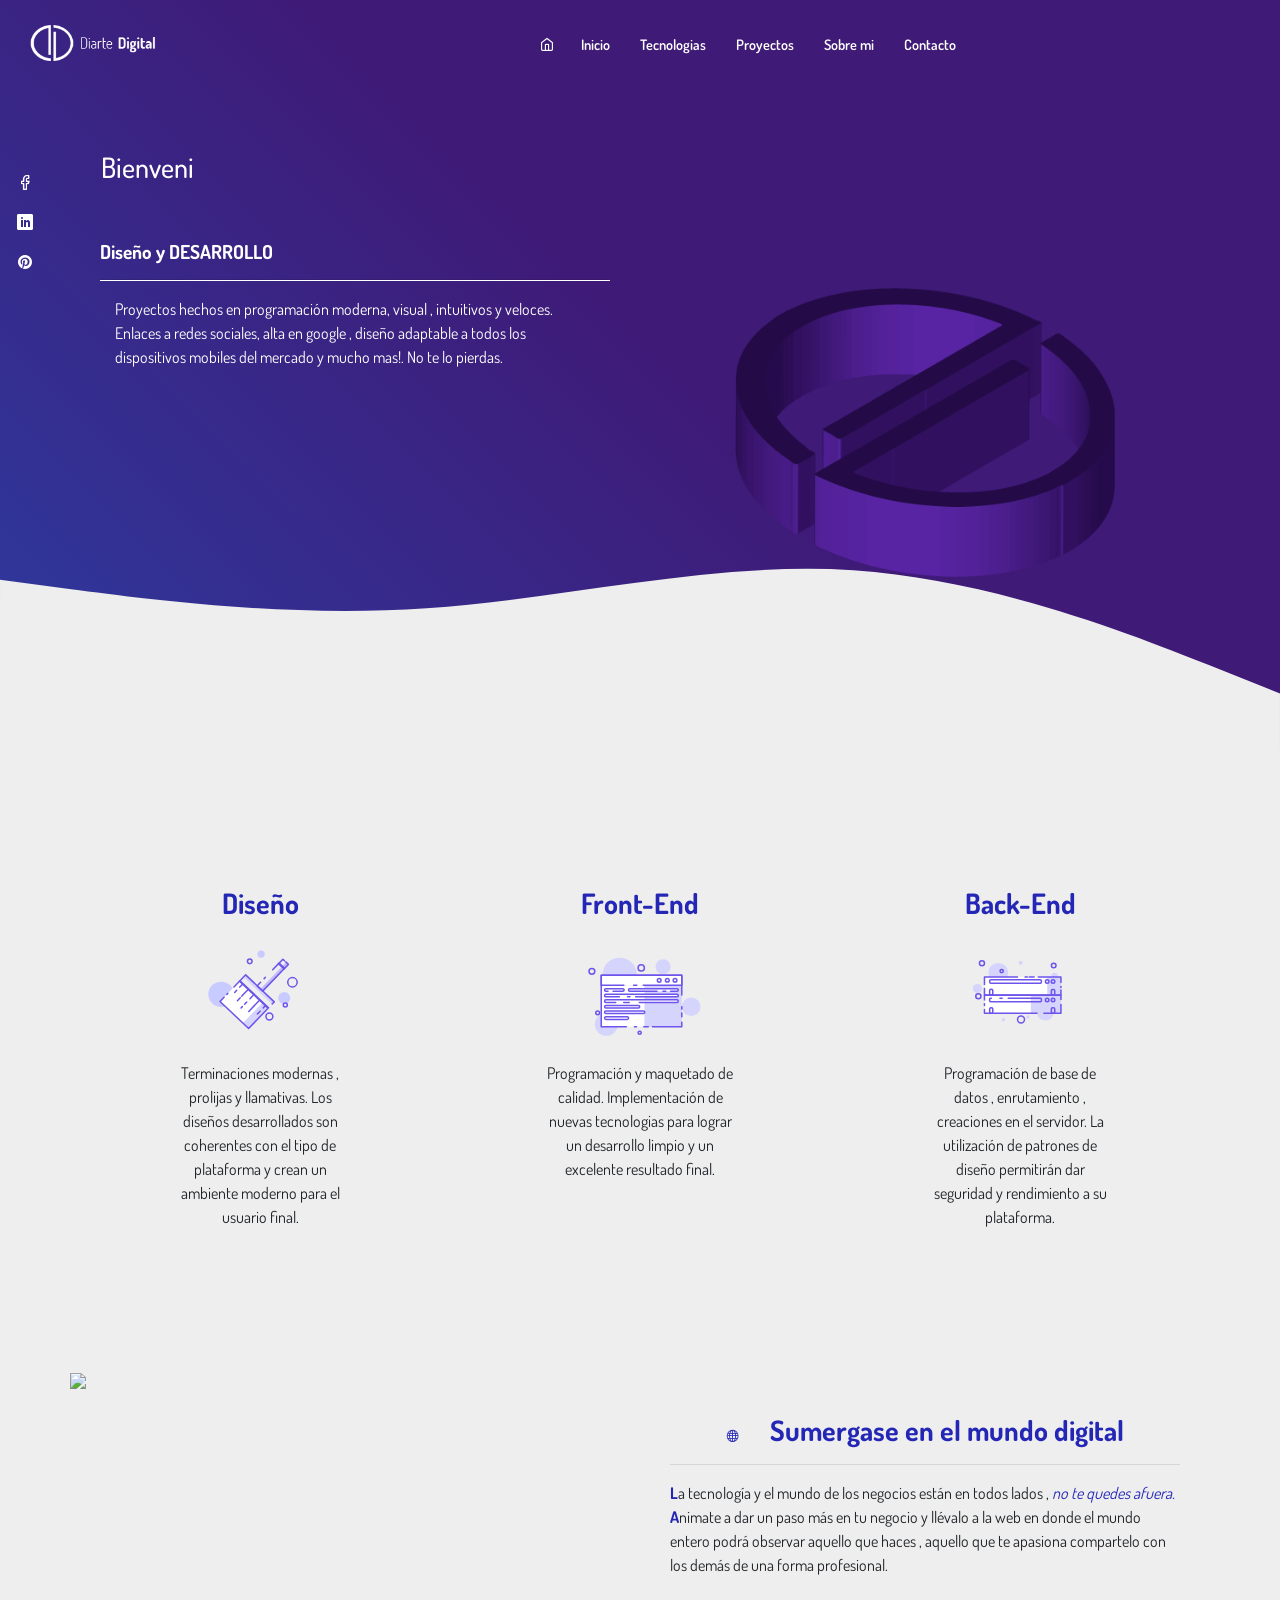
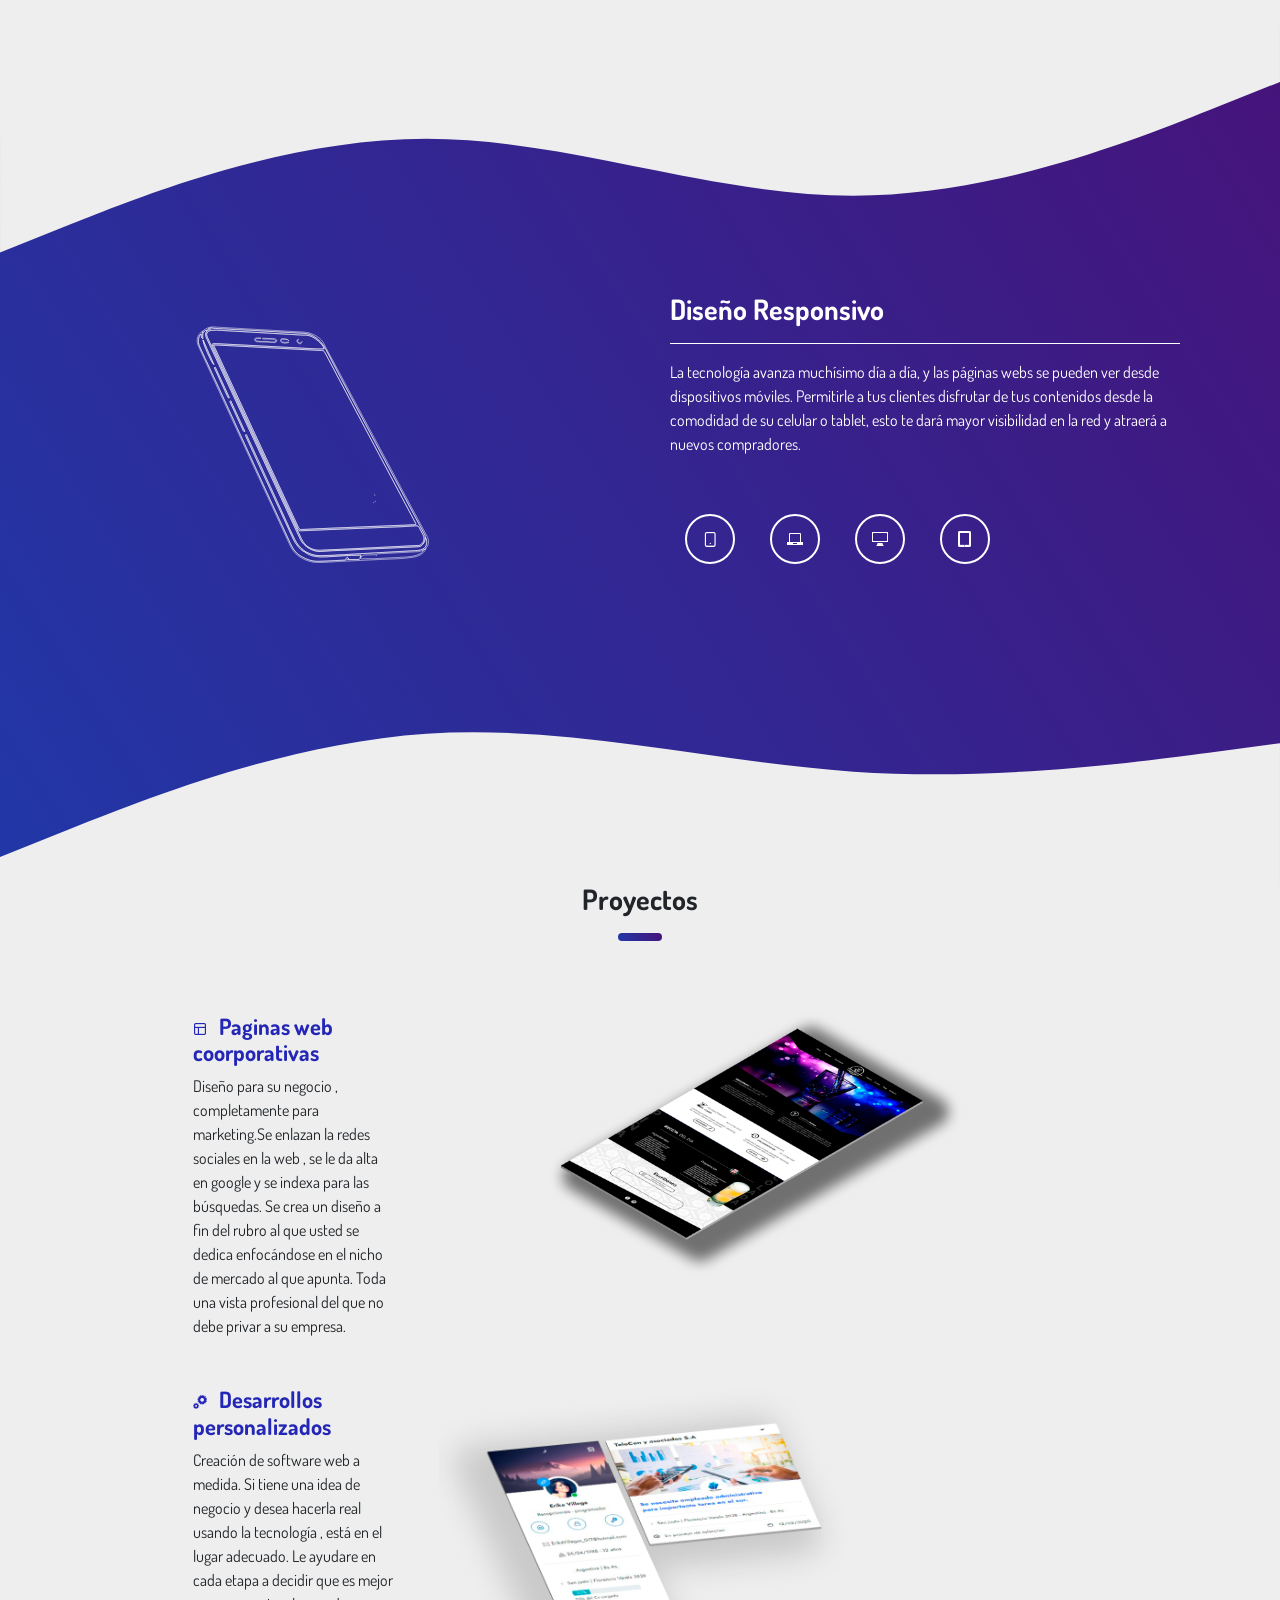
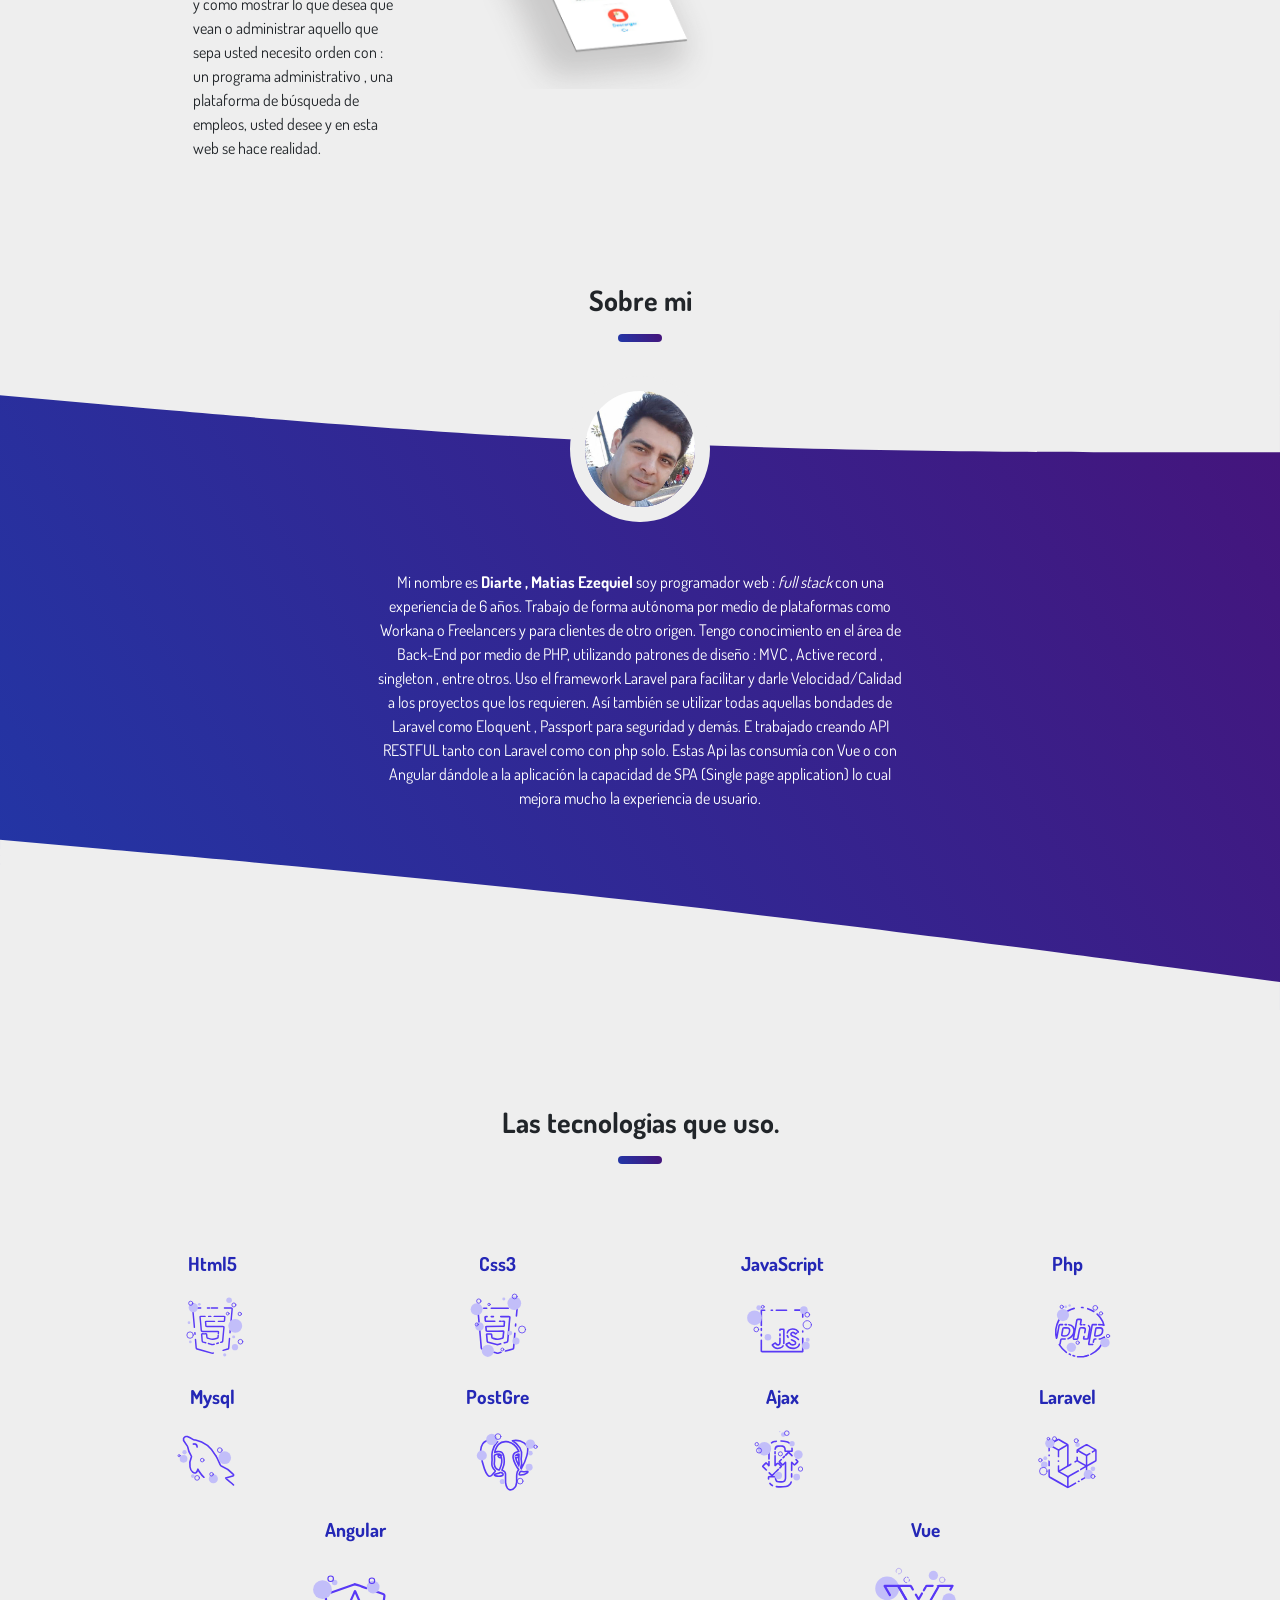
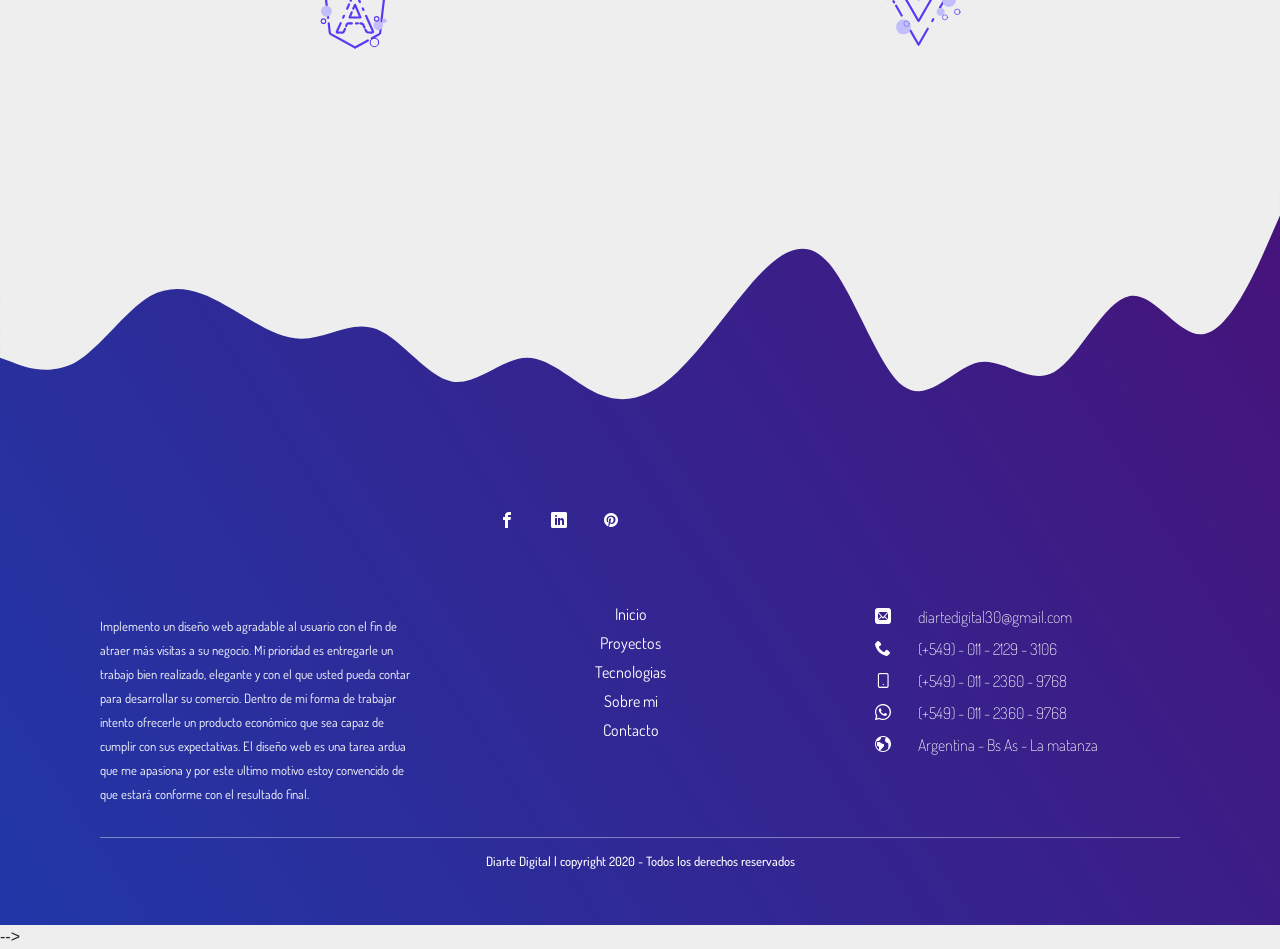
==== index.html @ a12a77ba "Subiendo archivos" ====
<!DOCTYPE html>
<html lang="en">
<head>
    <meta charset="UTF-8">
    <meta name="viewport" content="width=device-width, initial-scale=1.0">
    <title>Diarte Digital - Diseño y desarollo web</title>
    <link rel="stylesheet" href="css/Topacia.css">
    <link rel="stylesheet" href="css/style.css">
    <link rel="stylesheet" href="css/Icons/style.css">
    <link rel="stylesheet" href="css/Responsive.css">
    <link rel="stylesheet" href="https://stackpath.bootstrapcdn.com/bootstrap/4.5.0/css/bootstrap.min.css" integrity="sha384-9aIt2nRpC12Uk9gS9baDl411NQApFmC26EwAOH8WgZl5MYYxFfc+NcPb1dKGj7Sk" crossorigin="anonymous">
    <link href="https://fonts.googleapis.com/css2?family=Dosis:wght@300;400;600;800&display=swap" rel="stylesheet">
</head>
<body>

    <div class="col-xl-12 p-0 slide-bck">

        <!-- REDES SOCIALES -->

        <div class="box-social-network">
            <a href="https://www.facebook.com/Diarte-Digital-1869510406501667/?modal=admin_todo_tour" target="_blanck" class="box-icon-social-network">
                <span class="icon-facebook3 c-w1 d-block text-center mt-4"></span>
            </a>
            <a href="#" class="box-icon-social-network d-none">
                <span class="icon-dribbble c-w1 d-block text-center mt-4"></span>
            </a>
            <a href="https://www.linkedin.com/in/matias-diarte-b57632143/" class="box-icon-social-network" target="_blanck">
                <span class="icon-linkedin c-w1 d-block text-center mt-4"></span>
            </a>
            <a href="https://ar.pinterest.com/diartedigital/boards/" class="box-icon-social-network" target="_blanck">
                <span class="icon-pinterest c-w1 d-block text-center mt-4"></span>
            </a>
            <a href="" class="box-icon-social-network d-none"> 
                <span class="icon-behance c-w1 d-block text-center mt-4"></span>
            </a>
        </div>

        <!-- NAVEGACION -->

        <nav class="nav" id="scroll-nav">
            <!-- logo -->
            <li class="logo">
                <img src="Imagenes/logo/logo.png" class="logo-image">
            </li>
            <!-- nav -->
            <ul class="list" id="main-menu">
                <div class="box-cancel cp" id="cancel-button">
                    <span class="icon-cross c-w1"></span>
                </div>
                <li class="btns">
                    <a href="#Home" class="links">
                        <span class="icon-home4 mr-4"></span>
                        Inicio
                    </a>
                </li>
                <li class="btns d-none">
                    <a href="#services" class="links">
                        Servicios
                    </a>
                </li>
                <li class="btns d-none">
                    <a href="#" class="links">
                        Blog
                    </a>
                </li>
                <li class="btns">
                    <a href="#technologies" class="links">
                        Tecnologias
                    </a>
                </li>
                <li class="btns">
                    <a href="#Proyectos" class="links">
                        Proyectos
                    </a>
                </li>
                <li class="btns">
                    <a href="#Sobremi" class="links">
                        Sobre mi
                    </a>
                </li>
                <li class="btns">
                    <a href="#Contact" class="links">
                        Contacto
                    </a>
                </li>
            </ul>
            <!-- end | logo -->
            <!-- log btns -->
            <li class="log-btn cp d-none">
                <span>Ingresar</span>
                <span class="icon-log-in ml-2"></span>
            </li> 

            <li class="register-btn cp d-none">
                <span>Registrarse</span>
                <span class="icon-user2 ml-2"></span>
            </li> 
            <li class="box-icon-menu" id="box-menu">
                <span class="icon-menu"></span>
            </li>
            <!-- end | log-btns -->
        </nav>

        <div class="container content-slide" id="Home">
            <div class="col-xl-12 MachineBx">
                <h3 class="c-w1 text-left" id="TxtTtlSlide" style="float:left;"></h3>
                <p id="Carr" style="color:white;float:left;margin-top:10px;font-size:2.4rem;">|</p>
            </div> 

            <div class="row">
                <div class="col-xl-6 col-lg-6 col-md-6 col-12">
                    <div class="col-xl-12">
                        <h2 class="c-w1 title-slide fw-b f-4">Diseño <span> y DESARROLLO </span></h2>
                        <hr style="border-bottom:1px solid white !important;">
                        <div class="col-xl-12">
                            <p class="c-w1">
                                Proyectos hechos en programación moderna, visual , intuitivos y veloces. Enlaces a redes sociales, alta en google , diseño adaptable a todos los dispositivos mobiles del mercado y mucho mas!. No te lo pierdas.
                            </p>
                        </div>
                        <!-- <div class="col-xl-12 col-lg-12 col-md-8 col-sm-12 col-10 mx-auto px-0 py-1">
                            <div class="row">
                                <div class="col-xl-1 col-lg-1 col-md-1 col-sm-1 col-1">
                                    <div class="num-slide-counter cp">
                                        <div class="crecent-circle" for="1"></div>
                                    </div>
                                </div>
                                <div class="col-xl-1 col-lg-1 col-md-1 col-sm-1 col-1">
                                    <div class="num-slide-counter cp">
                                        <div class="crecent-circle" for="2"></div>
                                    </div>
                                </div>
                                <div class="col-xl-1 col-lg-1 col-md-1 col-sm-1 col-1">
                                    <div class="num-slide-counter cp">
                                        <div class="crecent-circle" for="3"></div>
                                    </div>
                                </div>
                                <div class="col-xl-1 col-lg-1 col-md-1 col-sm-1 col-1">
                                    <div class="num-slide-counter cp">
                                        <div class="crecent-circle" for="4"></div>
                                    </div>
                                </div>
                            </div>
                        </div> -->
                    </div>
                </div>
                <div class="col-xl-6 col-lg-6 col-md-6 col-12 p-5">
                    <img src="Imagenes/logo/3dLogo.png" class="img-3d-logo">
                </div>
            </div>
        </div>


        <svg class="slide-svg" xmlns="http://www.w3.org/2000/svg" viewBox="0 0 1440 320">
            <path fill="#eeeeee" fill-opacity="1" d="M0,128L80,138.7C160,149,320,171,480,160C640,149,800,107,960,117.3C1120,128,1280,192,1360,224L1440,256L1440,320L1360,320C1280,320,1120,320,960,320C800,320,640,320,480,320C320,320,160,320,80,320L0,320Z"></path>
        </svg>
    </div>

    <div class="col-xl-12 py-5">
        <div class="container py-5">
            <div class="row">

                <!-- DESSING -->

                <div class="col-xl-4 col-lg-4 col-md-6 col-sm-6 col-12 mt-3 mx-auto">
                    <div class="scrollflow -pop -opacity col-xl-10 col-lg-12 col-md-12 col-sm-12 col-12 mx-auto py-4 cp box-develope">
                        <div class="col-xl-12">
                            <h3 class="text-center fw-b c-c1">Diseño</h3>
                        </div>
                        <img src="Imagenes/Svg/Front.svg" class="icons-service d-block mx-auto">
                        <div class="col-xl-10 mx-auto mt-3">
                            <p class="text-center">
                                Terminaciones modernas , prolijas y llamativas. Los diseños desarrollados son coherentes con 
                                el tipo de plataforma y crean un ambiente moderno para el usuario final.
                            </p>
                        </div>
                    </div>
                </div>

                <!-- FONT-END -->

                <div class="col-xl-4 col-lg-4 col-md-6 col-sm-6 col-12 mt-3 mx-auto">
                    <div class="scrollflow -pop -opacity col-xl-10 col-lg-12 col-md-12 col-sm-12 col-12 mx-auto py-4 cp box-develope">
                        <div class="col-xl-12">
                            <h3 class="text-center fw-b c-c1">Front-End</h3>
                        </div>
                        <img src="Imagenes/Svg/FontEnd.svg" class="icons-service d-block mx-auto">
                        <div class="col-xl-10 mx-auto mt-3">
                            <p class="text-center">
                                Programación y maquetado de calidad. Implementación de nuevas tecnologias para lograr un desarrollo limpio y un excelente resultado final.
                            </p>
                        </div>
                    </div>
                </div>

                <!-- BACK-END -->

                <div class="col-xl-4 col-lg-4 col-md-6 col-sm-6 col-12 mt-3 mx-auto">
                    <div class="scrollflow -pop -opacity col-xl-10 col-lg-12 col-md-12 col-sm-12 col-12 mx-auto py-4 cp box-develope">
                        <div class="col-xl-12">
                            <h3 class="text-center fw-b c-c1">Back-End</h3>
                        </div>
                        <img src="Imagenes/Svg/BackEnd.svg" class="icons-service d-block mx-auto">
                        <div class="col-xl-10 mx-auto mt-3">
                            <p class="text-center">
                                Programación de base de datos , enrutamiento , creaciones en el servidor. La utilización de patrones de diseño permitirán dar seguridad y rendimiento a su plataforma.
                            </p>
                        </div>
                    </div>
                </div>
                
            </div>
        </div>
    </div>


    <div class="col-xl-12 p-0">
        <div class="container">
            <div class="row">
                <div class="col-xl-6 col-lg-6 col-md-6 col-sm-10 col-12 mx-auto p-0">
                    <img src="Imagenes/Svg/buzo.svg" class="img-full">
                </div>
                <div class="col-xl-6 col-lg-6 col-md-6 col-sm-6 col-sm-12 col-12 py-5">
                    <div class="scrollflow -bottom -opacity col-xl-12 col-md-10 col-sm-8 col-8 mx-auto">
                            <h3 class="fw-b c-c1 text-center">
                                <span class="icon-sphere f-7 mr-4"></span>
                                Sumergase en el mundo digital
                            </h3>
                        <hr>
                        <span class="fw-b c-c1">L</span>a tecnología y el mundo de los 
                        negocios están en todos lados , <em class="c-c1">no te quedes afuera.</em>
                        <span class="fw-b c-c1">A</span>nimate a dar un paso más en tu negocio y llévalo a la web en donde el mundo entero podrá observar aquello que haces , aquello que te apasiona compartelo con los demás de una forma profesional.  
                    </div>
                </div>
            </div>
        </div>
    </div>
    
    <!-- Responsive dessing -->

    <div class="col-xl-12 responsive-box p-0">
        <svg class="svg-responsive-top" xmlns="http://www.w3.org/2000/svg" viewBox="0 0 1440 320">
            <path fill="#eeeeee" fill-opacity="1" d="M0,256L80,224C160,192,320,128,480,128C640,128,800,192,960,192C1120,192,1280,128,1360,96L1440,64L1440,0L1360,0C1280,0,1120,0,960,0C800,0,640,0,480,0C320,0,160,0,80,0L0,0Z"></path>
        </svg>

        <div class="container">
            <div class="row">
                <div class="col-xl-6 col-lg-6 col-md-4 col-8 mx-auto">
                    <img src="Imagenes/Svg/Cel.svg" class="cel-img"></img>
                </div>
                <div class="col-xl-6 col-lg-6 col-md-8 col-12 cont-flag-bck scrollflow -pop -opacity">
                    <div class="col-xl-12 col-lg-12 col-md-12 col-sm-10 col-10 py-2 mx-auto">
                        <h3 class="fw-b c-w1">Diseño Responsivo</h3>
                        <hr style="border-top:1px solid white;">
                        <p class="c-w1">
                            La tecnología avanza muchísimo día a día, y las páginas webs se pueden ver desde dispositivos móviles. Permitirle a tus clientes disfrutar de tus contenidos desde la comodidad de su celular o tablet, esto te dará mayor visibilidad en la red y atraerá a nuevos compradores.
                        </p>
                        <div class="col-xl-12 mt-5 responsive-icons">
                            <div class="row">
                                <div class="col-xl-2 col-lg-2 col-md-2 col-sm-2 col-3 py-4" title="Celular">
                                    <span class="icon-smartphone c-w1 cp text-center radius-box"></span>
                                </div>
                                <div class="col-xl-2 col-lg-2 col-md-2 col-sm-2 col-3 py-4" title="PC">
                                    <span class="icon-laptop c-w1 cp text-center radius-box"></span>
                                </div>
                                <div class="col-xl-2 col-lg-2 col-md-2 col-sm-2 col-3 py-4" title="Televisor">
                                    <span class="icon-display c-w1 cp text-center radius-box"></span>
                                </div>
                                <div class="col-xl-2 col-lg-2 col-md-2 col-sm-2 col-3 py-4" title="Tablet">
                                    <span class="icon-tablet c-w1 cp text-center radius-box"></span>
                                </div>
                            </div>
                        </div>
                    </div>
                </div>
            </div>
        </div>

        <svg class="svg-responsive-bottom" xmlns="http://www.w3.org/2000/svg" viewBox="0 0 1440 320" id="Proyectos">
            <path fill="#eeeeee" fill-opacity="1" d="M0,288L80,256C160,224,320,160,480,149.3C640,139,800,181,960,192C1120,203,1280,181,1360,170.7L1440,160L1440,320L1360,320C1280,320,1120,320,960,320C800,320,640,320,480,320C320,320,160,320,80,320L0,320Z"></path>
        </svg>
    </div>

    <!-- pages type dessing -->

    <div class="col-xl-12 mt-5">
        <div class="container">
            <div class="col-xl-6 col-lg-4 col-md-6 col-sm-8 col-8 mx-auto bx-title-about-me">
                <h3 class="text-center fw-b" >Proyectos</h3>
                <div class="sub-underline col-xl-1 col-lg-1 col-md-2 col-sm-2 col-1 mt-3 py-1 mx-auto"></div>
            </div>
            <br>
            <div class="col-xl-10 mx-auto mt-5">
                <div class="row">
                    <div class="col-xl-3 col-lg-3 col-md-12 col-sm-12 col-12 col-3">
                        <h3 class="f-3 c-c1 fw-b">
                            <span class="icon-layout f-6 mr-2"></span>
                            Paginas web coorporativas
                        </h3>
                            Diseño para su negocio , completamente para marketing.Se enlazan la redes sociales en la web , se le da alta en google y se indexa para las búsquedas. Se crea un diseño a fin del rubro al que usted se dedica enfocándose en el nicho de mercado al que apunta. Toda una vista profesional del que no debe privar a su empresa. 
                    </div>
                    <div class="col-xl-9 col-lg-9 col-md-12 col-sm-12 col-12 col-3">
                        <div class="col-xl-8 col-md-8 col-10 col-12 mx-auto">
                            <img src="Imagenes/bcks/layout_01_3d.png" class="img-layout-3d">
                        </div>
                    </div>
                </div>
            </div>
            <div class="col-xl-10 mx-auto mt-5">
                <div class="row">
                    <div class="col-xl-3 col-lg-3 col-md-12 col-sm-12 col-12 col-3">
                        <h3 class="f-3 c-c1 fw-b">
                            <span class="icon-cogs f-6 mr-2"></span>
                            Desarrollos personalizados
                        </h3>
                        Creación de software web a medida. Si tiene una idea de negocio y desea hacerla real usando la tecnología , está en el lugar adecuado. Le ayudare en cada etapa a decidir que es mejor y como mostrar lo que desea que vean o administrar aquello que sepa usted necesito orden con : un programa administrativo , una plataforma de búsqueda de empleos, usted desee y en esta web se hace realidad. 
                    </div>
                    <div class="col-xl-9 col-lg-9 col-md-12 col-sm-12 col-12 col-3" id="Sobremi">
                        <div class="col-xl-8 col-md-8 col-10 col-12">
                            <img src="Imagenes/bcks/profile-workler-3d.png" class="img-layout-3d">
                        </div>
                    </div>
                </div>
            </div>
        </div>
    </div>
    
    <!-- about me | end -->

    <div class="col-xl-12 p-0 bck-about-me">
        <svg class="svg-about-top" xmlns="http://www.w3.org/2000/svg" viewBox="0 0 1440 320">
            <path fill="#eeeeee" fill-opacity="1" d="M0,96L120,106.7C240,117,480,139,720,149.3C960,160,1200,160,1320,160L1440,160L1440,0L1320,0C1200,0,960,0,720,0C480,0,240,0,120,0L0,0Z"></path>
        </svg>

        <div class="col-xl-12">
            <div class="container py-4 scrollflow -pop -opacity">
                <div class="col-xl-6 col-lg-4 col-md-6 col-sm-8 col-8 mx-auto bx-title-about-me">
                    <h3 class="text-center fw-b">Sobre mi</h3>
                    <div class="sub-underline col-xl-1 col-lg-1 col-md-2 col-sm-2 col-1 mt-3 py-1 mx-auto"></div>
                    <div class="col-xl-6 py-5 mt-3 mx-auto d-block">
                        <img src="Imagenes/bcks/profile-me.jpg" class="profile-img-me">
                    </div>
                </div>
                <div class="col-xl-6 col-lg-6 col-md-8 col-sm-10 col-10 mx-auto">
                    <p class="c-w1 text-center">
                        Mi nombre es <strong>Diarte , Matias Ezequiel</strong> soy programador web : <em>full stack </em> con una experiencia de 6 años. Trabajo de forma autónoma por medio de plataformas como Workana o Freelancers y para clientes de otro origen. Tengo conocimiento en el área de Back-End por medio de PHP, utilizando patrones de diseño : MVC , Active record , singleton , entre otros. Uso el framework Laravel para facilitar y darle Velocidad/Calidad a los proyectos que los requieren. Así también se utilizar todas aquellas bondades de Laravel como Eloquent , Passport para seguridad y demás. E trabajado creando API RESTFUL tanto con Laravel como con php solo. Estas Api las consumía con Vue o con Angular dándole a la aplicación la capacidad de SPA (Single page application) lo cual mejora mucho la experiencia de usuario.
                    </p>
                </div>
            </div>
        </div>
        <svg class="svg-about-bottom" xmlns="http://www.w3.org/2000/svg" viewBox="0 0 1440 320" id="technologies">
            <path fill="#eeeeee" fill-opacity="1" d="M0,128L120,138.7C240,149,480,171,720,197.3C960,224,1200,256,1320,272L1440,288L1440,320L1320,320C1200,320,960,320,720,320C480,320,240,320,120,320L0,320Z"></path>
        </svg>
        
    </div>


    <!-- Tecnologias un poco sobre mi -->

    <div class="col-xl-12 py-5">
        <div class="container py-5">
            <div class="col-xl-6 mx-auto">
                <h3 class="text-center fw-b">Las tecnologias que uso.</h3>
                <div class="sub-underline col-xl-1 col-lg-1 col-md-2 col-sm-2 col-1 mt-3 py-1 mx-auto">

                </div>
            </div>
            <br>

            <div class="col-xl-12 p-0 mt-5">
                <div class="row">

                    <div class="col-xl-3 col-lg-3 col-md-6 col-sm-6 col-12 mt-3 p-0">
                        <div class="col-xl-12 col-lg-12 col-md-12 col-sm-12 col-10 mx-auto">
                            <h4 class="fw-b text-center c-c1 f-4">Html5</h4>
                            <img src="Imagenes/Svg/icon-html5.svg" class="img-icons-langs">
                        </div>
                    </div>
    
                    <div class="col-xl-3 col-lg-3 col-md-6 col-sm-6 col-12 mt-3 p-0">
                        <div class="col-xl-12 col-lg-12 col-md-12 col-sm-12 col-10 mx-auto">
                            <h4 class="fw-b text-center c-c1 f-4">Css3</h4>
                            <img src="Imagenes/Svg/Icon-Css3.svg" class="img-icons-langs">
                            
                        </div>
                    </div>
    
                    <div class="col-xl-3 col-lg-3 col-md-6 col-sm-6 col-12 mt-3 p-0">
                  
                        <div class="col-xl-12 col-lg-12 col-md-12 col-sm-12 col-10 mx-auto">
                            <h4 class="fw-b text-center c-c1 f-4">JavaScript</h4>
                            <img src="Imagenes/Svg/icon-js.svg" class="img-icons-langs">
                        </div>
                        
                    </div>
    
                    <div class="col-xl-3 col-lg-3 col-md-6 col-sm-6 col-12 mt-3 p-0">
                        <div class="col-xl-12 col-lg-12 col-md-12 col-sm-12 col-10 mx-auto">
                            <h4 class="fw-b text-center c-c1 f-4">Php</h4>
                            <img src="Imagenes/Svg/icon-php.svg" class="img-icons-langs">
                        </div>
                    </div>
    
                    <div class="col-xl-3 col-lg-3 col-md-6 col-sm-6 col-12 mt-3 p-0">
                        <div class="col-xl-12 col-lg-12 col-md-12 col-sm-12 col-10 mx-auto">
                            <h4 class="fw-b text-center c-c1 f-4">Mysql</h4>
                            <img src="Imagenes/Svg/icon-mysql.svg" class="img-icons-langs">
                            
                        </div>
                    </div>
                    <div class="col-xl-3 col-lg-3 col-md-6 col-sm-6 col-12 mt-3 p-0">
                        <div class="col-xl-12 col-lg-12 col-md-12 col-sm-12 col-10 mx-auto">
                            <h4 class="fw-b text-center c-c1 f-4">PostGre</h4>
                            <img src="Imagenes/Svg/icon-postgre.svg" class="img-icons-langs">
                            
                        </div>
                    </div>
                    <div class="col-xl-3 col-lg-3 col-md-6 col-sm-6 col-12 mt-3 p-0">
                        <div class="col-xl-12 col-lg-12 col-md-12 col-sm-12 col-10 mx-auto">
                            <h4 class="fw-b text-center c-c1 f-4">Ajax</h4>
                            <img src="Imagenes/Svg/Icon-Ajax.svg" class="img-icons-langs">
                            
                        </div>
                    </div>
                    <div class="col-xl-3 col-lg-3 col-md-6 col-sm-6 col-12 mt-3 p-0">
                        <div class="col-xl-12 col-lg-12 col-md-12 col-sm-12 col-10 mx-auto">
                            <h4 class="fw-b text-center c-c1 f-4">Laravel</h4>
                            <img src="Imagenes/Svg/icon-laravel.svg" class="img-icons-langs">
                        </div>
                    </div>
    
                    <div class="col-xl-6 col-lg-6 col-md-6 col-sm-6 col-12 mt-3 p-0">
                        <div class="col-xl-8 col-lg-8 mx-auto">
                            <h4 class="fw-b text-center c-c1 f-4">Angular</h4>
                            <img src="Imagenes/Svg/icon-angular.svg" class="img-icons-langs">
                            
                        </div>
                    </div>
    
                    <div class="col-xl-6 col-lg-6 col-md-6 col-sm-6 col-12 mt-3 p-0">
                        <div class="col-xl-8 col-lg-8 mx-auto">
                            <h4 class="fw-b text-center c-c1 f-4">Vue</h4>
                            <img src="Imagenes/Svg/icon-vue.svg" class="img-icons-langs">
                            
                        </div>
                    </div>
    
                </div>
            </div>

           
                
            

            <div class="col-xl-12 mt-4">
                <div class="row">
                    

                </div>
            </div>
        </div>
    </div>

    <!-- Footer -->

    <footer class="col-xl-12 py-5 px-0">
        <svg class="svg-footer-top" xmlns="http://www.w3.org/2000/svg" viewBox="0 0 1440 320">
            <path fill="#eeeeee" fill-opacity="1" d="M0,192L14.1,197.3C28.2,203,56,213,85,197.3C112.9,181,141,139,169,122.7C197.6,107,226,117,254,133.3C282.4,149,311,171,339,170.7C367.1,171,395,149,424,160C451.8,171,480,213,508,218.7C536.5,224,565,192,593,192C621.2,192,649,224,678,234.7C705.9,245,734,235,762,208C790.6,181,819,139,847,106.7C875.3,75,904,53,932,85.3C960,117,988,203,1016,224C1044.7,245,1073,203,1101,197.3C1129.4,192,1158,224,1186,208C1214.1,192,1242,128,1271,122.7C1298.8,117,1327,171,1355,165.3C1383.5,160,1412,96,1426,64L1440,32L1440,0L1425.9,0C1411.8,0,1384,0,1355,0C1327.1,0,1299,0,1271,0C1242.4,0,1214,0,1186,0C1157.6,0,1129,0,1101,0C1072.9,0,1045,0,1016,0C988.2,0,960,0,932,0C903.5,0,875,0,847,0C818.8,0,791,0,762,0C734.1,0,706,0,678,0C649.4,0,621,0,593,0C564.7,0,536,0,508,0C480,0,452,0,424,0C395.3,0,367,0,339,0C310.6,0,282,0,254,0C225.9,0,198,0,169,0C141.2,0,113,0,85,0C56.5,0,28,0,14,0L0,0Z"></path>
        </svg>
        
        <div class="col-xl-12" style="padding-top:250px;">
            <!-- Social network | footer -->
            <div class="col-xl-3 col-lg-3 col-md-4 col-sm-6 col-10 mx-auto mt-4">
                <div class="row">
                    
                    
                    
                    <div class="col-xl-2 col-lg-2 col-md-2 col-sm-2 col-2">
                        <a href="https://www.facebook.com/Diarte-Digital-1869510406501667/?modal=admin_todo_tour" target="_blanck">
                            <span class="icon-facebook c-w1"></span>
                        </a>
                    </div>
                    <div class="col-xl-2 col-lg-2 col-md-2 col-sm-2 col-2 d-none">
                        <span class="icon-dribbble c-w1"></span>
                    </div>
                    <div class="col-xl-2 col-lg-2 col-md-2 col-sm-2 col-2">
                        <a href="https://www.linkedin.com/in/matias-diarte-b57632143/" target="_blanck">
                            <span class="icon-linkedin c-w1"></span>
                        </a>
                    </div>
                    <div class="col-xl-2 col-lg-2 col-md-2 col-sm-2 col-2">
                        <a href="https://ar.pinterest.com/diartedigital/boards/" target="_blanck">
                            <span class="icon-pinterest c-w1"></span>
                        </a>
                    </div>
                    <div class="col-xl-2 col-lg-2 col-md-2 col-sm-2 col-2 d-none">
                        <span class="icon-behance c-w1"></span>
                    </div>
                </div>
            </div>

            <div class="container mt-5" id="Contact">    
                <div class="row">
                    <div class="col-xl-4 col-lg-12 c-w1 mt-3">
                        <div class="col-xl-12 col-lg-10 mx-auto py-3">
                            <small>
                                Implemento un diseño web agradable al usuario con el fin de atraer más visitas a su negocio. Mi prioridad es entregarle un trabajo bien realizado, elegante y con el que usted pueda contar para desarrollar su comercio. Dentro de mi forma de trabajar intento ofrecerle un producto económico que sea capaz de cumplir con sus expectativas. El diseño web es una tarea ardua que me apasiona y por este ultimo motivo estoy convencido de que estará conforme con el resultado final.
                            </small>
                        </div>
                    </div>
                    <div class="col-xl-4 col-lg-6 col-md-3 mt-3">
                        <div class="col-xl-10 col-lg-12">
                            <ul>
                                
                                <li class="btn-footer-link"><a href="#Home" class="link-footer c-w1">Inicio</a></li>
                                <li class="btn-footer-link"><a href="#Proyectos" class="link-footer c-w1">Proyectos</a></li>
                                <li class="btn-footer-link"><a href="#technologies" class="link-footer c-w1">Tecnologias</a></li>
                                <li class="btn-footer-link"><a href="#Sobremi" class="link-footer c-w1">Sobre mi</a></li>
                                <li class="btn-footer-link"><a href="#Contact" class="link-footer c-w1">Contacto</a></li>
                            </ul>
                        </div>
                    </div>
                    <div class="col-xl-4 col-lg-6 col-md-9 py-2 fw-l mt-3">
                        <div class="col-xl-12 col-sm-8 col-10 mx-auto">
                            <div class="col-xl-12 c-w1 mb-2">
                                <span class="icon-mail mr-4"></span>
                                diartedigital30@gmail.com
                            </div>
                            <div class="col-xl-12 mb-2 c-w1">
                                <span class="icon-phone mr-4"></span>
                                (+549) - 011 - 2129 - 3106
                            </div>
                            <div class="col-xl-12 c-w1 mb-2">
                                <span class="icon-smartphone mr-4"></span>
                                (+549) - 011 - 2360 - 9768
                            </div>
                            <div class="col-xl-12 c-w1 mb-2">
                                <span class="icon-whatsapp mr-4"></span>
                                (+549) - 011 - 2360 - 9768
                            </div>
                            <div class="col-xl-12 c-w1">
                                <span class="icon-earth mr-4"></span>
                                Argentina - Bs As - La matanza
                            </div>
                        </div>
                    </div>
                </div>
                <div class="col-xl-12 text-center">
                    <hr style="border-top:1px solid rgba(255,255,255,.4);">
                    <h2 class="f-7 c-w1">Diarte Digital | copyright 2020 - Todos los derechos reservados</h2>
                </div>
            </div>
        </div>
    </footer>

    <script src="js/toogleMenu.js"></script>
    <script src="js/develope.js"></script>
    <script src="js/front-end.js"></script>
    <script src="js/crecent-radius.js"></script>
    <script src="js/MachineWrite.js"></script>
    <script src="https://code.jquery.com/jquery-3.5.1.slim.min.js" integrity="sha384-DfXdz2htPH0lsSSs5nCTpuj/zy4C+OGpamoFVy38MVBnE+IbbVYUew+OrCXaRkfj" crossorigin="anonymous"></script>
    <script src="https://cdn.jsdelivr.net/npm/popper.js@1.16.0/dist/umd/popper.min.js" integrity="sha384-Q6E9RHvbIyZFJoft+2mJbHaEWldlvI9IOYy5n3zV9zzTtmI3UksdQRVvoxMfooAo" crossorigin="anonymous"></script>
    <script src="https://stackpath.bootstrapcdn.com/bootstrap/4.5.0/js/bootstrap.min.js" integrity="sha384-OgVRvuATP1z7JjHLkuOU7Xw704+h835Lr+6QL9UvYjZE3Ipu6Tp75j7Bh/kR0JKI" crossorigin="anonymous"></script> -->
    <!-- <script type="text/javascript" src="https://ajax.googleapis.com/ajax/libs/jquery/1.11.2/jquery.min.js"></script>
    <script type="text/javascript" src="js/eskju.jquery.scrollflow.min.js"></script>
</body>
</html>
---- css/Topacia.css ----
/*
|
| IMAGENES
|
*/

.img-full {width:100%;}

/*
*
* BACKGROUNDS COLORS
*
*/


.bck-01 { background-color:#fff; }
.bck-02 { background-color:#000; }
.bck-03 { background-color:rgb(255, 115, 115); }
.bck-04 { background-color:rgb(109, 93, 255); }
.bck-05 { background-color:rgb(89, 194, 63); }
.bck-06 { background-color:rgb(255, 183, 75); }
.bck-07 { background-color:rgb(102, 245, 255); }

/*
*
* FONTS
*
*/

/*- FONTS SIZE -*/
.f-0 { font-size:3rem; }
.f-1 { font-size:2rem; }
.f-2 { font-size:1.8rem; }
.f-3 { font-size:1.4rem; }
.f-4 { font-size:1.2rem; }
.f-5 { font-size: 1rem; }
.f-6 { font-size:.9rem; }
.f-7 { font-size:.8rem; }
.f-8 { font-size:.7rem; }
.f-9 { font-size:.6rem; }


/*- FONTS WEIGHT -*/

.fw-l { font-weight:lighter;}
.fw-m { font-weight:400; }
.fw-b { font-weight:bold; }

/*- DEESING FONT 01 -*/

@font-face { 
    src: url(../Fonts/UbuntuCondensed-Regular.ttf);
    font-family:"Main";
}

.df-01 {font-family:"Main";}

/*- DEESING FONT 02 -*/

/*- DEESING FONT 03 -*/

/*- DEESING FONT 04 -*/

/*- TEKO -*/

@font-face{src:url(../Fonts/Teko/Teko-Light.ttf);font-family:"Tko_L";}
@font-face{src:url(../Fonts/Teko/Teko-Regular.ttf);font-family:"Tko_R";}
@font-face{src:url(../Fonts/Teko/Teko-Medium.ttf);font-family:"Tko_M";}
@font-face{src:url(../Fonts/Teko/Teko-Bold.ttf);font-family:"Tko_B";}


.Tko_L {font-family: "Tko_L";}
.Tko_R {font-family: "Tko_R";}
.Tko_M {font-family: "Tko_M";}
.Tko_B {font-family: "Tko_B";}

/*
*
* FONTS COLORS
*
*/

.c-w1 { color:#fff !important; }
.c-b1 { color:#000 !important; }
.c-b2 { color: rgba(0,0,0,.3) !important; }
.c-b3 { color: rgba(0,0,0,.7) !important; }
.c-w2 { color: rgba(255,255,255,.3) !important; }
.c-w3 { color: rgba(255,255,255,.7) !important; }
.c-r1 { color: red;}

/*CUSTON*/

.cc-1 {color:rgb(59, 105, 255);}

/*
*
* BORDERS
*
*/

.bor-a { border:1px solid rgba(0,0,0,.3); }
.bor-t { border-top:1px solid rgba(0,0,0,.3); }
.bor-b { border-bottom:1px solid rgba(0,0,0,.3); }
.bor-l { border-left:1px solid rgba(0,0,0,.3); }
.bor-r { border-right:1px solid rgba(0,0,0,.3); }


/*--- TEST BORDERS ---*/

.bor-test-1 { border:1px solid #000; }
.bor-test-2 { border:1px solid #fff; }
.bor-test-3 { border:1px solid rgb(243, 91, 21); }
.bor-test-4 { border:1px solid rgb(40, 19, 224); }
.bor-test-5 { border:1px solid rgb(14, 177, 28); }
.bor-test-6 { border:1px solid rgb(213, 255, 27); }
.bor-test-7 { border:1px solid rgb(177, 14, 177); }
.bor-test-8 { border:1px solid rgb(177, 14, 28); }
.bor-test-9 { border:1px solid rgb(243, 15, 15); }


/*
*
* PADDINGS
*
*/

/*--- Todo (a) ---*/

.pd-a-1 { padding:1px; }
.pd-a-2 { padding:2px; }
.pd-a-4 { padding:4px; }
.pd-a-6 { padding:6px; }
.pd-a-8 { padding:8px; }
.pd-a-10 { padding:10px; }
.pd-a-20 { padding:20px; }
.pd-a-30 { padding:30px; }
.pd-a-40 { padding:40px; }
.pd-a-50 { padding:50px; }
.pd-a-60 { padding:60px; }

/*--- Top ---*/

.pd-t-1 { padding-top:1px; }
.pd-t-2 { padding-top:2px; }
.pd-t-4 { padding-top:4px; }
.pd-t-6 { padding-top:6px; }
.pd-t-8 { padding-top:8px; }
.pd-t-10 { padding-top:10px; }
.pd-t-15 { padding-top:15px; }
.pd-t-20 { padding-top:20px; }
.pd-t-25 { padding-top:25px; }
.pd-t-30 { padding-top:30px; }

/*--- Bottom ---*/

.pd-b-1 { padding-bottom:1px; }
.pd-b-2 { padding-bottom:2px; }
.pd-b-4 { padding-bottom:4px; }
.pd-b-6 { padding-bottom:6px; }
.pd-b-8 { padding-bottom:8px; }
.pd-b-10 { padding-bottom:10px; }
.pd-b-15 { padding-bottom:15px; }
.pd-b-20 { padding-bottom:20px; }
.pd-b-25 { padding-bottom:25px; }
.pd-b-30 { padding-bottom:30px; }

/*--- Right ---*/

.pd-r-1 { padding-right:1px; }
.pd-r-2 { padding-right:2px; }
.pd-r-4 { padding-right:4px; }
.pd-r-6 { padding-right:6px; }
.pd-r-8 { padding-right:8px; }
.pd-r-10 { padding-right:10px; }
.pd-r-15 { padding-right:15px; }
.pd-r-20 { padding-right:20px; }
.pd-r-25 { padding-right:25px; }
.pd-r-30 { padding-right:30px; }

/*--- Left ---*/

.pd-l-1 { padding-left:1px; }
.pd-l-2 { padding-left:2px; }
.pd-l-4 { padding-left:4px; }
.pd-l-6 { padding-left:6px; }
.pd-l-8 { padding-left:8px; }
.pd-l-10 { padding-left:10px; }
.pd-l-15 { padding-left:15px; }
.pd-l-20 { padding-left:20px; }
.pd-l-25 { padding-left:25px; }
.pd-l-30 { padding-left:30px; }



/*
*
* MARGINS
*
*/

/*--- Top ---*/

.mg-t-1 { margin-top:1px; }
.mg-t-2 { margin-top:2px; }
.mg-t-4 { margin-top:4px; }
.mg-t-6 { margin-top:6px; }
.mg-t-8 { margin-top:8px; }
.mg-t-10 { margin-top:10px; }
.mg-t-15 { margin-top:15px; }
.mg-t-20 { margin-top:20px; }
.mg-t-25 { margin-top:25px; }
.mg-t-30 { margin-top:30px; }

/*--- Bottom ---*/

.mg-b-1 { margin-bottom:1px; }
.mg-b-2 { margin-bottom:2px; }
.mg-b-4 { margin-bottom:4px; }
.mg-b-6 { margin-bottom:6px; }
.mg-b-8 { margin-bottom:8px; }
.mg-b-10 { margin-bottom:10px; }
.mg-b-15 { margin-bottom:15px; }
.mg-b-20 { margin-bottom:20px; }
.mg-b-25 { margin-bottom:25px; }
.mg-b-30 { margin-bottom:30px; }

/*--- Right ---*/

.mg-r-1 { margin-right:1px; }
.mg-r-2 { margin-right:2px; }
.mg-r-4 { margin-right:4px; }
.mg-r-6 { margin-right:6px; }
.mg-r-8 { margin-right:8px; }
.mg-r-10 { margin-right:10px; }
.mg-r-15 { margin-right:15px; }
.mg-r-20 { margin-right:20px; }
.mg-r-25 { margin-right:25px; }
.mg-r-30 { margin-right:30px; }

/*--- Left ---*/

.mg-l-1 { margin-left:1px; }
.mg-l-2 { margin-left:2px; }
.mg-l-4 { margin-left:4px; }
.mg-l-6 { margin-left:6px; }
.mg-l-8 { margin-left:8px; }
.mg-l-10 { margin-left:10px; }
.mg-l-15 { margin-left:15px; }
.mg-l-20 { margin-left:20px; }
.mg-l-25 { margin-left:25px; }
.mg-l-30 { margin-left:30px; }

/*
*
* BOXES
*
*/

.box-1 { width:100%; }
.box-2 { width:50%; }
.box-3 { width:33.3%; }
.box-4 { width:25%; }
.box-5 { width:20%; }

/*
*
* HEIGHTS
*
*/
.box-ha {height:100vh;}
.box-h1 {height:100px;}
.box-h2 {height:200px;}
.box-h3 {height:250px;}
.box-h4 {height:350px;}
.box-h5 {height:400px;}
.box-h6 {height:450px;}
.box-h7 {height:500px;}
.box-h8 {height:550px;}
.box-h9 {height:600px;}
.box-h10 {height:650px;}
.box-h11 {height:700px;}
.box-h12 {height:750px;}
.box-h13 {height:800px;}
.box-h14 {height:850px;}
.box-h15 {height:900px;}
.box-h16 {height:950px;}
.box-h17 {height:1000px;}

/*
*
* FLOATS
*
*/

.fl { float:left; }
.fr { float:right; }


/*
*
* CENTER
*
*/

.c-bx-a {
    margin:0 auto;
    max-width:1100px;
}

/*
*
* OVERFLOWS
*
*/

.ov-h { overflow:hidden; }

.center {
    position:absolute;
    margin:auto;
    top:0;
    left:0;
    right:0;
    bottom:0;
}

.first-div {
    z-index:4000;
}

/*
*
* Cursores
*
*/

.cp {cursor:pointer;}
---- css/style.css ----
* {font-family: 'Dosis', sans-serif;}

body {background-color:#eeeeee !important;}



/*- Machine write -*/

.MachineBx {height:90px;border:1px solid transparent;}

/*#eeeeee color de fondo para no lastmimar la vista */ 
/*
|
| TEXT COLOR 
|
*/

.c-c1 {color:rgb(36, 39, 182);}


/*
|
| NAV
|
*/


.logo {
    float:left;
    width:180px;
    height:90px;
    padding:15px 0px 0px 25px;
}

.logo-image {width:100%;}

.box-icon-menu {
    position: fixed;
    right:0px;
    padding:30px;
    color:rgba(255,255,255,.7);
    display:none;
}


.nav {
    width:100%;
    height:90px;
    position:fixed;
    z-index:2;
    transition:.2s;
}

.list {
    margin:0px auto;
    height:90px;
    width:100%;
    max-width:500px;
    list-style:none;
}

.box-cancel {
    display:none;
}


.btns {
    float:left;
    padding:10px 10px;
    margin-top:22px;
    margin-left:10px;
    border-radius:10px;
    transition:.2s;
    cursor:pointer;
}

.btns:hover {
    background-color:rgba(255,255,255,.3);
}

.links {
    color:#fff;
    font-weight:600;
    font-size:.9rem;
}

.links:hover {
    color:#fff !important;
    text-decoration:none !important;
}


/* LOG BTNS */

.register-btn,
.log-btn {
    color:rgba(255,255,255,.9);
    float:left;
    padding:10px 25px;
    height:40px;
    margin-top:25px;
    border-radius:20px;
    font-size:.8rem;
    background-color:rgba(255,255,255,.3);
}

.log-btn { margin-left:50px; }

.register-btn { 
    margin-left:15px;
    margin-right:60px;
}

.slide-bck {
    width:100%;
    height:750px;
    background: rgba(45,59,160,1);
    background: -moz-linear-gradient(45deg, rgba(45,59,160,1) 0%, rgba(61,30,124,1) 46%, rgba(63,26,119,1) 52%);
    background: -webkit-gradient(left bottom, right top, color-stop(0%, rgba(45,59,160,1)), color-stop(46%, rgba(61,30,124,1)), color-stop(52%, rgba(63,26,119,1)));
    background: -webkit-linear-gradient(45deg, rgba(45,59,160,1) 0%, rgba(61,30,124,1) 46%, rgba(63,26,119,1) 52%);
    background: -o-linear-gradient(45deg, rgba(45,59,160,1) 0%, rgba(61,30,124,1) 46%, rgba(63,26,119,1) 52%);
    background: -ms-linear-gradient(45deg, rgba(45,59,160,1) 0%, rgba(61,30,124,1) 46%, rgba(63,26,119,1) 52%);
    background: linear-gradient(45deg, rgba(45,59,160,1) 0%, rgba(61,30,124,1) 46%, rgba(63,26,119,1) 52%);
    filter: progid:DXImageTransform.Microsoft.gradient( startColorstr='#2d3ba0', endColorstr='#3f1a77', GradientType=1 );
}

.slide-svg {
    position: absolute;
    bottom:0px;
}

/* content - slide */

.content-slide {
    position:relative;
    padding:150px 0px 50px 0px;
}

.img-3d-logo {
    width:80%;
    margin:0px auto;
    display:block;
}

.num-slide {
    position:absolute;
    right:0px;
    bottom:-180px;
    font-size:550px;
    color:rgba(255,255,255,.1);
    padding:0px;
}

/* EFFECT */

.crecent-circle {
    border:1px solid white;
    border-radius:50%;
    width:10px;
    height:10px;
    cursor: pointer;
    position:absolute;
    z-index:20;
    margin:auto;
    top:0px;
    bottom:0px;
    right:0px;
    left:0px;
    box-shadow:0px 0px 15px #fff;
    visibility:hidden;
    transition:0.2s;
}

.num-slide-counter {
    border-radius:50%;
    width:15px;
    height:15px;
    background-color:rgba(255,255,255,.4);
    position:relative;
}

.box-social-network {
    width:50px;
    height:700px;
    margin-top:150px;
    position:absolute;
}

.icons-service{width:80%;}

.icons-develope {
    width:40%;
    margin:0 auto;
    display:block;
}

.box-develope {
    border:1px solid transparent;
    border-radius:5px;
    transition:.3s;
}

.box-develope:hover {
    border:1px solid rgba(0,0,0,.1);
    border-radius:5px;
    box-shadow:0px 0px 25px rgba(0,0,0,.2);
    background-color:#fff;
}

.responsive-box {
    height:860px;
    position:relative;
    background: rgb(33,55,167);
    background: linear-gradient(57deg, rgba(33,55,167,1) 0%, rgba(70,19,122,1) 100%);   
}

.svg-responsive-top {
    position:absolute;
    top:0px;
}

.svg-responsive-bottom {
    position:absolute;
    bottom:0px;
}

.cont-flag-bck {
    margin-top:260px;
}

.cel-img {
    width:60%;
    margin:300px 0px 0px 100px;
}

.radius-box {
    border-radius:50%;
    border:2px solid white;
    padding:15px;
}

.img-layout-3d {
    width:100%;
}

.img-layout-3d-02 {
    width:55%;
}


/* FOOTER */

footer {
    background: rgb(33,55,167);
    background: linear-gradient(57deg, rgba(33,55,167,1) 0%, rgba(70,19,122,1) 100%);   
}

.svg-footer-top {
    position:absolute;
    top:0px;
}

/* IMGS SVG */

.img-icons-langs {
    width:60%;
    margin:0 auto;
    display:block;
}

.btn-footer-link {list-style:none;}
.link-footer {
    text-align:center;
    display:block;
    margin-top:5px;
}


/* ABOUT ME */

.bck-about-me {
    position:relative;
    height:700px;
    margin-top:150px;
    background: rgb(33,55,167);
    background: linear-gradient(57deg, rgba(33,55,167,1) 0%, rgba(70,19,122,1) 100%); 
}
.svg-about-top {
    position:absolute;
    top:0;
}

.svg-about-bottom {
    position:absolute;
    bottom:0;
}

/* text-decoration titles subrayer */

.sub-underline {
    background: rgb(33,55,167);
    background: linear-gradient(57deg, rgba(33,55,167,1) 0%, rgba(70,19,122,1) 100%);
    border-radius:5px;
}

.profile-img-me {
    border-radius:50%;
    border:15px solid #eeeeee;
    width:60%;
    margin:0 auto;
    display:block;
    margin-top:-30px;
}

.bx-title-about-me {
    margin-top:-50px;
}
---- css/Icons/style.css ----
@font-face {
  font-family: 'icomoon';
  src:  url('fonts/icomoon.eot?yzyje9');
  src:  url('fonts/icomoon.eot?yzyje9#iefix') format('embedded-opentype'),
    url('fonts/icomoon.ttf?yzyje9') format('truetype'),
    url('fonts/icomoon.woff?yzyje9') format('woff'),
    url('fonts/icomoon.svg?yzyje9#icomoon') format('svg');
  font-weight: normal;
  font-style: normal;
}

[class^="icon-"], [class*=" icon-"] {
  /* use !important to prevent issues with browser extensions that change fonts */
  font-family: 'icomoon' !important;
  speak: none;
  font-style: normal;
  font-weight: normal;
  font-variant: normal;
  text-transform: none;
  line-height: 1;

  /* Better Font Rendering =========== */
  -webkit-font-smoothing: antialiased;
  -moz-osx-font-smoothing: grayscale;
}

.icon-sunrise:before {
  content: "\e900";
}
.icon-sun2:before {
  content: "\e901";
}
.icon-moon:before {
  content: "\e902";
}
.icon-sun3:before {
  content: "\e903";
}
.icon-windy:before {
  content: "\e904";
}
.icon-wind:before {
  content: "\e905";
}
.icon-snowflake:before {
  content: "\e906";
}
.icon-cloudy:before {
  content: "\e907";
}
.icon-cloud2:before {
  content: "\e908";
}
.icon-weather:before {
  content: "\e909";
}
.icon-weather2:before {
  content: "\e90a";
}
.icon-weather3:before {
  content: "\e90b";
}
.icon-lines:before {
  content: "\e90c";
}
.icon-cloud3:before {
  content: "\e90d";
}
.icon-lightning:before {
  content: "\e90e";
}
.icon-lightning2:before {
  content: "\e90f";
}
.icon-rainy:before {
  content: "\e910";
}
.icon-rainy2:before {
  content: "\e911";
}
.icon-windy2:before {
  content: "\e912";
}
.icon-windy3:before {
  content: "\e913";
}
.icon-snowy:before {
  content: "\e914";
}
.icon-snowy2:before {
  content: "\e915";
}
.icon-snowy3:before {
  content: "\e916";
}
.icon-weather4:before {
  content: "\e917";
}
.icon-cloudy2:before {
  content: "\e918";
}
.icon-cloud4:before {
  content: "\e919";
}
.icon-lightning3:before {
  content: "\e91a";
}
.icon-sun4:before {
  content: "\e91b";
}
.icon-moon2:before {
  content: "\e91c";
}
.icon-cloudy3:before {
  content: "\e91d";
}
.icon-cloud5:before {
  content: "\e91e";
}
.icon-cloud6:before {
  content: "\e91f";
}
.icon-lightning4:before {
  content: "\e920";
}
.icon-rainy3:before {
  content: "\e921";
}
.icon-rainy4:before {
  content: "\e922";
}
.icon-windy4:before {
  content: "\e923";
}
.icon-windy5:before {
  content: "\e924";
}
.icon-snowy4:before {
  content: "\e925";
}
.icon-snowy5:before {
  content: "\e926";
}
.icon-weather5:before {
  content: "\e927";
}
.icon-cloudy4:before {
  content: "\e928";
}
.icon-lightning5:before {
  content: "\e929";
}
.icon-thermometer:before {
  content: "\e92a";
}
.icon-compass3:before {
  content: "\e92b";
}
.icon-none:before {
  content: "\e92c";
}
.icon-Celsius:before {
  content: "\e92d";
}
.icon-Fahrenheit:before {
  content: "\e92e";
}
.icon-home:before {
  content: "\e92f";
}
.icon-home2:before {
  content: "\e930";
}
.icon-home3:before {
  content: "\e931";
}
.icon-office:before {
  content: "\e932";
}
.icon-newspaper:before {
  content: "\e933";
}
.icon-pencil:before {
  content: "\e934";
}
.icon-pencil2:before {
  content: "\e935";
}
.icon-quill:before {
  content: "\e936";
}
.icon-pen:before {
  content: "\e937";
}
.icon-blog:before {
  content: "\e938";
}
.icon-eyedropper:before {
  content: "\e939";
}
.icon-droplet:before {
  content: "\e93a";
}
.icon-paint-format:before {
  content: "\e93b";
}
.icon-image:before {
  content: "\e93c";
}
.icon-images:before {
  content: "\e93d";
}
.icon-camera:before {
  content: "\e93e";
}
.icon-headphones:before {
  content: "\e93f";
}
.icon-music:before {
  content: "\e940";
}
.icon-play:before {
  content: "\e941";
}
.icon-film:before {
  content: "\e942";
}
.icon-video-camera:before {
  content: "\e943";
}
.icon-dice:before {
  content: "\e944";
}
.icon-pacman:before {
  content: "\e945";
}
.icon-spades:before {
  content: "\e946";
}
.icon-clubs:before {
  content: "\e947";
}
.icon-diamonds:before {
  content: "\e948";
}
.icon-bullhorn:before {
  content: "\e949";
}
.icon-connection:before {
  content: "\e94a";
}
.icon-podcast:before {
  content: "\e94b";
}
.icon-feed:before {
  content: "\e94c";
}
.icon-mic:before {
  content: "\e94d";
}
.icon-book:before {
  content: "\e94e";
}
.icon-books:before {
  content: "\e94f";
}
.icon-library:before {
  content: "\e950";
}
.icon-file-text:before {
  content: "\e951";
}
.icon-profile:before {
  content: "\e952";
}
.icon-file-empty:before {
  content: "\e953";
}
.icon-files-empty:before {
  content: "\e954";
}
.icon-file-text2:before {
  content: "\e955";
}
.icon-file-picture:before {
  content: "\e956";
}
.icon-file-music:before {
  content: "\e957";
}
.icon-file-play:before {
  content: "\e958";
}
.icon-file-video:before {
  content: "\e959";
}
.icon-file-zip:before {
  content: "\e95a";
}
.icon-copy:before {
  content: "\e95b";
}
.icon-paste:before {
  content: "\e95c";
}
.icon-stack:before {
  content: "\e95d";
}
.icon-folder:before {
  content: "\e95e";
}
.icon-folder-open:before {
  content: "\e95f";
}
.icon-folder-plus:before {
  content: "\e960";
}
.icon-folder-minus:before {
  content: "\e961";
}
.icon-folder-download:before {
  content: "\e962";
}
.icon-folder-upload:before {
  content: "\e963";
}
.icon-price-tag:before {
  content: "\e964";
}
.icon-price-tags:before {
  content: "\e965";
}
.icon-barcode:before {
  content: "\e966";
}
.icon-qrcode:before {
  content: "\e967";
}
.icon-ticket:before {
  content: "\e968";
}
.icon-cart:before {
  content: "\e969";
}
.icon-coin-dollar:before {
  content: "\e96a";
}
.icon-coin-euro:before {
  content: "\e96b";
}
.icon-coin-pound:before {
  content: "\e96c";
}
.icon-coin-yen:before {
  content: "\e96d";
}
.icon-credit-card:before {
  content: "\e96e";
}
.icon-calculator:before {
  content: "\e96f";
}
.icon-lifebuoy:before {
  content: "\e970";
}
.icon-phone:before {
  content: "\e971";
}
.icon-phone-hang-up:before {
  content: "\e972";
}
.icon-address-book:before {
  content: "\e973";
}
.icon-envelop:before {
  content: "\e974";
}
.icon-pushpin:before {
  content: "\e975";
}
.icon-location:before {
  content: "\e976";
}
.icon-location2:before {
  content: "\e977";
}
.icon-compass:before {
  content: "\e978";
}
.icon-compass2:before {
  content: "\e979";
}
.icon-map:before {
  content: "\e97a";
}
.icon-map2:before {
  content: "\e97b";
}
.icon-history:before {
  content: "\e97c";
}
.icon-clock:before {
  content: "\e97d";
}
.icon-clock2:before {
  content: "\e97e";
}
.icon-alarm:before {
  content: "\e97f";
}
.icon-bell:before {
  content: "\e980";
}
.icon-stopwatch:before {
  content: "\e981";
}
.icon-calendar:before {
  content: "\e982";
}
.icon-printer:before {
  content: "\e983";
}
.icon-keyboard:before {
  content: "\e984";
}
.icon-display:before {
  content: "\e985";
}
.icon-laptop:before {
  content: "\e986";
}
.icon-mobile:before {
  content: "\e987";
}
.icon-mobile2:before {
  content: "\e988";
}
.icon-tablet:before {
  content: "\e989";
}
.icon-tv:before {
  content: "\e98a";
}
.icon-drawer:before {
  content: "\e98b";
}
.icon-drawer2:before {
  content: "\e98c";
}
.icon-box-add:before {
  content: "\e98d";
}
.icon-box-remove:before {
  content: "\e98e";
}
.icon-download:before {
  content: "\e98f";
}
.icon-upload:before {
  content: "\e990";
}
.icon-floppy-disk:before {
  content: "\e991";
}
.icon-drive:before {
  content: "\e992";
}
.icon-database:before {
  content: "\e993";
}
.icon-undo:before {
  content: "\e994";
}
.icon-redo:before {
  content: "\e995";
}
.icon-undo2:before {
  content: "\e996";
}
.icon-redo2:before {
  content: "\e997";
}
.icon-forward:before {
  content: "\e998";
}
.icon-reply:before {
  content: "\e999";
}
.icon-bubble:before {
  content: "\e99a";
}
.icon-bubbles:before {
  content: "\e99b";
}
.icon-bubbles2:before {
  content: "\e99c";
}
.icon-bubble2:before {
  content: "\e99d";
}
.icon-bubbles3:before {
  content: "\e99e";
}
.icon-bubbles4:before {
  content: "\e99f";
}
.icon-user:before {
  content: "\e9a0";
}
.icon-users:before {
  content: "\e9a1";
}
.icon-user-plus:before {
  content: "\e9a2";
}
.icon-user-minus:before {
  content: "\e9a3";
}
.icon-user-check:before {
  content: "\e9a4";
}
.icon-user-tie:before {
  content: "\e9a5";
}
.icon-quotes-left:before {
  content: "\e9a6";
}
.icon-quotes-right:before {
  content: "\e9a7";
}
.icon-hour-glass:before {
  content: "\e9a8";
}
.icon-spinner:before {
  content: "\e9a9";
}
.icon-spinner2:before {
  content: "\e9aa";
}
.icon-spinner3:before {
  content: "\e9ab";
}
.icon-spinner4:before {
  content: "\e9ac";
}
.icon-spinner5:before {
  content: "\e9ad";
}
.icon-spinner6:before {
  content: "\e9ae";
}
.icon-spinner7:before {
  content: "\e9af";
}
.icon-spinner8:before {
  content: "\e9b0";
}
.icon-spinner9:before {
  content: "\e9b1";
}
.icon-spinner10:before {
  content: "\e9b2";
}
.icon-spinner11:before {
  content: "\e9b3";
}
.icon-binoculars:before {
  content: "\e9b4";
}
.icon-search:before {
  content: "\e9b5";
}
.icon-zoom-in:before {
  content: "\e9b6";
}
.icon-zoom-out:before {
  content: "\e9b7";
}
.icon-enlarge:before {
  content: "\e9b8";
}
.icon-shrink:before {
  content: "\e9b9";
}
.icon-enlarge2:before {
  content: "\e9ba";
}
.icon-shrink2:before {
  content: "\e9bb";
}
.icon-key:before {
  content: "\e9bc";
}
.icon-key2:before {
  content: "\e9bd";
}
.icon-lock:before {
  content: "\e9be";
}
.icon-unlocked:before {
  content: "\e9bf";
}
.icon-wrench:before {
  content: "\e9c0";
}
.icon-equalizer:before {
  content: "\e9c1";
}
.icon-equalizer2:before {
  content: "\e9c2";
}
.icon-cog:before {
  content: "\e9c3";
}
.icon-cogs:before {
  content: "\e9c4";
}
.icon-hammer:before {
  content: "\e9c5";
}
.icon-magic-wand:before {
  content: "\e9c6";
}
.icon-aid-kit:before {
  content: "\e9c7";
}
.icon-bug:before {
  content: "\e9c8";
}
.icon-pie-chart:before {
  content: "\e9c9";
}
.icon-stats-dots:before {
  content: "\e9ca";
}
.icon-stats-bars:before {
  content: "\e9cb";
}
.icon-stats-bars2:before {
  content: "\e9cc";
}
.icon-trophy:before {
  content: "\e9cd";
}
.icon-gift:before {
  content: "\e9ce";
}
.icon-glass:before {
  content: "\e9cf";
}
.icon-glass2:before {
  content: "\e9d0";
}
.icon-mug:before {
  content: "\e9d1";
}
.icon-spoon-knife:before {
  content: "\e9d2";
}
.icon-leaf:before {
  content: "\e9d3";
}
.icon-rocket:before {
  content: "\e9d4";
}
.icon-meter:before {
  content: "\e9d5";
}
.icon-meter2:before {
  content: "\e9d6";
}
.icon-hammer2:before {
  content: "\e9d7";
}
.icon-fire:before {
  content: "\e9d8";
}
.icon-lab:before {
  content: "\e9d9";
}
.icon-magnet:before {
  content: "\e9da";
}
.icon-bin:before {
  content: "\e9db";
}
.icon-bin2:before {
  content: "\e9dc";
}
.icon-briefcase:before {
  content: "\e9dd";
}
.icon-airplane:before {
  content: "\e9de";
}
.icon-truck:before {
  content: "\e9df";
}
.icon-road:before {
  content: "\e9e0";
}
.icon-accessibility:before {
  content: "\e9e1";
}
.icon-target:before {
  content: "\e9e2";
}
.icon-shield:before {
  content: "\e9e3";
}
.icon-power:before {
  content: "\e9e4";
}
.icon-switch:before {
  content: "\e9e5";
}
.icon-power-cord:before {
  content: "\e9e6";
}
.icon-clipboard:before {
  content: "\e9e7";
}
.icon-list-numbered:before {
  content: "\e9e8";
}
.icon-list:before {
  content: "\e9e9";
}
.icon-list2:before {
  content: "\e9ea";
}
.icon-tree:before {
  content: "\e9eb";
}
.icon-menu:before {
  content: "\e9ec";
}
.icon-menu2:before {
  content: "\e9ed";
}
.icon-menu3:before {
  content: "\e9ee";
}
.icon-menu4:before {
  content: "\e9ef";
}
.icon-cloud:before {
  content: "\e9f0";
}
.icon-cloud-download:before {
  content: "\e9f1";
}
.icon-cloud-upload:before {
  content: "\e9f2";
}
.icon-cloud-check:before {
  content: "\e9f3";
}
.icon-download2:before {
  content: "\e9f4";
}
.icon-upload2:before {
  content: "\e9f5";
}
.icon-download3:before {
  content: "\e9f6";
}
.icon-upload3:before {
  content: "\e9f7";
}
.icon-sphere:before {
  content: "\e9f8";
}
.icon-earth:before {
  content: "\e9f9";
}
.icon-link:before {
  content: "\e9fa";
}
.icon-flag:before {
  content: "\e9fb";
}
.icon-attachment:before {
  content: "\e9fc";
}
.icon-eye:before {
  content: "\e9fd";
}
.icon-eye-plus:before {
  content: "\e9fe";
}
.icon-eye-minus:before {
  content: "\e9ff";
}
.icon-eye-blocked:before {
  content: "\ea00";
}
.icon-bookmark:before {
  content: "\ea01";
}
.icon-bookmarks:before {
  content: "\ea02";
}
.icon-sun:before {
  content: "\ea03";
}
.icon-contrast:before {
  content: "\ea04";
}
.icon-brightness-contrast:before {
  content: "\ea05";
}
.icon-star-empty:before {
  content: "\ea06";
}
.icon-star-half:before {
  content: "\ea07";
}
.icon-star-full:before {
  content: "\ea08";
}
.icon-heart:before {
  content: "\ea09";
}
.icon-heart-broken:before {
  content: "\ea0a";
}
.icon-man:before {
  content: "\ea0b";
}
.icon-woman:before {
  content: "\ea0c";
}
.icon-man-woman:before {
  content: "\ea0d";
}
.icon-happy:before {
  content: "\ea0e";
}
.icon-happy2:before {
  content: "\ea0f";
}
.icon-smile:before {
  content: "\ea10";
}
.icon-smile2:before {
  content: "\ea11";
}
.icon-tongue:before {
  content: "\ea12";
}
.icon-tongue2:before {
  content: "\ea13";
}
.icon-sad:before {
  content: "\ea14";
}
.icon-sad2:before {
  content: "\ea15";
}
.icon-wink:before {
  content: "\ea16";
}
.icon-wink2:before {
  content: "\ea17";
}
.icon-grin:before {
  content: "\ea18";
}
.icon-grin2:before {
  content: "\ea19";
}
.icon-cool:before {
  content: "\ea1a";
}
.icon-cool2:before {
  content: "\ea1b";
}
.icon-angry:before {
  content: "\ea1c";
}
.icon-angry2:before {
  content: "\ea1d";
}
.icon-evil:before {
  content: "\ea1e";
}
.icon-evil2:before {
  content: "\ea1f";
}
.icon-shocked:before {
  content: "\ea20";
}
.icon-shocked2:before {
  content: "\ea21";
}
.icon-baffled:before {
  content: "\ea22";
}
.icon-baffled2:before {
  content: "\ea23";
}
.icon-confused:before {
  content: "\ea24";
}
.icon-confused2:before {
  content: "\ea25";
}
.icon-neutral:before {
  content: "\ea26";
}
.icon-neutral2:before {
  content: "\ea27";
}
.icon-hipster:before {
  content: "\ea28";
}
.icon-hipster2:before {
  content: "\ea29";
}
.icon-wondering:before {
  content: "\ea2a";
}
.icon-wondering2:before {
  content: "\ea2b";
}
.icon-sleepy:before {
  content: "\ea2c";
}
.icon-sleepy2:before {
  content: "\ea2d";
}
.icon-frustrated:before {
  content: "\ea2e";
}
.icon-frustrated2:before {
  content: "\ea2f";
}
.icon-crying:before {
  content: "\ea30";
}
.icon-crying2:before {
  content: "\ea31";
}
.icon-point-up:before {
  content: "\ea32";
}
.icon-point-right:before {
  content: "\ea33";
}
.icon-point-down:before {
  content: "\ea34";
}
.icon-point-left:before {
  content: "\ea35";
}
.icon-warning:before {
  content: "\ea36";
}
.icon-notification:before {
  content: "\ea37";
}
.icon-question:before {
  content: "\ea38";
}
.icon-plus:before {
  content: "\ea39";
}
.icon-minus:before {
  content: "\ea3a";
}
.icon-info:before {
  content: "\ea3b";
}
.icon-cancel-circle:before {
  content: "\ea3c";
}
.icon-blocked:before {
  content: "\ea3d";
}
.icon-cross:before {
  content: "\ea3e";
}
.icon-checkmark:before {
  content: "\ea3f";
}
.icon-checkmark2:before {
  content: "\ea40";
}
.icon-spell-check:before {
  content: "\ea41";
}
.icon-enter:before {
  content: "\ea42";
}
.icon-exit:before {
  content: "\ea43";
}
.icon-play2:before {
  content: "\ea44";
}
.icon-pause:before {
  content: "\ea45";
}
.icon-stop:before {
  content: "\ea46";
}
.icon-previous:before {
  content: "\ea47";
}
.icon-next:before {
  content: "\ea48";
}
.icon-backward:before {
  content: "\ea49";
}
.icon-forward2:before {
  content: "\ea4a";
}
.icon-play3:before {
  content: "\ea4b";
}
.icon-pause2:before {
  content: "\ea4c";
}
.icon-stop2:before {
  content: "\ea4d";
}
.icon-backward2:before {
  content: "\ea4e";
}
.icon-forward3:before {
  content: "\ea4f";
}
.icon-first:before {
  content: "\ea50";
}
.icon-last:before {
  content: "\ea51";
}
.icon-previous2:before {
  content: "\ea52";
}
.icon-next2:before {
  content: "\ea53";
}
.icon-eject:before {
  content: "\ea54";
}
.icon-volume-high:before {
  content: "\ea55";
}
.icon-volume-medium:before {
  content: "\ea56";
}
.icon-volume-low:before {
  content: "\ea57";
}
.icon-volume-mute:before {
  content: "\ea58";
}
.icon-volume-mute2:before {
  content: "\ea59";
}
.icon-volume-increase:before {
  content: "\ea5a";
}
.icon-volume-decrease:before {
  content: "\ea5b";
}
.icon-loop:before {
  content: "\ea5c";
}
.icon-loop2:before {
  content: "\ea5d";
}
.icon-infinite:before {
  content: "\ea5e";
}
.icon-shuffle:before {
  content: "\ea5f";
}
.icon-arrow-up-left:before {
  content: "\ea60";
}
.icon-arrow-up:before {
  content: "\ea61";
}
.icon-arrow-up-right:before {
  content: "\ea62";
}
.icon-arrow-right:before {
  content: "\ea63";
}
.icon-arrow-down-right:before {
  content: "\ea64";
}
.icon-arrow-down:before {
  content: "\ea65";
}
.icon-arrow-down-left:before {
  content: "\ea66";
}
.icon-arrow-left:before {
  content: "\ea67";
}
.icon-arrow-up-left2:before {
  content: "\ea68";
}
.icon-arrow-up2:before {
  content: "\ea69";
}
.icon-arrow-up-right2:before {
  content: "\ea6a";
}
.icon-arrow-right2:before {
  content: "\ea6b";
}
.icon-arrow-down-right2:before {
  content: "\ea6c";
}
.icon-arrow-down2:before {
  content: "\ea6d";
}
.icon-arrow-down-left2:before {
  content: "\ea6e";
}
.icon-arrow-left2:before {
  content: "\ea6f";
}
.icon-circle-up:before {
  content: "\ea70";
}
.icon-circle-right:before {
  content: "\ea71";
}
.icon-circle-down:before {
  content: "\ea72";
}
.icon-circle-left:before {
  content: "\ea73";
}
.icon-tab:before {
  content: "\ea74";
}
.icon-move-up:before {
  content: "\ea75";
}
.icon-move-down:before {
  content: "\ea76";
}
.icon-sort-alpha-asc:before {
  content: "\ea77";
}
.icon-sort-alpha-desc:before {
  content: "\ea78";
}
.icon-sort-numeric-asc:before {
  content: "\ea79";
}
.icon-sort-numberic-desc:before {
  content: "\ea7a";
}
.icon-sort-amount-asc:before {
  content: "\ea7b";
}
.icon-sort-amount-desc:before {
  content: "\ea7c";
}
.icon-command:before {
  content: "\ea7d";
}
.icon-shift:before {
  content: "\ea7e";
}
.icon-ctrl:before {
  content: "\ea7f";
}
.icon-opt:before {
  content: "\ea80";
}
.icon-checkbox-checked:before {
  content: "\ea81";
}
.icon-checkbox-unchecked:before {
  content: "\ea82";
}
.icon-radio-checked:before {
  content: "\ea83";
}
.icon-radio-checked2:before {
  content: "\ea84";
}
.icon-radio-unchecked:before {
  content: "\ea85";
}
.icon-crop:before {
  content: "\ea86";
}
.icon-make-group:before {
  content: "\ea87";
}
.icon-ungroup:before {
  content: "\ea88";
}
.icon-scissors:before {
  content: "\ea89";
}
.icon-filter:before {
  content: "\ea8a";
}
.icon-font:before {
  content: "\ea8b";
}
.icon-ligature:before {
  content: "\ea8c";
}
.icon-ligature2:before {
  content: "\ea8d";
}
.icon-text-height:before {
  content: "\ea8e";
}
.icon-text-width:before {
  content: "\ea8f";
}
.icon-font-size:before {
  content: "\ea90";
}
.icon-bold:before {
  content: "\ea91";
}
.icon-underline:before {
  content: "\ea92";
}
.icon-italic:before {
  content: "\ea93";
}
.icon-strikethrough:before {
  content: "\ea94";
}
.icon-omega:before {
  content: "\ea95";
}
.icon-sigma:before {
  content: "\ea96";
}
.icon-page-break:before {
  content: "\ea97";
}
.icon-superscript:before {
  content: "\ea98";
}
.icon-subscript:before {
  content: "\ea99";
}
.icon-superscript2:before {
  content: "\ea9a";
}
.icon-subscript2:before {
  content: "\ea9b";
}
.icon-text-color:before {
  content: "\ea9c";
}
.icon-pagebreak:before {
  content: "\ea9d";
}
.icon-clear-formatting:before {
  content: "\ea9e";
}
.icon-table:before {
  content: "\ea9f";
}
.icon-table2:before {
  content: "\eaa0";
}
.icon-insert-template:before {
  content: "\eaa1";
}
.icon-pilcrow:before {
  content: "\eaa2";
}
.icon-ltr:before {
  content: "\eaa3";
}
.icon-rtl:before {
  content: "\eaa4";
}
.icon-section:before {
  content: "\eaa5";
}
.icon-paragraph-left:before {
  content: "\eaa6";
}
.icon-paragraph-center:before {
  content: "\eaa7";
}
.icon-paragraph-right:before {
  content: "\eaa8";
}
.icon-paragraph-justify:before {
  content: "\eaa9";
}
.icon-indent-increase:before {
  content: "\eaaa";
}
.icon-indent-decrease:before {
  content: "\eaab";
}
.icon-share:before {
  content: "\eaac";
}
.icon-new-tab:before {
  content: "\eaad";
}
.icon-embed:before {
  content: "\eaae";
}
.icon-embed2:before {
  content: "\eaaf";
}
.icon-terminal:before {
  content: "\eab0";
}
.icon-share2:before {
  content: "\eab1";
}
.icon-mail:before {
  content: "\eab2";
}
.icon-mail2:before {
  content: "\eab3";
}
.icon-mail3:before {
  content: "\eab4";
}
.icon-mail4:before {
  content: "\eab5";
}
.icon-amazon:before {
  content: "\eab6";
}
.icon-google:before {
  content: "\eab7";
}
.icon-google2:before {
  content: "\eab8";
}
.icon-google3:before {
  content: "\eab9";
}
.icon-google-plus:before {
  content: "\eaba";
}
.icon-google-plus2:before {
  content: "\eabb";
}
.icon-google-plus3:before {
  content: "\eabc";
}
.icon-hangouts:before {
  content: "\eabd";
}
.icon-google-drive:before {
  content: "\eabe";
}
.icon-facebook:before {
  content: "\eabf";
}
.icon-facebook2:before {
  content: "\eac0";
}
.icon-instagram:before {
  content: "\eac1";
}
.icon-whatsapp:before {
  content: "\eac2";
}
.icon-spotify:before {
  content: "\eac3";
}
.icon-telegram:before {
  content: "\eac4";
}
.icon-twitter:before {
  content: "\eac5";
}
.icon-vine:before {
  content: "\eac6";
}
.icon-vk:before {
  content: "\eac7";
}
.icon-renren:before {
  content: "\eac8";
}
.icon-sina-weibo:before {
  content: "\eac9";
}
.icon-rss:before {
  content: "\eaca";
}
.icon-rss2:before {
  content: "\eacb";
}
.icon-youtube:before {
  content: "\eacc";
}
.icon-youtube2:before {
  content: "\eacd";
}
.icon-twitch:before {
  content: "\eace";
}
.icon-vimeo:before {
  content: "\eacf";
}
.icon-vimeo2:before {
  content: "\ead0";
}
.icon-lanyrd:before {
  content: "\ead1";
}
.icon-flickr:before {
  content: "\ead2";
}
.icon-flickr2:before {
  content: "\ead3";
}
.icon-flickr3:before {
  content: "\ead4";
}
.icon-flickr4:before {
  content: "\ead5";
}
.icon-dribbble:before {
  content: "\ead6";
}
.icon-behance:before {
  content: "\ead7";
}
.icon-behance2:before {
  content: "\ead8";
}
.icon-deviantart:before {
  content: "\ead9";
}
.icon-500px:before {
  content: "\eada";
}
.icon-steam:before {
  content: "\eadb";
}
.icon-steam2:before {
  content: "\eadc";
}
.icon-dropbox:before {
  content: "\eadd";
}
.icon-onedrive:before {
  content: "\eade";
}
.icon-github:before {
  content: "\eadf";
}
.icon-npm:before {
  content: "\eae0";
}
.icon-basecamp:before {
  content: "\eae1";
}
.icon-trello:before {
  content: "\eae2";
}
.icon-wordpress:before {
  content: "\eae3";
}
.icon-joomla:before {
  content: "\eae4";
}
.icon-ello:before {
  content: "\eae5";
}
.icon-blogger:before {
  content: "\eae6";
}
.icon-blogger2:before {
  content: "\eae7";
}
.icon-tumblr:before {
  content: "\eae8";
}
.icon-tumblr2:before {
  content: "\eae9";
}
.icon-yahoo:before {
  content: "\eaea";
}
.icon-yahoo2:before {
  content: "\eaeb";
}
.icon-tux:before {
  content: "\eaec";
}
.icon-appleinc:before {
  content: "\eaed";
}
.icon-finder:before {
  content: "\eaee";
}
.icon-android:before {
  content: "\eaef";
}
.icon-windows:before {
  content: "\eaf0";
}
.icon-windows8:before {
  content: "\eaf1";
}
.icon-soundcloud:before {
  content: "\eaf2";
}
.icon-soundcloud2:before {
  content: "\eaf3";
}
.icon-skype:before {
  content: "\eaf4";
}
.icon-reddit:before {
  content: "\eaf5";
}
.icon-hackernews:before {
  content: "\eaf6";
}
.icon-wikipedia:before {
  content: "\eaf7";
}
.icon-linkedin:before {
  content: "\eaf8";
}
.icon-linkedin2:before {
  content: "\eaf9";
}
.icon-lastfm:before {
  content: "\eafa";
}
.icon-lastfm2:before {
  content: "\eafb";
}
.icon-delicious:before {
  content: "\eafc";
}
.icon-stumbleupon:before {
  content: "\eafd";
}
.icon-stumbleupon2:before {
  content: "\eafe";
}
.icon-stackoverflow:before {
  content: "\eaff";
}
.icon-pinterest:before {
  content: "\eb00";
}
.icon-pinterest2:before {
  content: "\eb01";
}
.icon-xing:before {
  content: "\eb02";
}
.icon-xing2:before {
  content: "\eb03";
}
.icon-flattr:before {
  content: "\eb04";
}
.icon-foursquare:before {
  content: "\eb05";
}
.icon-yelp:before {
  content: "\eb06";
}
.icon-paypal:before {
  content: "\eb07";
}
.icon-chrome:before {
  content: "\eb08";
}
.icon-firefox:before {
  content: "\eb09";
}
.icon-IE:before {
  content: "\eb0a";
}
.icon-edge:before {
  content: "\eb0b";
}
.icon-safari:before {
  content: "\eb0c";
}
.icon-opera:before {
  content: "\eb0d";
}
.icon-file-pdf:before {
  content: "\eb0e";
}
.icon-file-openoffice:before {
  content: "\eb0f";
}
.icon-file-word:before {
  content: "\eb10";
}
.icon-file-excel:before {
  content: "\eb11";
}
.icon-libreoffice:before {
  content: "\eb12";
}
.icon-html-five:before {
  content: "\eb13";
}
.icon-html-five2:before {
  content: "\eb14";
}
.icon-css3:before {
  content: "\eb15";
}
.icon-git:before {
  content: "\eb16";
}
.icon-codepen:before {
  content: "\eb17";
}
.icon-svg:before {
  content: "\eb18";
}
.icon-IcoMoon:before {
  content: "\eb19";
}
.icon-activity:before {
  content: "\eb1a";
}
.icon-airplay:before {
  content: "\eb1b";
}
.icon-alert-circle:before {
  content: "\eb1c";
}
.icon-alert-octagon:before {
  content: "\eb1d";
}
.icon-alert-triangle:before {
  content: "\eb1e";
}
.icon-align-center:before {
  content: "\eb1f";
}
.icon-align-justify:before {
  content: "\eb20";
}
.icon-align-left:before {
  content: "\eb21";
}
.icon-align-right:before {
  content: "\eb22";
}
.icon-anchor:before {
  content: "\eb23";
}
.icon-aperture:before {
  content: "\eb24";
}
.icon-arrow-down3:before {
  content: "\eb25";
}
.icon-arrow-down-left3:before {
  content: "\eb26";
}
.icon-arrow-down-right3:before {
  content: "\eb27";
}
.icon-arrow-left3:before {
  content: "\eb28";
}
.icon-arrow-right3:before {
  content: "\eb29";
}
.icon-arrow-up3:before {
  content: "\eb2a";
}
.icon-arrow-up-left3:before {
  content: "\eb2b";
}
.icon-arrow-up-right3:before {
  content: "\eb2c";
}
.icon-at-sign:before {
  content: "\eb2d";
}
.icon-award:before {
  content: "\eb2e";
}
.icon-bar-chart:before {
  content: "\eb2f";
}
.icon-bar-chart-2:before {
  content: "\eb30";
}
.icon-battery:before {
  content: "\eb31";
}
.icon-battery-charging:before {
  content: "\eb32";
}
.icon-bell2:before {
  content: "\eb33";
}
.icon-bell-off:before {
  content: "\eb34";
}
.icon-bluetooth:before {
  content: "\eb35";
}
.icon-bold2:before {
  content: "\eb36";
}
.icon-book2:before {
  content: "\eb37";
}
.icon-bookmark2:before {
  content: "\eb38";
}
.icon-box:before {
  content: "\eb39";
}
.icon-briefcase2:before {
  content: "\eb3a";
}
.icon-calendar2:before {
  content: "\eb3b";
}
.icon-camera2:before {
  content: "\eb3c";
}
.icon-camera-off:before {
  content: "\eb3d";
}
.icon-cast:before {
  content: "\eb3e";
}
.icon-check:before {
  content: "\eb3f";
}
.icon-check-circle:before {
  content: "\eb40";
}
.icon-check-square:before {
  content: "\eb41";
}
.icon-chevron-down:before {
  content: "\eb42";
}
.icon-chevron-left:before {
  content: "\eb43";
}
.icon-chevron-right:before {
  content: "\eb44";
}
.icon-chevron-up:before {
  content: "\eb45";
}
.icon-chevrons-down:before {
  content: "\eb46";
}
.icon-chevrons-left:before {
  content: "\eb47";
}
.icon-chevrons-right:before {
  content: "\eb48";
}
.icon-chevrons-up:before {
  content: "\eb49";
}
.icon-chrome2:before {
  content: "\eb4a";
}
.icon-circle:before {
  content: "\eb4b";
}
.icon-clipboard2:before {
  content: "\eb4c";
}
.icon-clock3:before {
  content: "\eb4d";
}
.icon-cloud7:before {
  content: "\eb4e";
}
.icon-cloud-drizzle:before {
  content: "\eb4f";
}
.icon-cloud-lightning:before {
  content: "\eb50";
}
.icon-cloud-off:before {
  content: "\eb51";
}
.icon-cloud-rain:before {
  content: "\eb52";
}
.icon-cloud-snow:before {
  content: "\eb53";
}
.icon-codepen2:before {
  content: "\eb54";
}
.icon-command2:before {
  content: "\eb55";
}
.icon-compass4:before {
  content: "\eb56";
}
.icon-copy2:before {
  content: "\eb57";
}
.icon-corner-down-left:before {
  content: "\eb58";
}
.icon-corner-down-right:before {
  content: "\eb59";
}
.icon-corner-left-down:before {
  content: "\eb5a";
}
.icon-corner-left-up:before {
  content: "\eb5b";
}
.icon-corner-right-down:before {
  content: "\eb5c";
}
.icon-corner-right-up:before {
  content: "\eb5d";
}
.icon-corner-up-left:before {
  content: "\eb5e";
}
.icon-corner-up-right:before {
  content: "\eb5f";
}
.icon-cpu:before {
  content: "\eb60";
}
.icon-credit-card2:before {
  content: "\eb61";
}
.icon-crop2:before {
  content: "\eb62";
}
.icon-crosshair:before {
  content: "\eb63";
}
.icon-delete:before {
  content: "\eb64";
}
.icon-disc:before {
  content: "\eb65";
}
.icon-download4:before {
  content: "\eb66";
}
.icon-download-cloud:before {
  content: "\eb67";
}
.icon-droplet2:before {
  content: "\eb68";
}
.icon-edit:before {
  content: "\eb69";
}
.icon-edit-2:before {
  content: "\eb6a";
}
.icon-edit-3:before {
  content: "\eb6b";
}
.icon-external-link:before {
  content: "\eb6c";
}
.icon-eye2:before {
  content: "\eb6d";
}
.icon-eye-off:before {
  content: "\eb6e";
}
.icon-facebook3:before {
  content: "\eb6f";
}
.icon-fast-forward:before {
  content: "\eb70";
}
.icon-feather:before {
  content: "\eb71";
}
.icon-file:before {
  content: "\eb72";
}
.icon-file-minus:before {
  content: "\eb73";
}
.icon-file-plus:before {
  content: "\eb74";
}
.icon-file-text3:before {
  content: "\eb75";
}
.icon-film2:before {
  content: "\eb76";
}
.icon-filter2:before {
  content: "\eb77";
}
.icon-flag2:before {
  content: "\eb78";
}
.icon-folder2:before {
  content: "\eb79";
}
.icon-github2:before {
  content: "\eb7a";
}
.icon-gitlab:before {
  content: "\eb7b";
}
.icon-globe:before {
  content: "\eb7c";
}
.icon-grid:before {
  content: "\eb7d";
}
.icon-hash:before {
  content: "\eb7e";
}
.icon-headphones2:before {
  content: "\eb7f";
}
.icon-heart2:before {
  content: "\eb80";
}
.icon-help-circle:before {
  content: "\eb81";
}
.icon-home4:before {
  content: "\eb82";
}
.icon-image2:before {
  content: "\eb83";
}
.icon-inbox:before {
  content: "\eb84";
}
.icon-info2:before {
  content: "\eb85";
}
.icon-instagram2:before {
  content: "\eb86";
}
.icon-italic2:before {
  content: "\eb87";
}
.icon-layers:before {
  content: "\eb88";
}
.icon-layout:before {
  content: "\eb89";
}
.icon-life-buoy:before {
  content: "\eb8a";
}
.icon-link2:before {
  content: "\eb8b";
}
.icon-link-2:before {
  content: "\eb8c";
}
.icon-list3:before {
  content: "\eb8d";
}
.icon-loader:before {
  content: "\eb8e";
}
.icon-lock2:before {
  content: "\eb8f";
}
.icon-log-in:before {
  content: "\eb90";
}
.icon-log-out:before {
  content: "\eb91";
}
.icon-mail5:before {
  content: "\eb92";
}
.icon-map3:before {
  content: "\eb93";
}
.icon-map-pin:before {
  content: "\eb94";
}
.icon-maximize:before {
  content: "\eb95";
}
.icon-maximize-2:before {
  content: "\eb96";
}
.icon-menu5:before {
  content: "\eb97";
}
.icon-message-circle:before {
  content: "\eb98";
}
.icon-message-square:before {
  content: "\eb99";
}
.icon-mic2:before {
  content: "\eb9a";
}
.icon-mic-off:before {
  content: "\eb9b";
}
.icon-minimize:before {
  content: "\eb9c";
}
.icon-minimize-2:before {
  content: "\eb9d";
}
.icon-minus2:before {
  content: "\eb9e";
}
.icon-minus-circle:before {
  content: "\eb9f";
}
.icon-minus-square:before {
  content: "\eba0";
}
.icon-monitor:before {
  content: "\eba1";
}
.icon-moon3:before {
  content: "\eba2";
}
.icon-more-horizontal:before {
  content: "\eba3";
}
.icon-more-vertical:before {
  content: "\eba4";
}
.icon-move:before {
  content: "\eba5";
}
.icon-music2:before {
  content: "\eba6";
}
.icon-navigation:before {
  content: "\eba7";
}
.icon-navigation-2:before {
  content: "\eba8";
}
.icon-octagon:before {
  content: "\eba9";
}
.icon-package:before {
  content: "\ebaa";
}
.icon-paperclip:before {
  content: "\ebab";
}
.icon-pause3:before {
  content: "\ebac";
}
.icon-pause-circle:before {
  content: "\ebad";
}
.icon-percent:before {
  content: "\ebae";
}
.icon-phone2:before {
  content: "\ebaf";
}
.icon-phone-call:before {
  content: "\ebb0";
}
.icon-phone-forwarded:before {
  content: "\ebb1";
}
.icon-phone-incoming:before {
  content: "\ebb2";
}
.icon-phone-missed:before {
  content: "\ebb3";
}
.icon-phone-off:before {
  content: "\ebb4";
}
.icon-phone-outgoing:before {
  content: "\ebb5";
}
.icon-pie-chart2:before {
  content: "\ebb6";
}
.icon-play4:before {
  content: "\ebb7";
}
.icon-play-circle:before {
  content: "\ebb8";
}
.icon-plus2:before {
  content: "\ebb9";
}
.icon-plus-circle:before {
  content: "\ebba";
}
.icon-plus-square:before {
  content: "\ebbb";
}
.icon-pocket:before {
  content: "\ebbc";
}
.icon-power2:before {
  content: "\ebbd";
}
.icon-printer2:before {
  content: "\ebbe";
}
.icon-radio:before {
  content: "\ebbf";
}
.icon-refresh-ccw:before {
  content: "\ebc0";
}
.icon-refresh-cw:before {
  content: "\ebc1";
}
.icon-repeat:before {
  content: "\ebc2";
}
.icon-rewind:before {
  content: "\ebc3";
}
.icon-rotate-ccw:before {
  content: "\ebc4";
}
.icon-rotate-cw:before {
  content: "\ebc5";
}
.icon-save:before {
  content: "\ebc6";
}
.icon-scissors2:before {
  content: "\ebc7";
}
.icon-search2:before {
  content: "\ebc8";
}
.icon-server:before {
  content: "\ebc9";
}
.icon-settings:before {
  content: "\ebca";
}
.icon-share3:before {
  content: "\ebcb";
}
.icon-share-2:before {
  content: "\ebcc";
}
.icon-shield2:before {
  content: "\ebcd";
}
.icon-shopping-cart:before {
  content: "\ebce";
}
.icon-shuffle2:before {
  content: "\ebcf";
}
.icon-sidebar:before {
  content: "\ebd0";
}
.icon-skip-back:before {
  content: "\ebd1";
}
.icon-skip-forward:before {
  content: "\ebd2";
}
.icon-slack:before {
  content: "\ebd3";
}
.icon-slash:before {
  content: "\ebd4";
}
.icon-sliders:before {
  content: "\ebd5";
}
.icon-smartphone:before {
  content: "\ebd6";
}
.icon-speaker:before {
  content: "\ebd7";
}
.icon-square:before {
  content: "\ebd8";
}
.icon-star:before {
  content: "\ebd9";
}
.icon-stop-circle:before {
  content: "\ebda";
}
.icon-sun5:before {
  content: "\ebdb";
}
.icon-sunrise2:before {
  content: "\ebdc";
}
.icon-sunset:before {
  content: "\ebdd";
}
.icon-tablet2:before {
  content: "\ebde";
}
.icon-tag:before {
  content: "\ebdf";
}
.icon-target2:before {
  content: "\ebe0";
}
.icon-thermometer2:before {
  content: "\ebe1";
}
.icon-thumbs-down:before {
  content: "\ebe2";
}
.icon-thumbs-up:before {
  content: "\ebe3";
}
.icon-toggle-left:before {
  content: "\ebe4";
}
.icon-toggle-right:before {
  content: "\ebe5";
}
.icon-trash:before {
  content: "\ebe6";
}
.icon-trash-2:before {
  content: "\ebe7";
}
.icon-trending-down:before {
  content: "\ebe8";
}
.icon-trending-up:before {
  content: "\ebe9";
}
.icon-triangle:before {
  content: "\ebea";
}
.icon-tv2:before {
  content: "\ebeb";
}
.icon-twitter2:before {
  content: "\ebec";
}
.icon-type:before {
  content: "\ebed";
}
.icon-umbrella:before {
  content: "\ebee";
}
.icon-underline2:before {
  content: "\ebef";
}
.icon-unlock:before {
  content: "\ebf0";
}
.icon-upload4:before {
  content: "\ebf1";
}
.icon-upload-cloud:before {
  content: "\ebf2";
}
.icon-user2:before {
  content: "\ebf3";
}
.icon-user-check2:before {
  content: "\ebf4";
}
.icon-user-minus2:before {
  content: "\ebf5";
}
.icon-user-plus2:before {
  content: "\ebf6";
}
.icon-user-x:before {
  content: "\ebf7";
}
.icon-users2:before {
  content: "\ebf8";
}
.icon-video:before {
  content: "\ebf9";
}
.icon-video-off:before {
  content: "\ebfa";
}
.icon-voicemail:before {
  content: "\ebfb";
}
.icon-volume:before {
  content: "\ebfc";
}
.icon-volume-1:before {
  content: "\ebfd";
}
.icon-volume-2:before {
  content: "\ebfe";
}
.icon-volume-x:before {
  content: "\ebff";
}
.icon-watch:before {
  content: "\ec00";
}
.icon-wifi:before {
  content: "\ec01";
}
.icon-wifi-off:before {
  content: "\ec02";
}
.icon-wind2:before {
  content: "\ec03";
}
.icon-x:before {
  content: "\ec04";
}
.icon-x-circle:before {
  content: "\ec05";
}
.icon-x-square:before {
  content: "\ec06";
}
.icon-zap:before {
  content: "\ec07";
}
.icon-zoom-in2:before {
  content: "\ec08";
}
.icon-zoom-out2:before {
  content: "\ec09";
}
.icon-box2:before {
  content: "\ec0a";
}
.icon-write:before {
  content: "\ec0b";
}
.icon-clock4:before {
  content: "\ec0c";
}
.icon-reply2:before {
  content: "\ec0d";
}
.icon-reply-all:before {
  content: "\ec0e";
}
.icon-forward4:before {
  content: "\ec0f";
}
.icon-flag3:before {
  content: "\ec10";
}
.icon-search3:before {
  content: "\ec11";
}
.icon-trash2:before {
  content: "\ec12";
}
.icon-envelope:before {
  content: "\ec13";
}
.icon-bubble3:before {
  content: "\ec14";
}
.icon-bubbles5:before {
  content: "\ec15";
}
.icon-user3:before {
  content: "\ec16";
}
.icon-users3:before {
  content: "\ec17";
}
.icon-cloud8:before {
  content: "\ec18";
}
.icon-download5:before {
  content: "\ec19";
}
.icon-upload5:before {
  content: "\ec1a";
}
.icon-rain:before {
  content: "\ec1b";
}
.icon-sun6:before {
  content: "\ec1c";
}
.icon-moon4:before {
  content: "\ec1d";
}
.icon-bell3:before {
  content: "\ec1e";
}
.icon-folder3:before {
  content: "\ec1f";
}
.icon-pin:before {
  content: "\ec20";
}
.icon-sound:before {
  content: "\ec21";
}
.icon-microphone:before {
  content: "\ec22";
}
.icon-camera3:before {
  content: "\ec23";
}
.icon-image3:before {
  content: "\ec24";
}
.icon-cog2:before {
  content: "\ec25";
}
.icon-calendar3:before {
  content: "\ec26";
}
.icon-book3:before {
  content: "\ec27";
}
.icon-map-marker:before {
  content: "\ec28";
}
.icon-store:before {
  content: "\ec29";
}
.icon-support:before {
  content: "\ec2a";
}
.icon-tag2:before {
  content: "\ec2b";
}
.icon-heart3:before {
  content: "\ec2c";
}
.icon-video-camera2:before {
  content: "\ec2d";
}
.icon-trophy2:before {
  content: "\ec2e";
}
.icon-cart2:before {
  content: "\ec2f";
}
.icon-eye3:before {
  content: "\ec30";
}
.icon-cancel:before {
  content: "\ec31";
}
.icon-chart:before {
  content: "\ec32";
}
.icon-target3:before {
  content: "\ec33";
}
.icon-printer3:before {
  content: "\ec34";
}
.icon-location3:before {
  content: "\ec35";
}
.icon-bookmark3:before {
  content: "\ec36";
}
.icon-monitor2:before {
  content: "\ec37";
}
.icon-cross2:before {
  content: "\ec38";
}
.icon-plus3:before {
  content: "\ec39";
}
.icon-left:before {
  content: "\ec3a";
}
.icon-up:before {
  content: "\ec3b";
}
.icon-browser:before {
  content: "\ec3c";
}
.icon-windows2:before {
  content: "\ec3d";
}
.icon-switch2:before {
  content: "\ec3e";
}
.icon-dashboard:before {
  content: "\ec3f";
}
.icon-play5:before {
  content: "\ec40";
}
.icon-fast-forward2:before {
  content: "\ec41";
}
.icon-next3:before {
  content: "\ec42";
}
.icon-refresh:before {
  content: "\ec43";
}
.icon-film3:before {
  content: "\ec44";
}
.icon-home5:before {
  content: "\ec45";
}
---- css/Responsive.css ----
/* @media screen and (max-width: 1199px)
{
    .slide-bck {height:665px;}
} */


@media screen and (max-width:1080px)
{
    

    .box-icon-menu {
        display:block;
    }

    .box-cancel {
        display:block;
        position: absolute;
        right:40px;
        top:40px;
    }

    .list {
        border:1px solid white;
        max-width:100%;
        height:100vh;
        position:fixed;
        z-index:100;
        background-color:#250b50;
        padding:10% 40%;
        display:none;
    }

    .box-social-network {
        width:450px;
        height:60px;
        margin-top:80px;
        margin-left:5%;
    }

    .box-icon-social-network {
        padding:15px;
        float: left;
    }

   
    .btns {
        width:80%;
        padding:10px 0px;
    }
    .links {
        padding-left:15px;
    }
    .log-btn > span:first-child,
    .register-btn > span:first-child{
        display:none;
    }
    .log-btn,
    .register-btn {
        padding:10px 15px;
        border-radius:50%;
    }

    .log-btn > .icon-log-in ,
    .register-btn > .icon-user2 {
        margin-left:0px !important;
    }

    .cel-img {
        width:100%;
        margin:250px 0px 0px 0px;
    }
}


@media screen and (max-width:990px) {
    
    .img-3d-logo {
        width:100%;
        margin-top:150px;
    }
}



@media screen and (max-width:770px) {
    
    .img-3d-logo {
        width:50%;
        margin-top:0px;
    }

    .num-slide {
        font-size:360px;
    }

    .slide-svg {
        height:300px;
    }
    .cont-flag-bck {
        margin-top:25px;
    }

    .responsive-icons {display:none;}
}

@media screen and (max-width:740px) {
    
    .num-slide {
        font-size:400px;
        top:100px;
    }

    .radius-box {
        border:1px solid rgba(255,255,255,.7);
        color:rgba(255,255,255,.7) !important;
        padding:10px !important;
    }
}

@media screen and (max-width:573px)
{
    h3 {font-size:1.4rem !important;}
}

@media screen and (max-width:530px)
{
    .bck-about-me {height:850px;}
}

@media screen and (max-width:411px)
{

    

    .box-icon-menu {
        display:block;
    }

    .logo {
        width:70px;
        overflow:hidden;
        padding:15px 0px 0px 20px;
    }

    .logo-image {
        width:150px;
    }

    .img-3d-logo {
        width:60%;
        margin-top:-50px;
    }

    .num-slide {
        font-size:200px;
        top:200px;
    }

    .title-slide {
        font-size:1.4rem;
        text-align:center;
    }
    .text-slide {
        font-size:.9rem;
        text-align:center;
    }

    .slide-svg {
        height:400px;
    }

    .profile-img-me {
        border:10px solid #fff;
        width:100%;
    }
}

@media screen and (max-width:360px)
{
    .box-icon-menu {
        display:block;
    }

    .img-3d-logo {
        width:80%;
        margin-top:-50px;
    }

    .bck-about-me {height:1200px;}

    
}
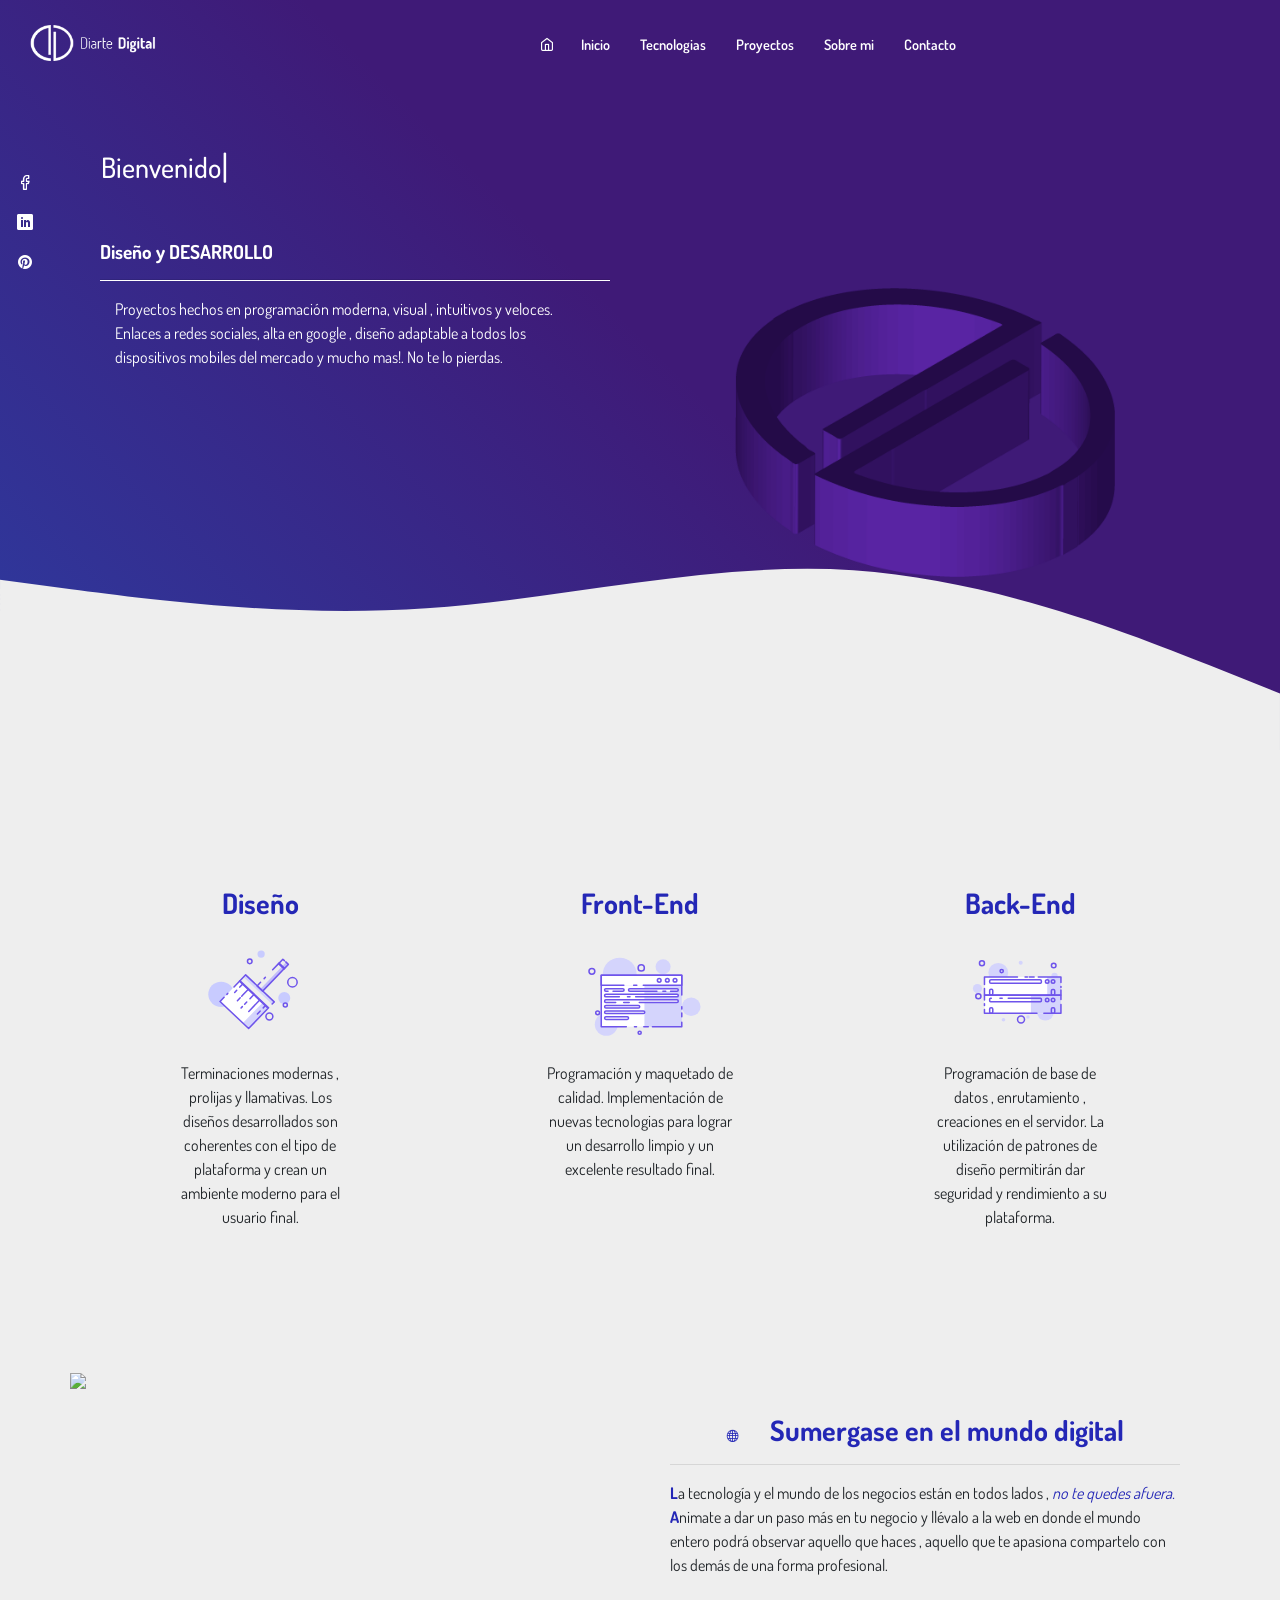
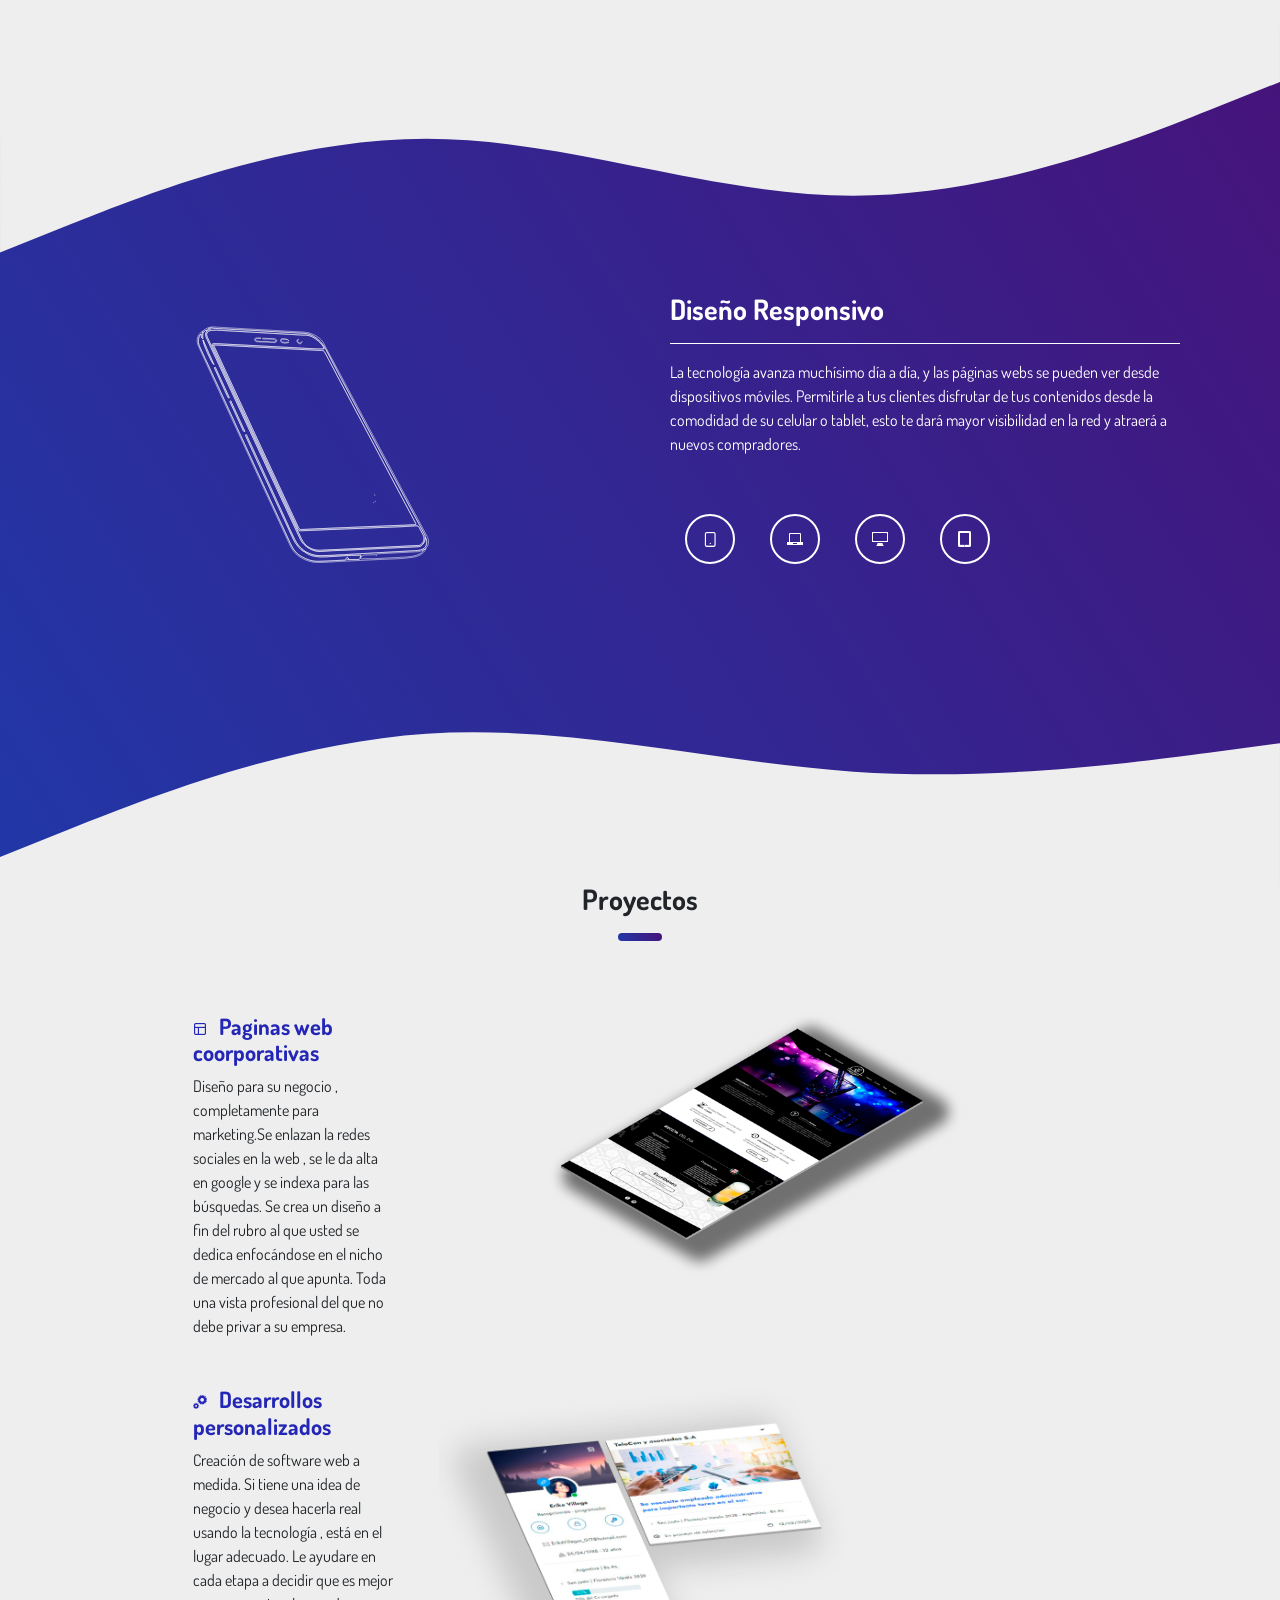
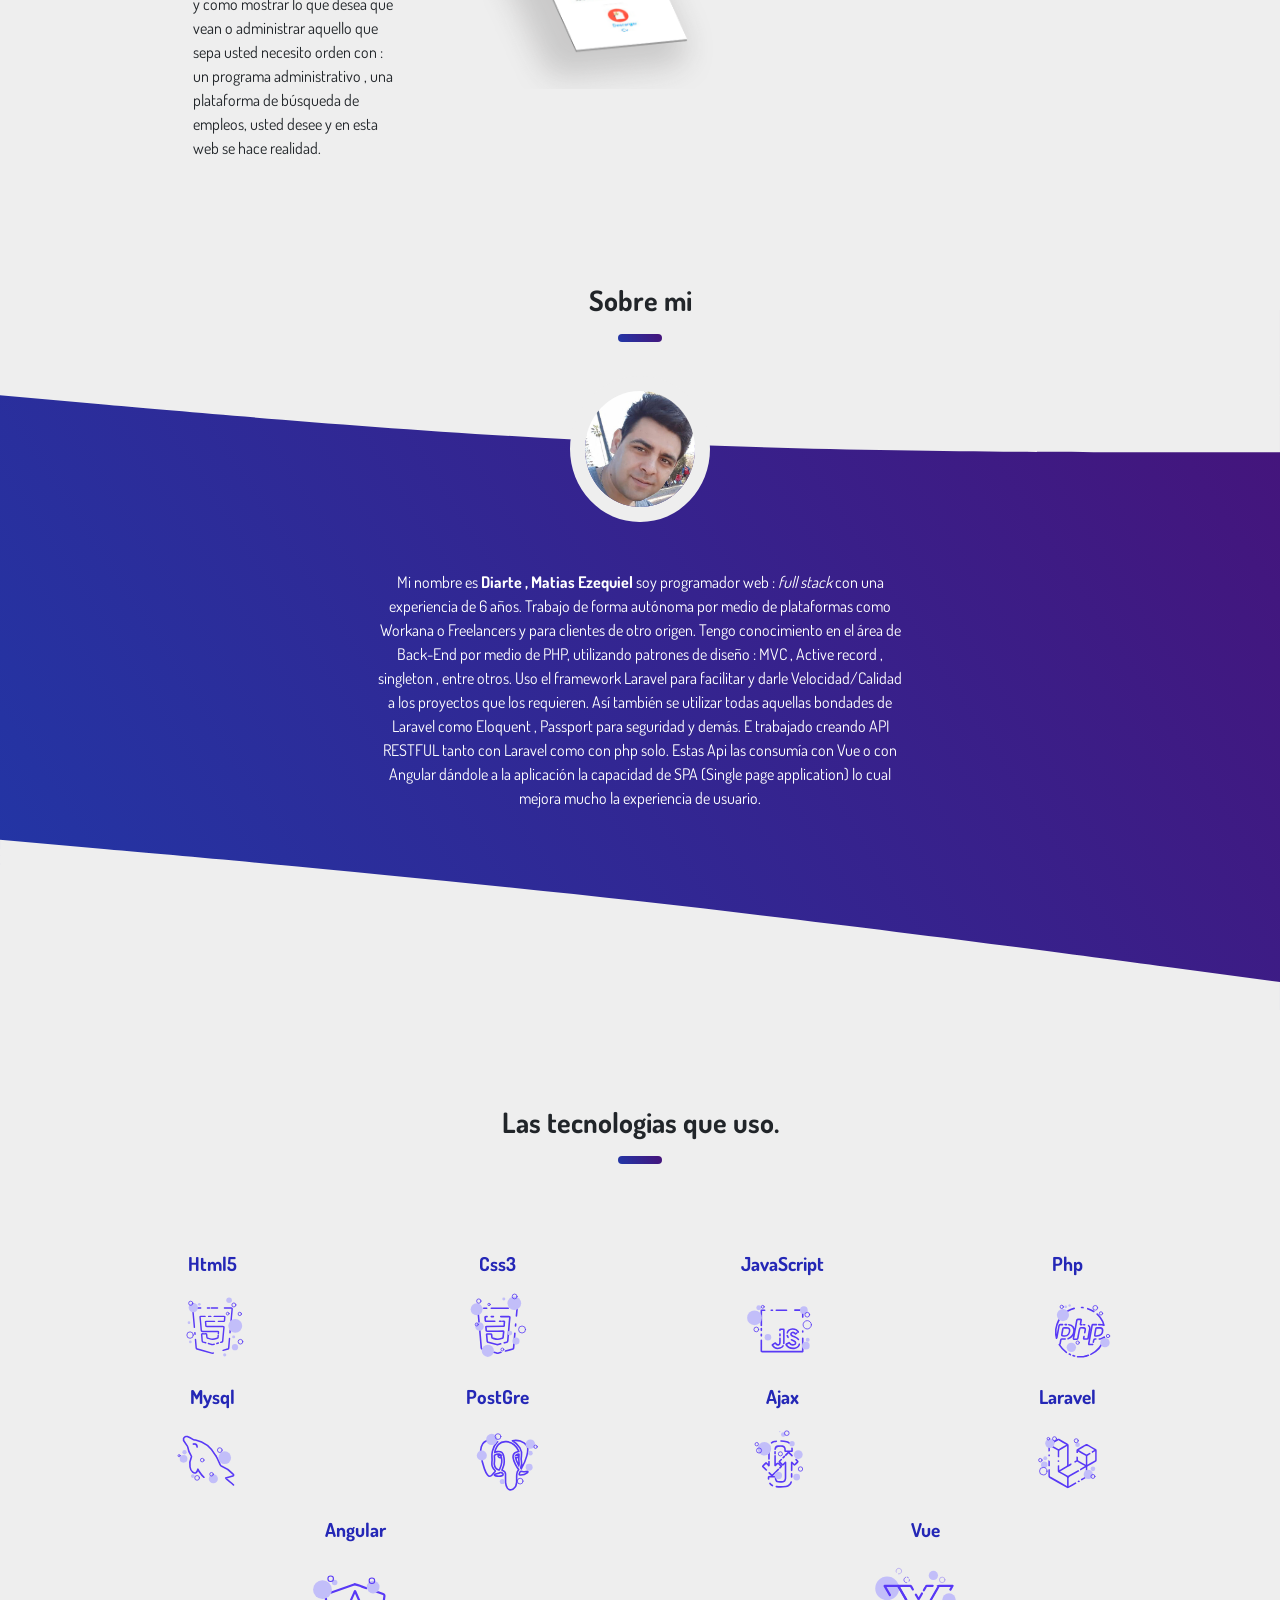
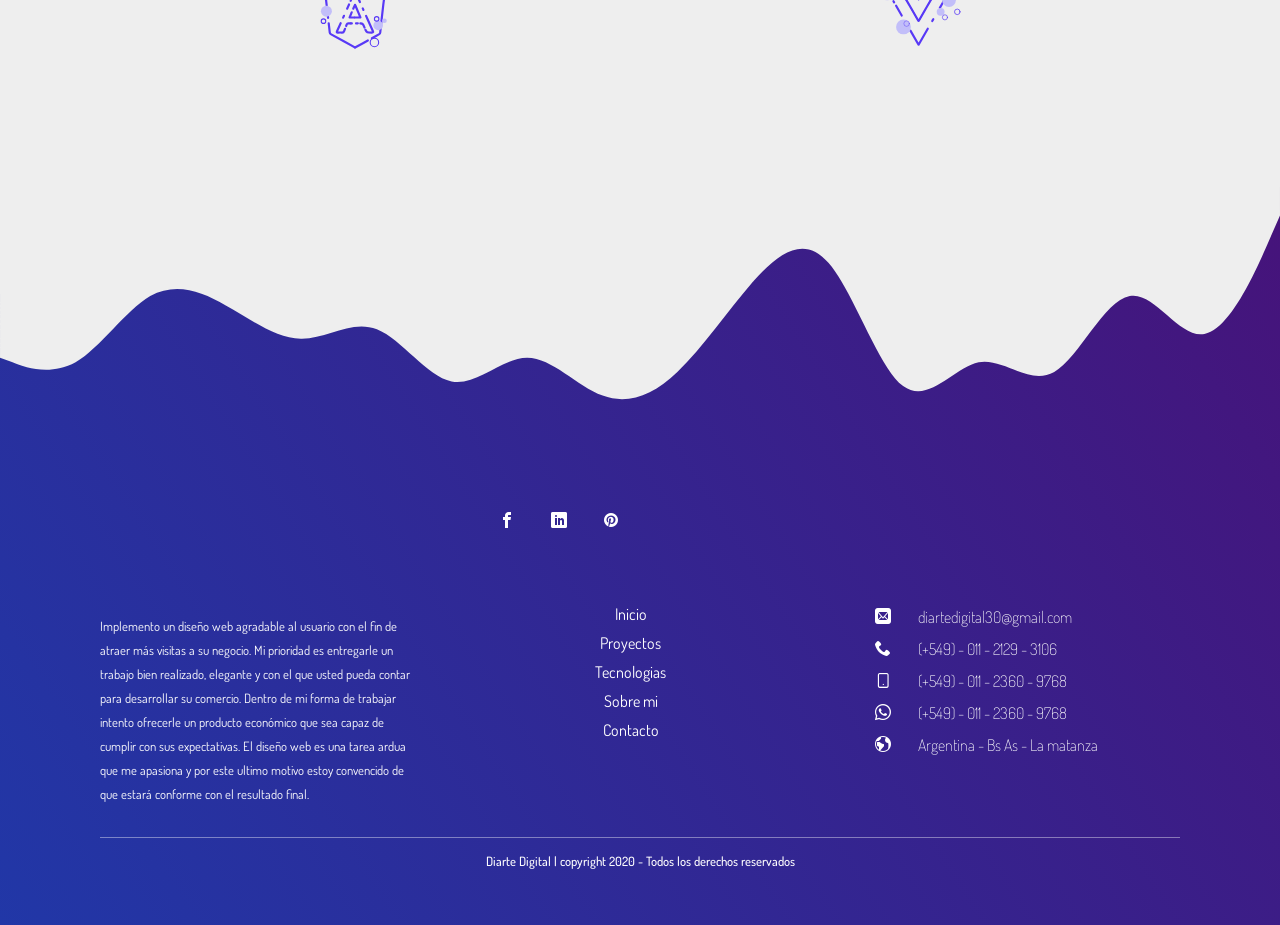
==== commit 1054cc83: "cambio" ====
--- a/index.html
+++ b/index.html
@@ -559,8 +559,8 @@
     <script src="js/MachineWrite.js"></script>
     <script src="https://code.jquery.com/jquery-3.5.1.slim.min.js" integrity="sha384-DfXdz2htPH0lsSSs5nCTpuj/zy4C+OGpamoFVy38MVBnE+IbbVYUew+OrCXaRkfj" crossorigin="anonymous"></script>
     <script src="https://cdn.jsdelivr.net/npm/popper.js@1.16.0/dist/umd/popper.min.js" integrity="sha384-Q6E9RHvbIyZFJoft+2mJbHaEWldlvI9IOYy5n3zV9zzTtmI3UksdQRVvoxMfooAo" crossorigin="anonymous"></script>
-    <script src="https://stackpath.bootstrapcdn.com/bootstrap/4.5.0/js/bootstrap.min.js" integrity="sha384-OgVRvuATP1z7JjHLkuOU7Xw704+h835Lr+6QL9UvYjZE3Ipu6Tp75j7Bh/kR0JKI" crossorigin="anonymous"></script> -->
+    <script src="https://stackpath.bootstrapcdn.com/bootstrap/4.5.0/js/bootstrap.min.js" integrity="sha384-OgVRvuATP1z7JjHLkuOU7Xw704+h835Lr+6QL9UvYjZE3Ipu6Tp75j7Bh/kR0JKI" crossorigin="anonymous"></script> 
     <!-- <script type="text/javascript" src="https://ajax.googleapis.com/ajax/libs/jquery/1.11.2/jquery.min.js"></script>
-    <script type="text/javascript" src="js/eskju.jquery.scrollflow.min.js"></script>
+    <script type="text/javascript" src="js/eskju.jquery.scrollflow.min.js"></script> -->
 </body>
 </html>
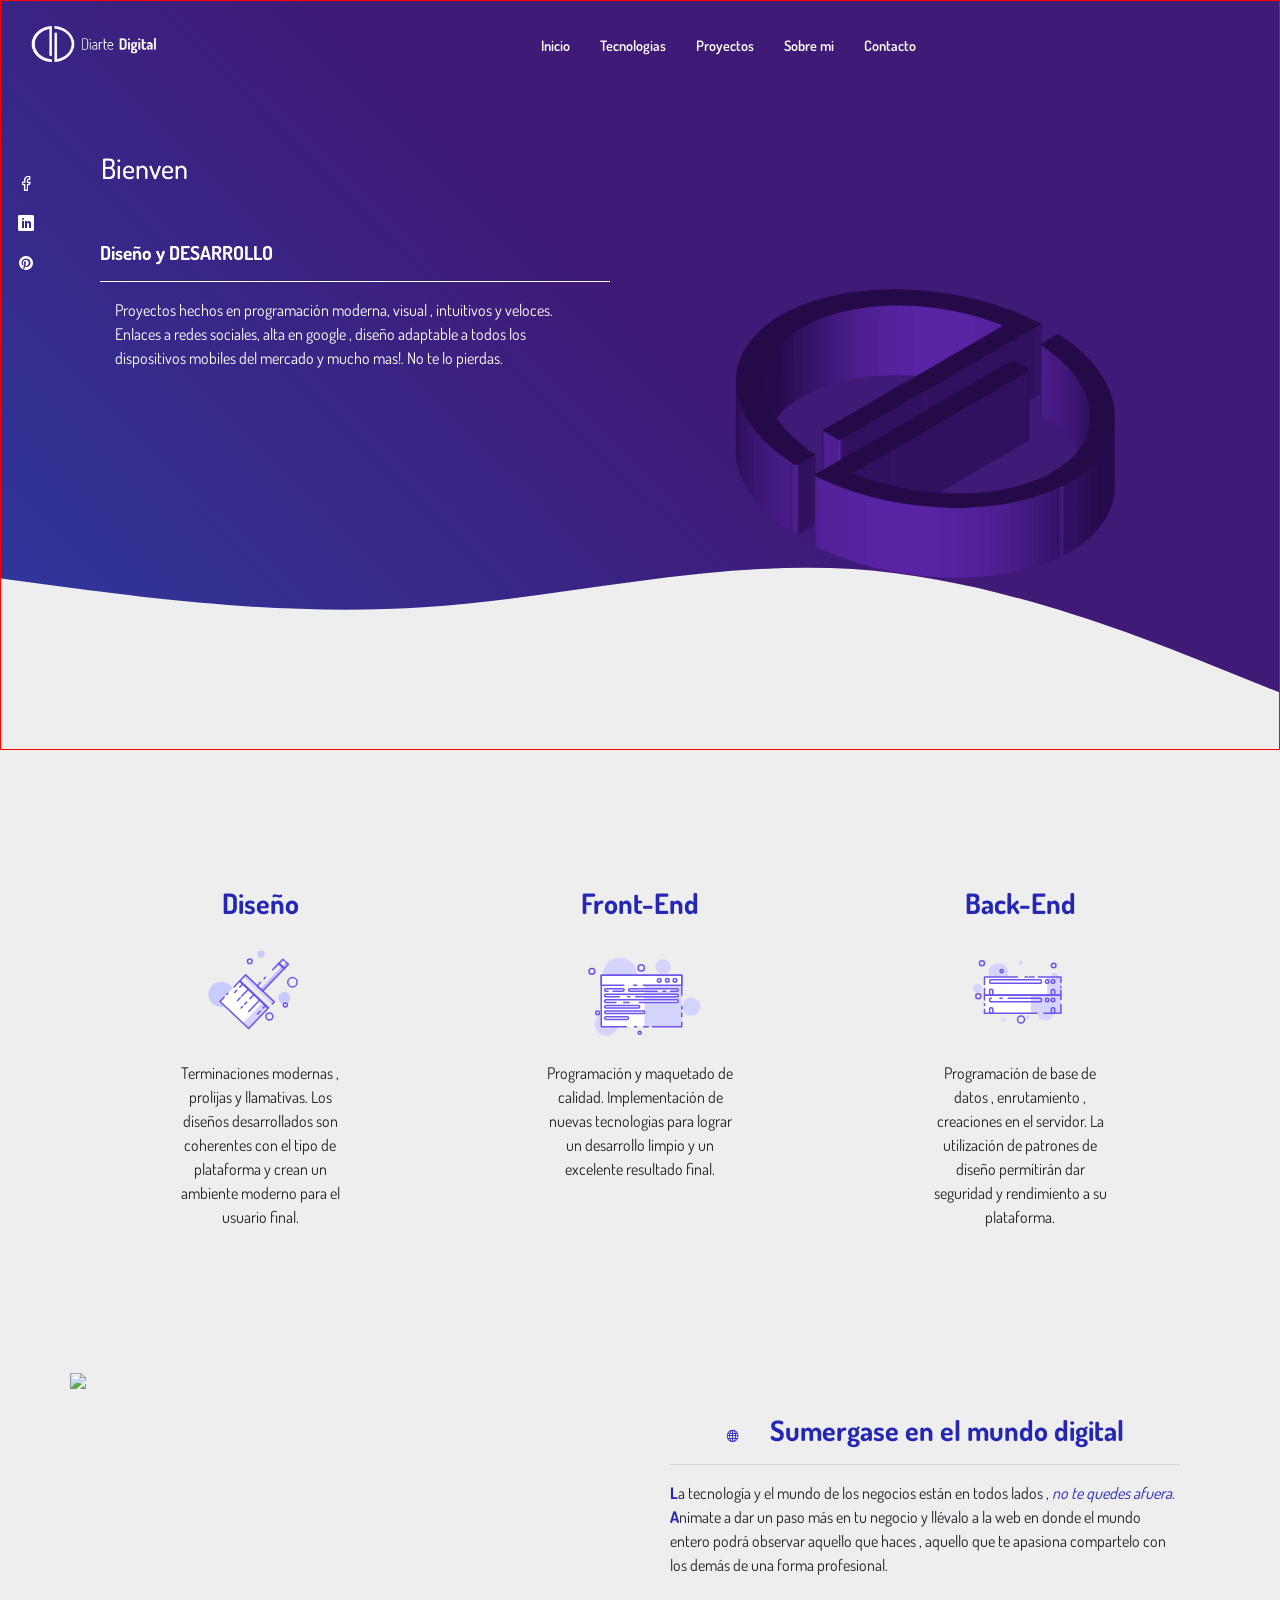
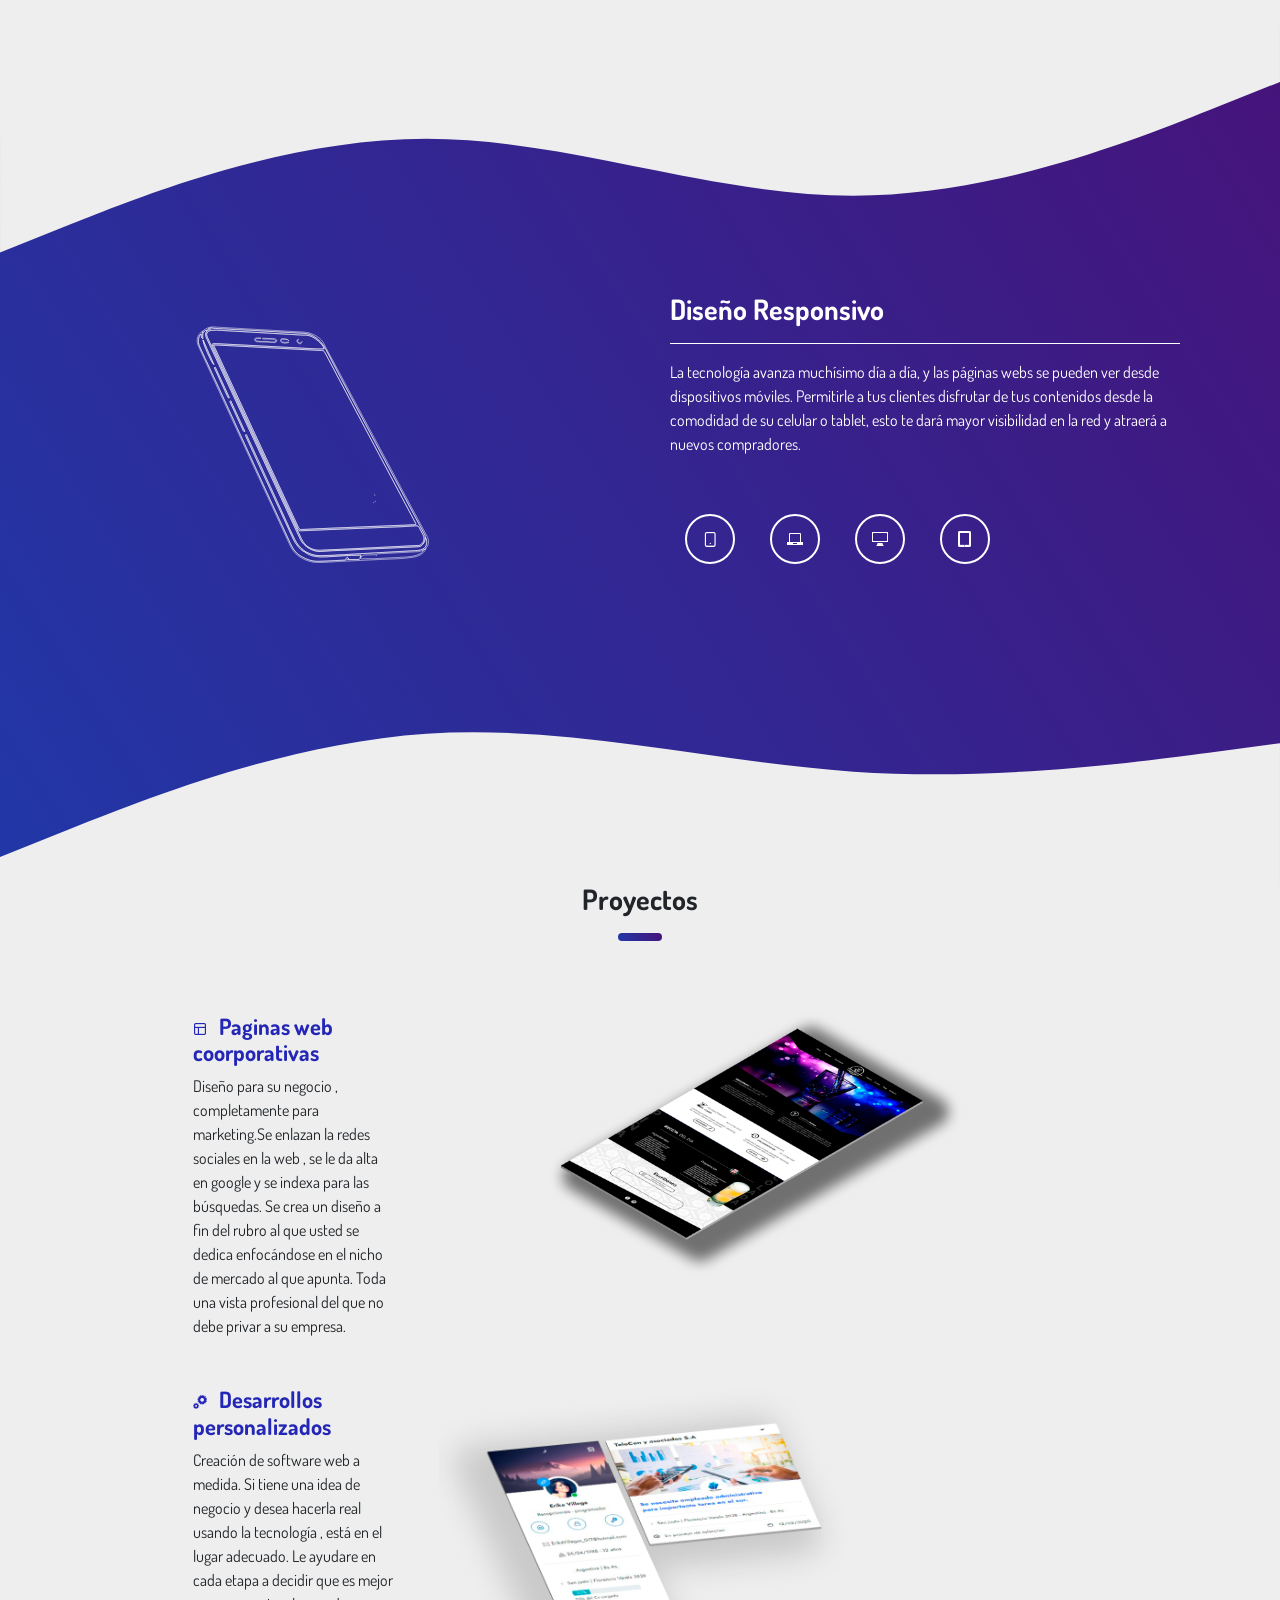
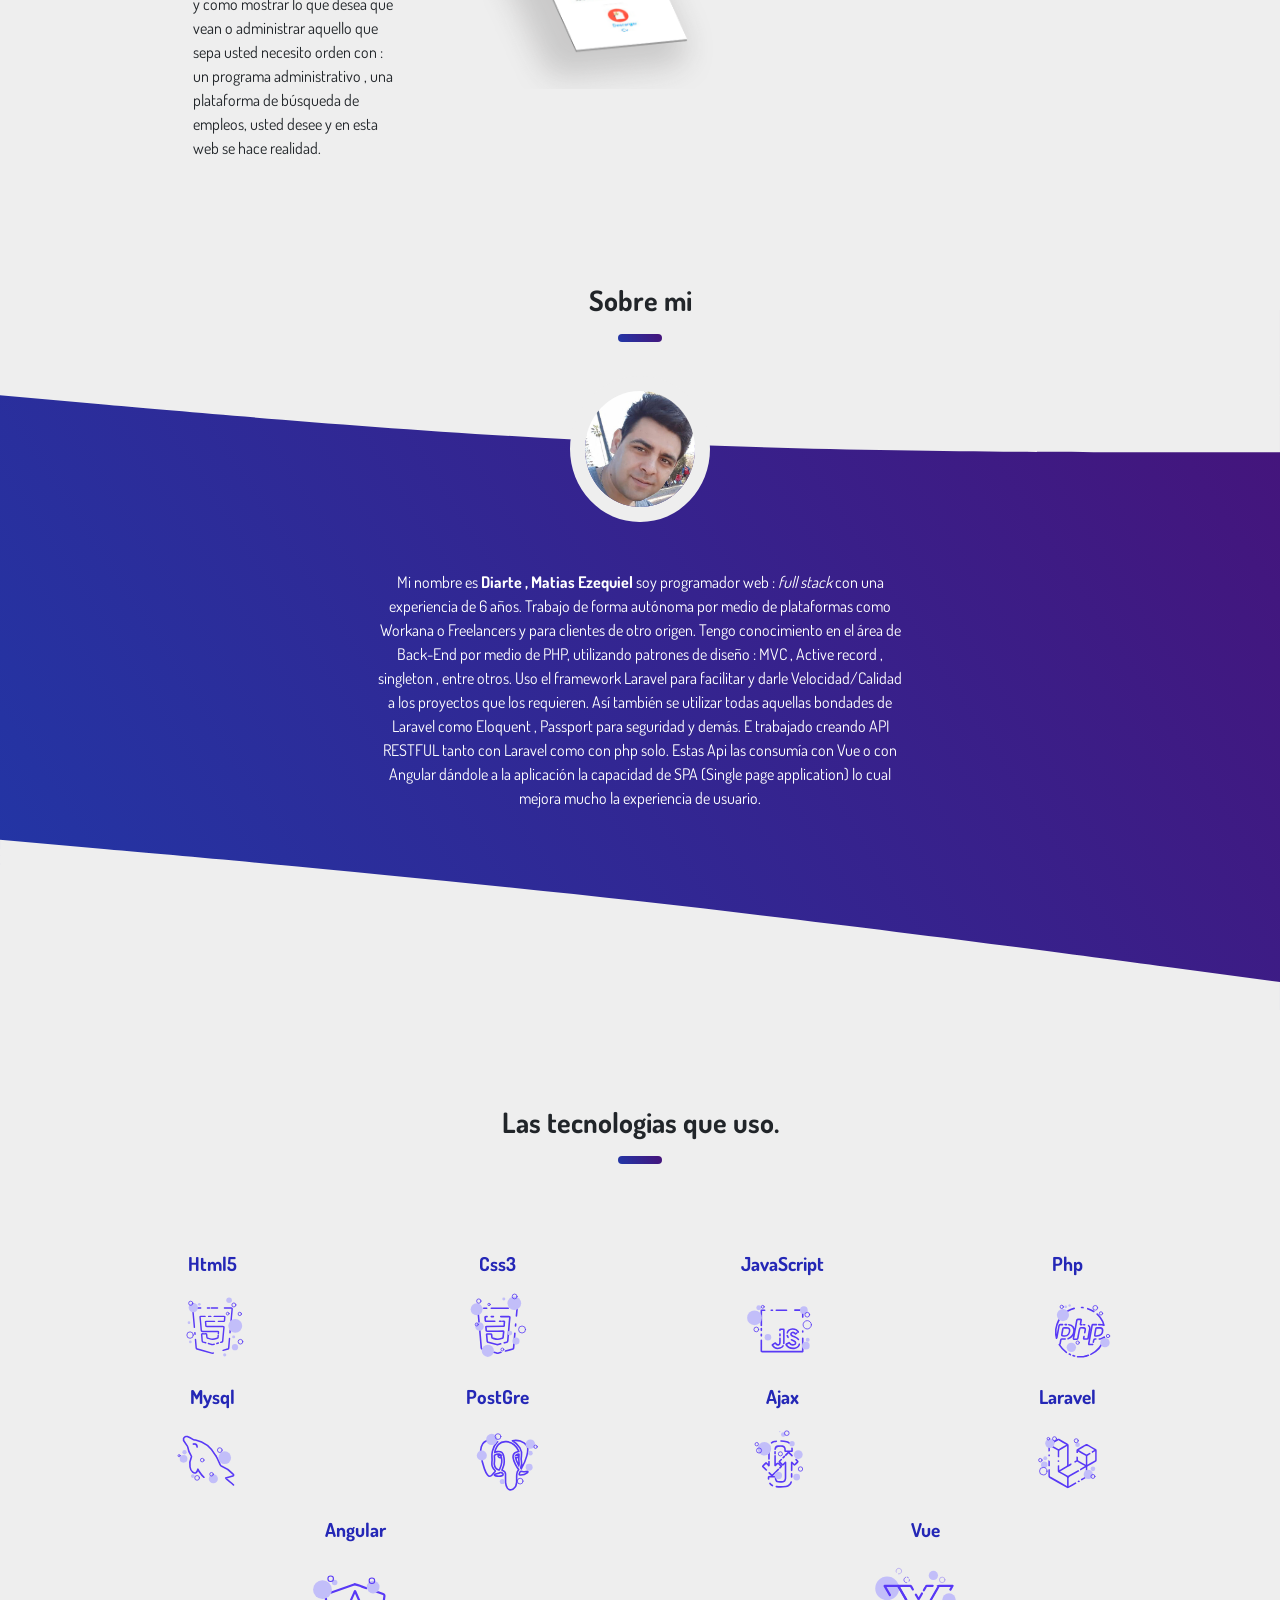
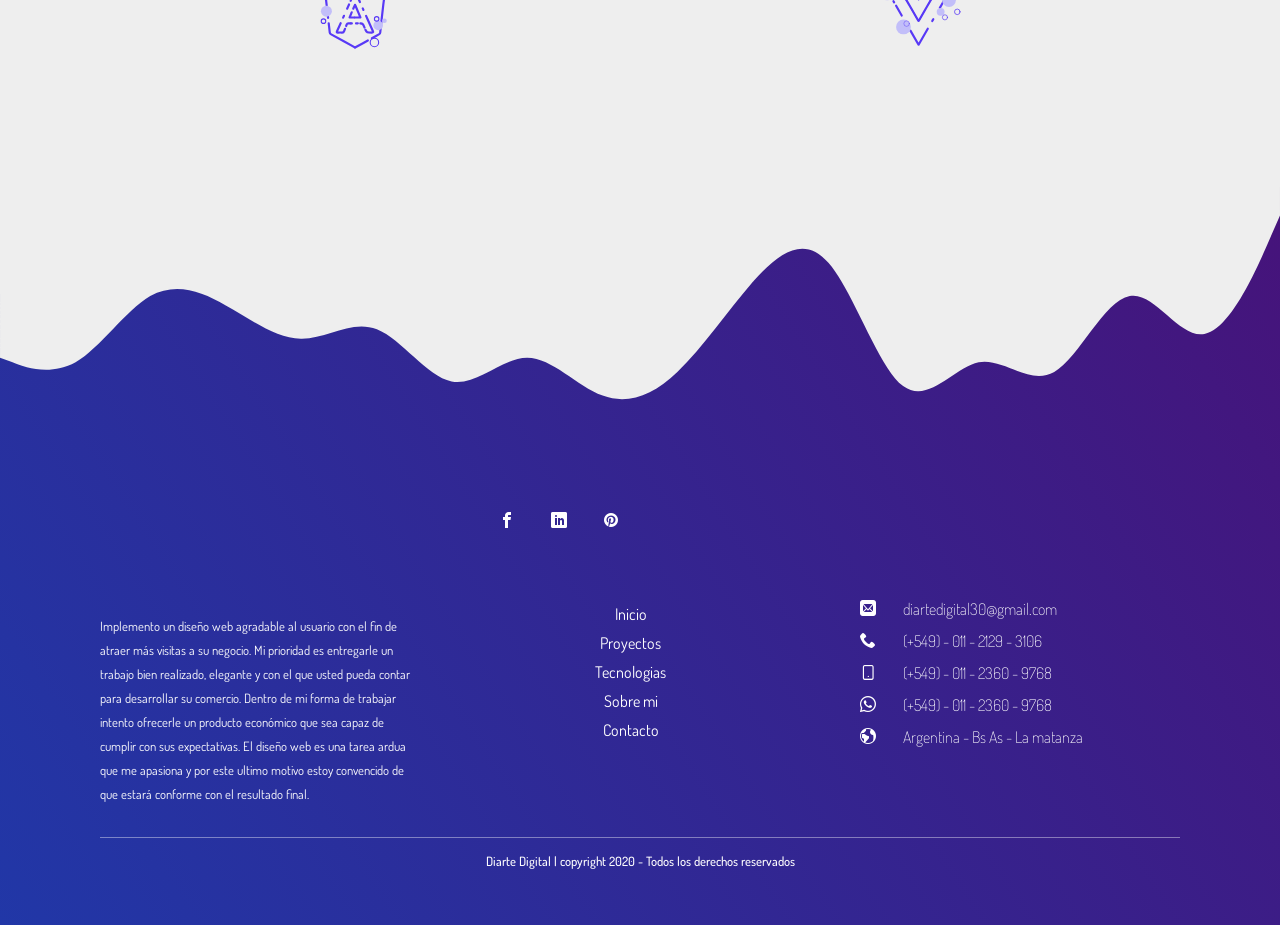
==== commit bf8cda18: "upload" ====
--- a/index.html
+++ b/index.html
@@ -13,8 +13,9 @@
 </head>
 <body>
 
-    <div class="col-xl-12 p-0 slide-bck">
-
+    <div class="col-xl-12 col-12 p-0 slide-bck" style="border:1px solid red;">
+
+        
         <!-- REDES SOCIALES -->
 
         <div class="box-social-network">
@@ -37,7 +38,8 @@
 
         <!-- NAVEGACION -->
 
-        <nav class="nav" id="scroll-nav">
+        <nav id="scroll-nav" class="nav">
+            
             <!-- logo -->
             <li class="logo">
                 <img src="Imagenes/logo/logo.png" class="logo-image">
@@ -45,11 +47,10 @@
             <!-- nav -->
             <ul class="list" id="main-menu">
                 <div class="box-cancel cp" id="cancel-button">
-                    <span class="icon-cross c-w1"></span>
+                    <span class="icon-cross" style="color:#fff;"></span>
                 </div>
                 <li class="btns">
                     <a href="#Home" class="links">
-                        <span class="icon-home4 mr-4"></span>
                         Inicio
                     </a>
                 </li>
@@ -147,13 +148,14 @@
                     <img src="Imagenes/logo/3dLogo.png" class="img-3d-logo">
                 </div>
             </div>
-        </div>
-
-
-        <svg class="slide-svg" xmlns="http://www.w3.org/2000/svg" viewBox="0 0 1440 320">
+            
+        </div>
+        <svg xmlns="http://www.w3.org/2000/svg" viewBox="0 0 1440 320" id="rff" style="position:absolute;bottom:0px;">
             <path fill="#eeeeee" fill-opacity="1" d="M0,128L80,138.7C160,149,320,171,480,160C640,149,800,107,960,117.3C1120,128,1280,192,1360,224L1440,256L1440,320L1360,320C1280,320,1120,320,960,320C800,320,640,320,480,320C320,320,160,320,80,320L0,320Z"></path>
         </svg>
     </div>
+
+    
 
     <div class="col-xl-12 py-5">
         <div class="container py-5">
@@ -519,28 +521,26 @@
                             </ul>
                         </div>
                     </div>
-                    <div class="col-xl-4 col-lg-6 col-md-9 py-2 fw-l mt-3">
-                        <div class="col-xl-12 col-sm-8 col-10 mx-auto">
-                            <div class="col-xl-12 c-w1 mb-2">
-                                <span class="icon-mail mr-4"></span>
-                                diartedigital30@gmail.com
-                            </div>
-                            <div class="col-xl-12 mb-2 c-w1">
-                                <span class="icon-phone mr-4"></span>
-                                (+549) - 011 - 2129 - 3106
-                            </div>
-                            <div class="col-xl-12 c-w1 mb-2">
-                                <span class="icon-smartphone mr-4"></span>
-                                (+549) - 011 - 2360 - 9768
-                            </div>
-                            <div class="col-xl-12 c-w1 mb-2">
-                                <span class="icon-whatsapp mr-4"></span>
-                                (+549) - 011 - 2360 - 9768
-                            </div>
-                            <div class="col-xl-12 c-w1">
-                                <span class="icon-earth mr-4"></span>
-                                Argentina - Bs As - La matanza
-                            </div>
+                    <div class="col-xl-4 col-lg-6 col-md-9 fw-l mt-3 mx-auto">
+                        <div class="col-xl-12 c-w1 mb-2">
+                            <span class="icon-mail mr-4"></span>
+                            diartedigital30@gmail.com
+                        </div>
+                        <div class="col-xl-12 mb-2 c-w1">
+                            <span class="icon-phone mr-4"></span>
+                            (+549) - 011 - 2129 - 3106
+                        </div>
+                        <div class="col-xl-12 c-w1 mb-2">
+                            <span class="icon-smartphone mr-4"></span>
+                            (+549) - 011 - 2360 - 9768
+                        </div>
+                        <div class="col-xl-12 c-w1 mb-2">
+                            <span class="icon-whatsapp mr-4"></span>
+                            (+549) - 011 - 2360 - 9768
+                        </div>
+                        <div class="col-xl-12 c-w1">
+                            <span class="icon-earth mr-4"></span>
+                            Argentina - Bs As - La matanza
                         </div>
                     </div>
                 </div>
--- a/css/style.css
+++ b/css/style.css
@@ -26,10 +26,10 @@
 
 
 .logo {
-    float:left;
     width:180px;
     height:90px;
     padding:15px 0px 0px 25px;
+    list-style:none;
 }
 
 .logo-image {width:100%;}
@@ -41,6 +41,8 @@
     color:rgba(255,255,255,.7);
     display:none;
 }
+
+
 
 
 .nav {
--- a/css/Responsive.css
+++ b/css/Responsive.css
@@ -21,7 +21,7 @@
 
     .list {
         border:1px solid white;
-        max-width:100%;
+        width:100%;
         height:100vh;
         position:fixed;
         z-index:100;
@@ -31,7 +31,7 @@
     }
 
     .box-social-network {
-        width:450px;
+        width:60%;
         height:60px;
         margin-top:80px;
         margin-left:5%;
@@ -44,7 +44,7 @@
 
    
     .btns {
-        width:80%;
+        width:100%;
         padding:10px 0px;
     }
     .links {
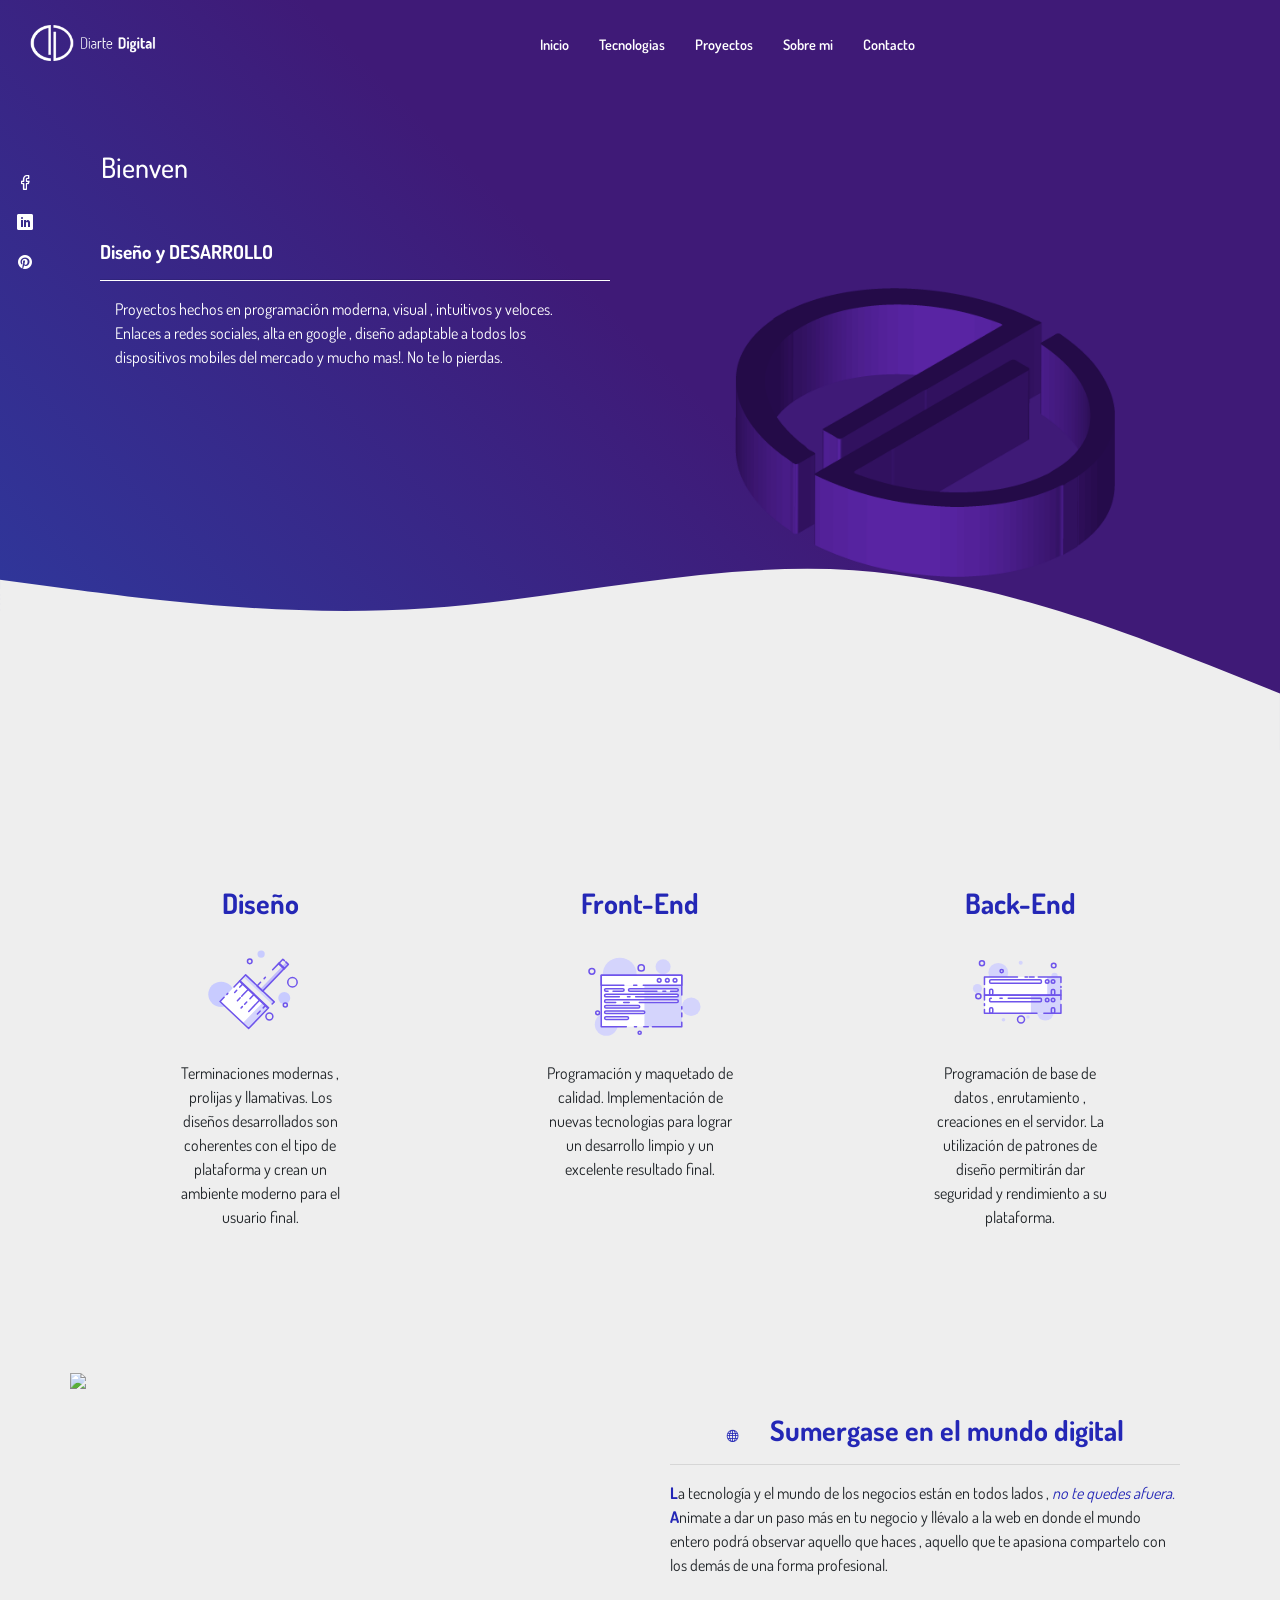
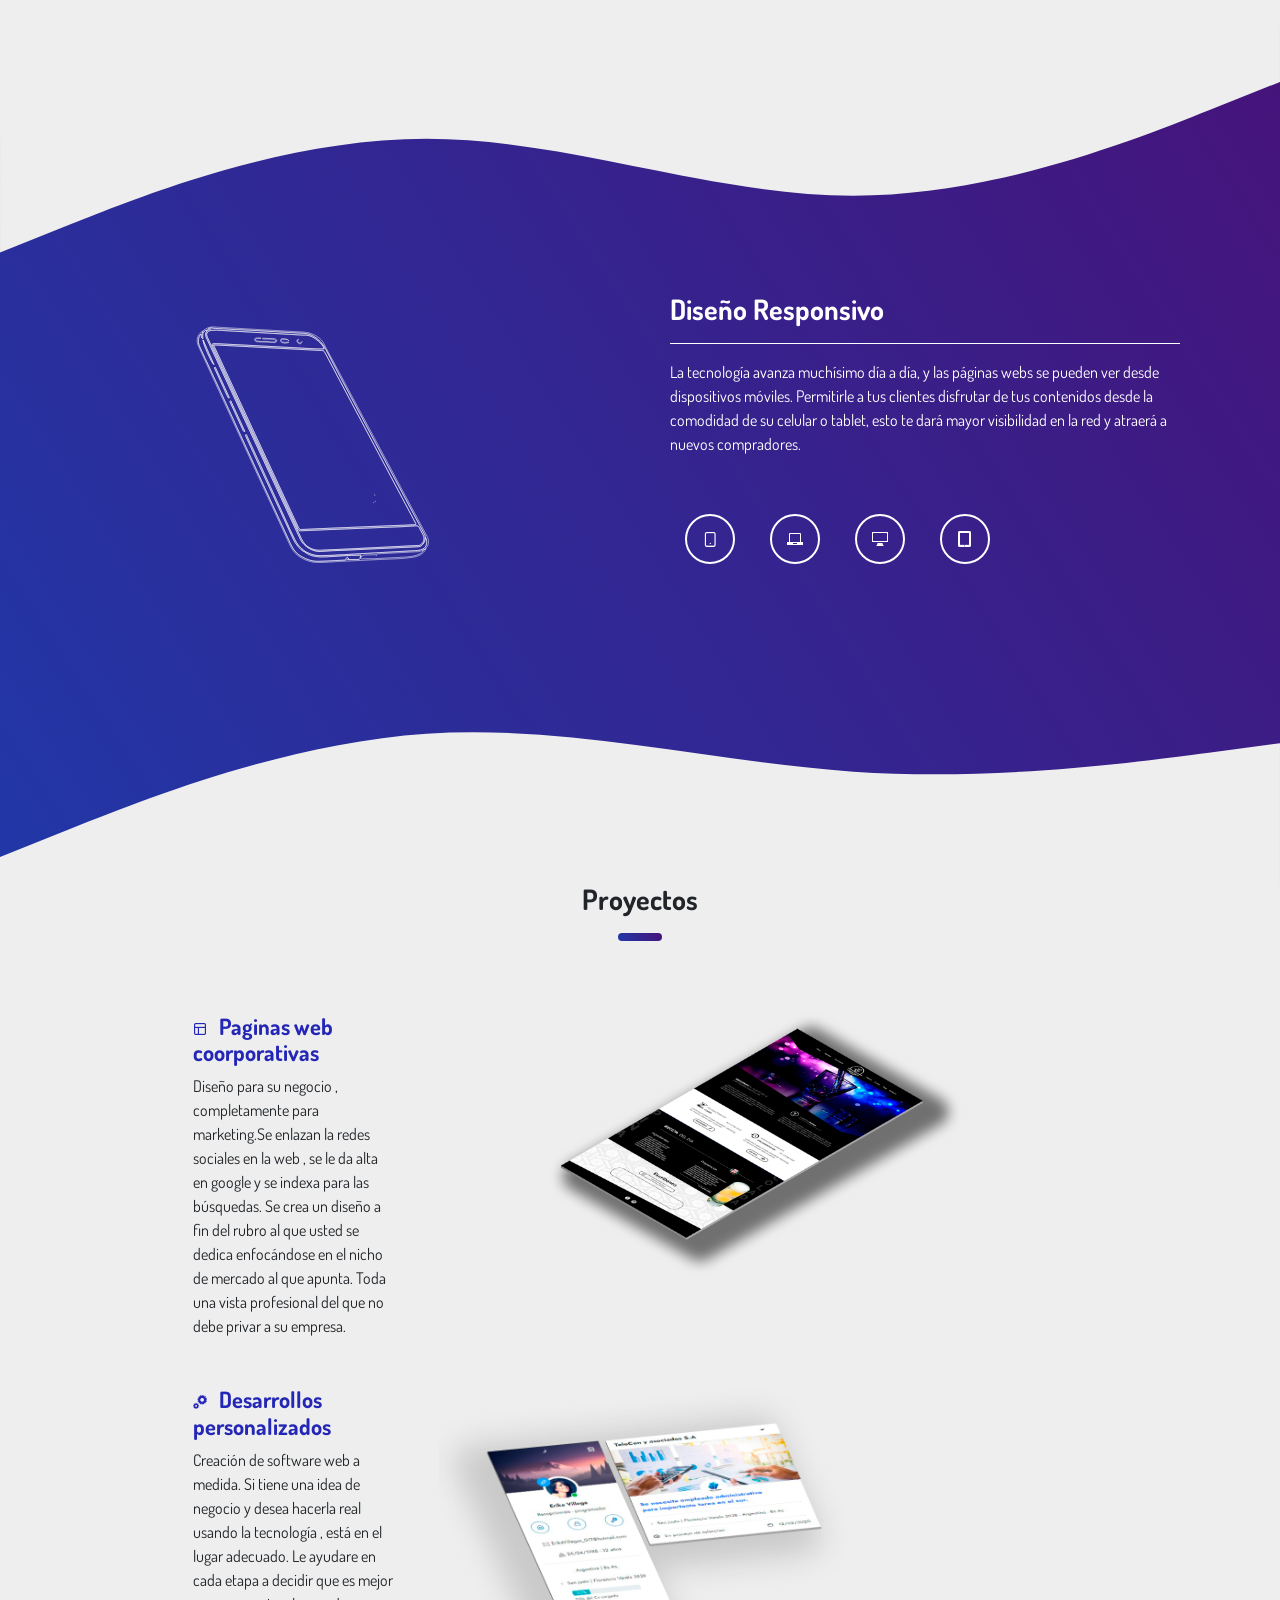
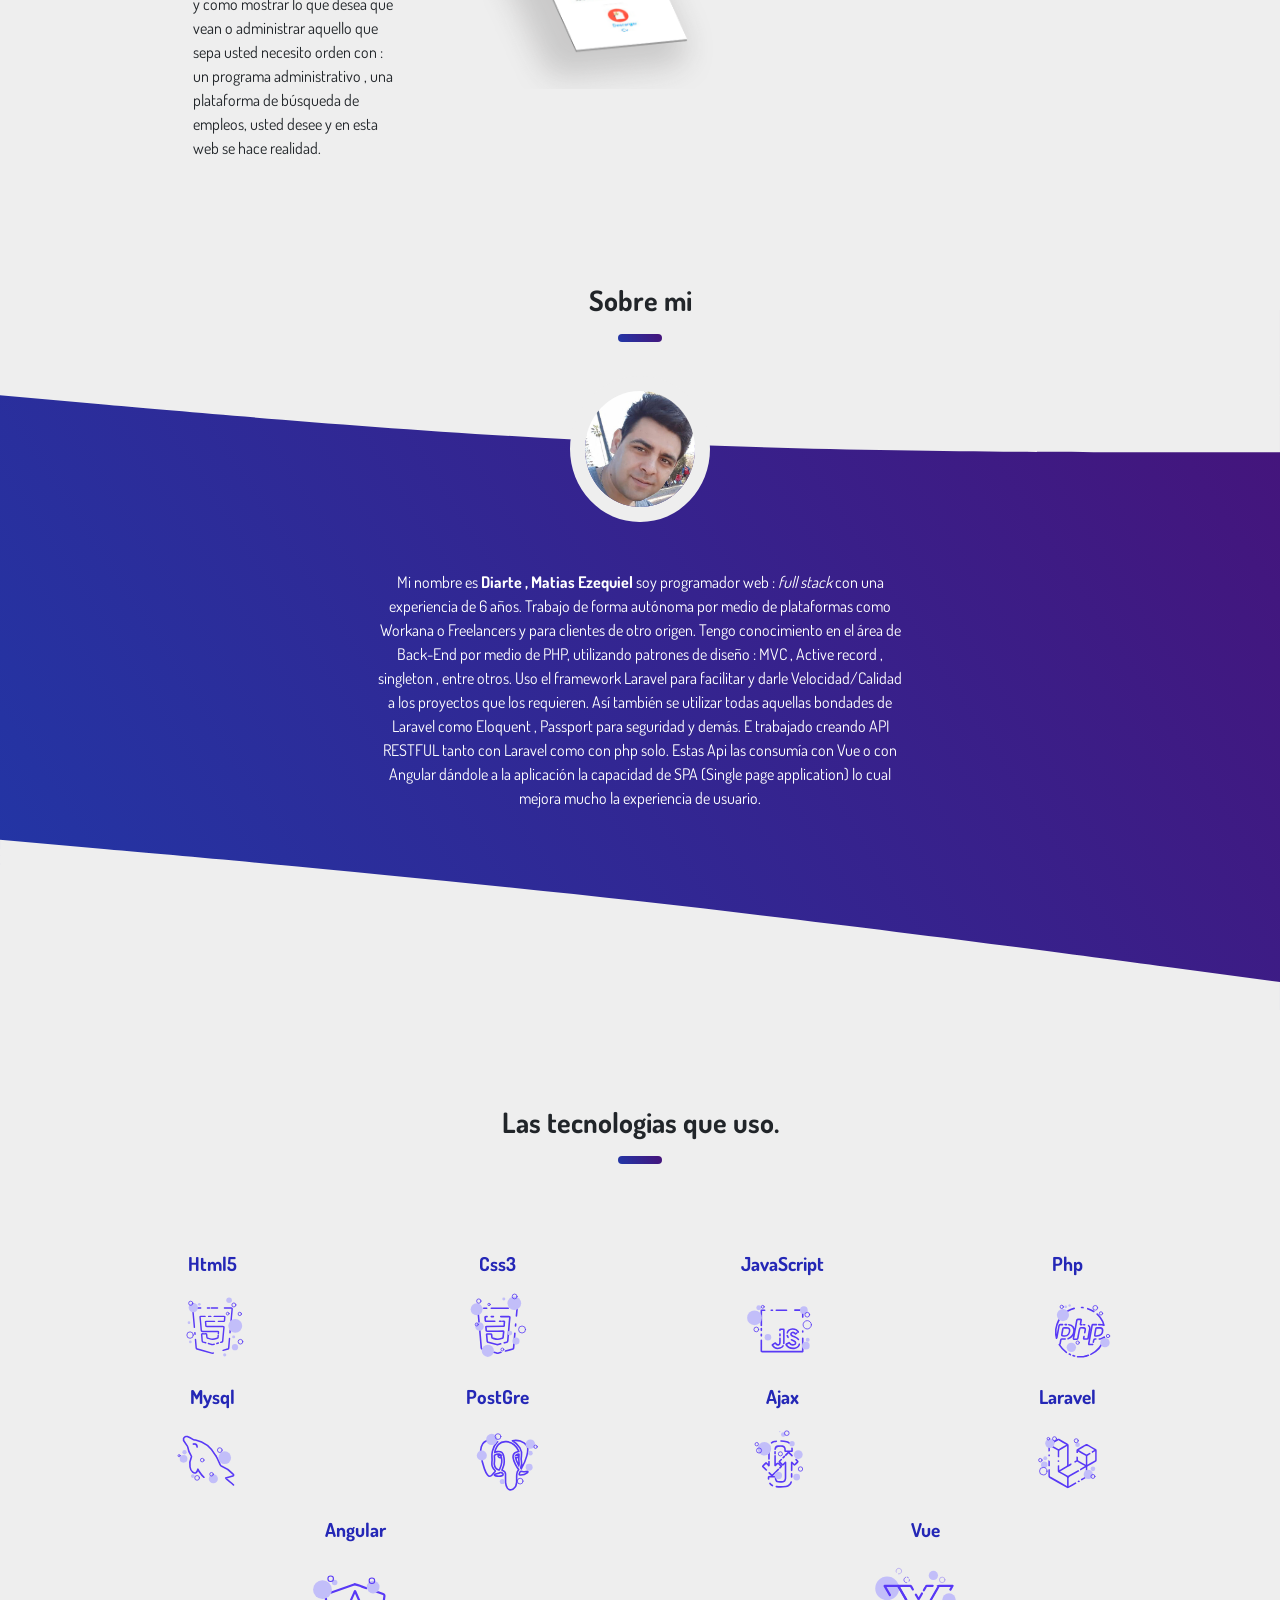
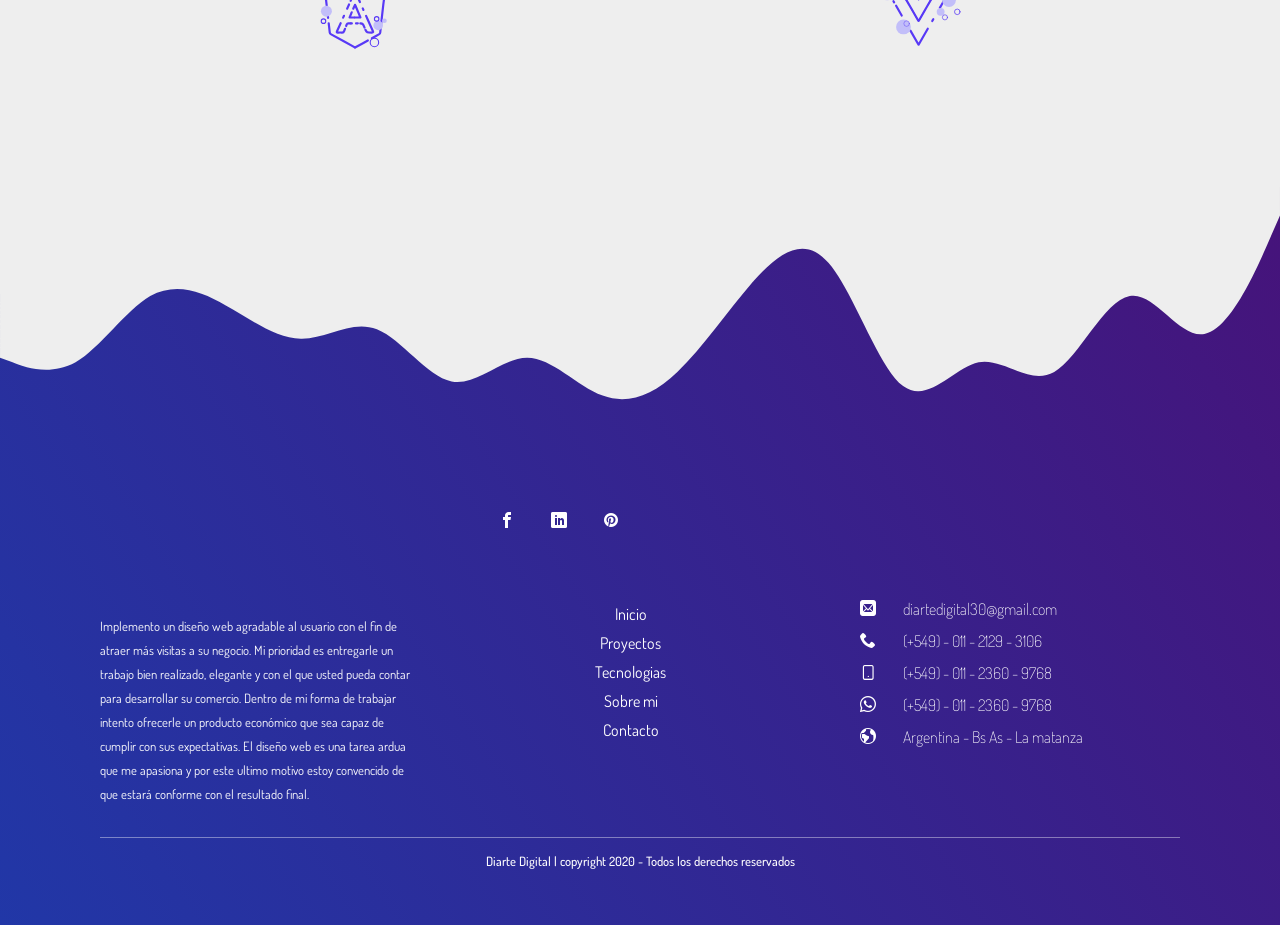
==== commit ddf4400d: "mejora completa" ====
--- a/index.html
+++ b/index.html
@@ -13,7 +13,7 @@
 </head>
 <body>
 
-    <div class="col-xl-12 col-12 p-0 slide-bck" style="border:1px solid red;">
+    <div class="col-xl-12 col-12 p-0 slide-bck">
 
         
         <!-- REDES SOCIALES -->
@@ -500,7 +500,7 @@
                 </div>
             </div>
 
-            <div class="container mt-5" id="Contact">    
+            <div class="container mt-5" >    
                 <div class="row">
                     <div class="col-xl-4 col-lg-12 c-w1 mt-3">
                         <div class="col-xl-12 col-lg-10 mx-auto py-3">
@@ -521,7 +521,7 @@
                             </ul>
                         </div>
                     </div>
-                    <div class="col-xl-4 col-lg-6 col-md-9 fw-l mt-3 mx-auto">
+                    <div class="col-xl-4 col-lg-6 col-md-9 fw-l mt-3 mx-auto" id="Contact">
                         <div class="col-xl-12 c-w1 mb-2">
                             <span class="icon-mail mr-4"></span>
                             diartedigital30@gmail.com
--- a/css/style.css
+++ b/css/style.css
@@ -186,6 +186,7 @@
     height:700px;
     margin-top:150px;
     position:absolute;
+    z-index:10;
 }
 
 .icons-service{width:80%;}
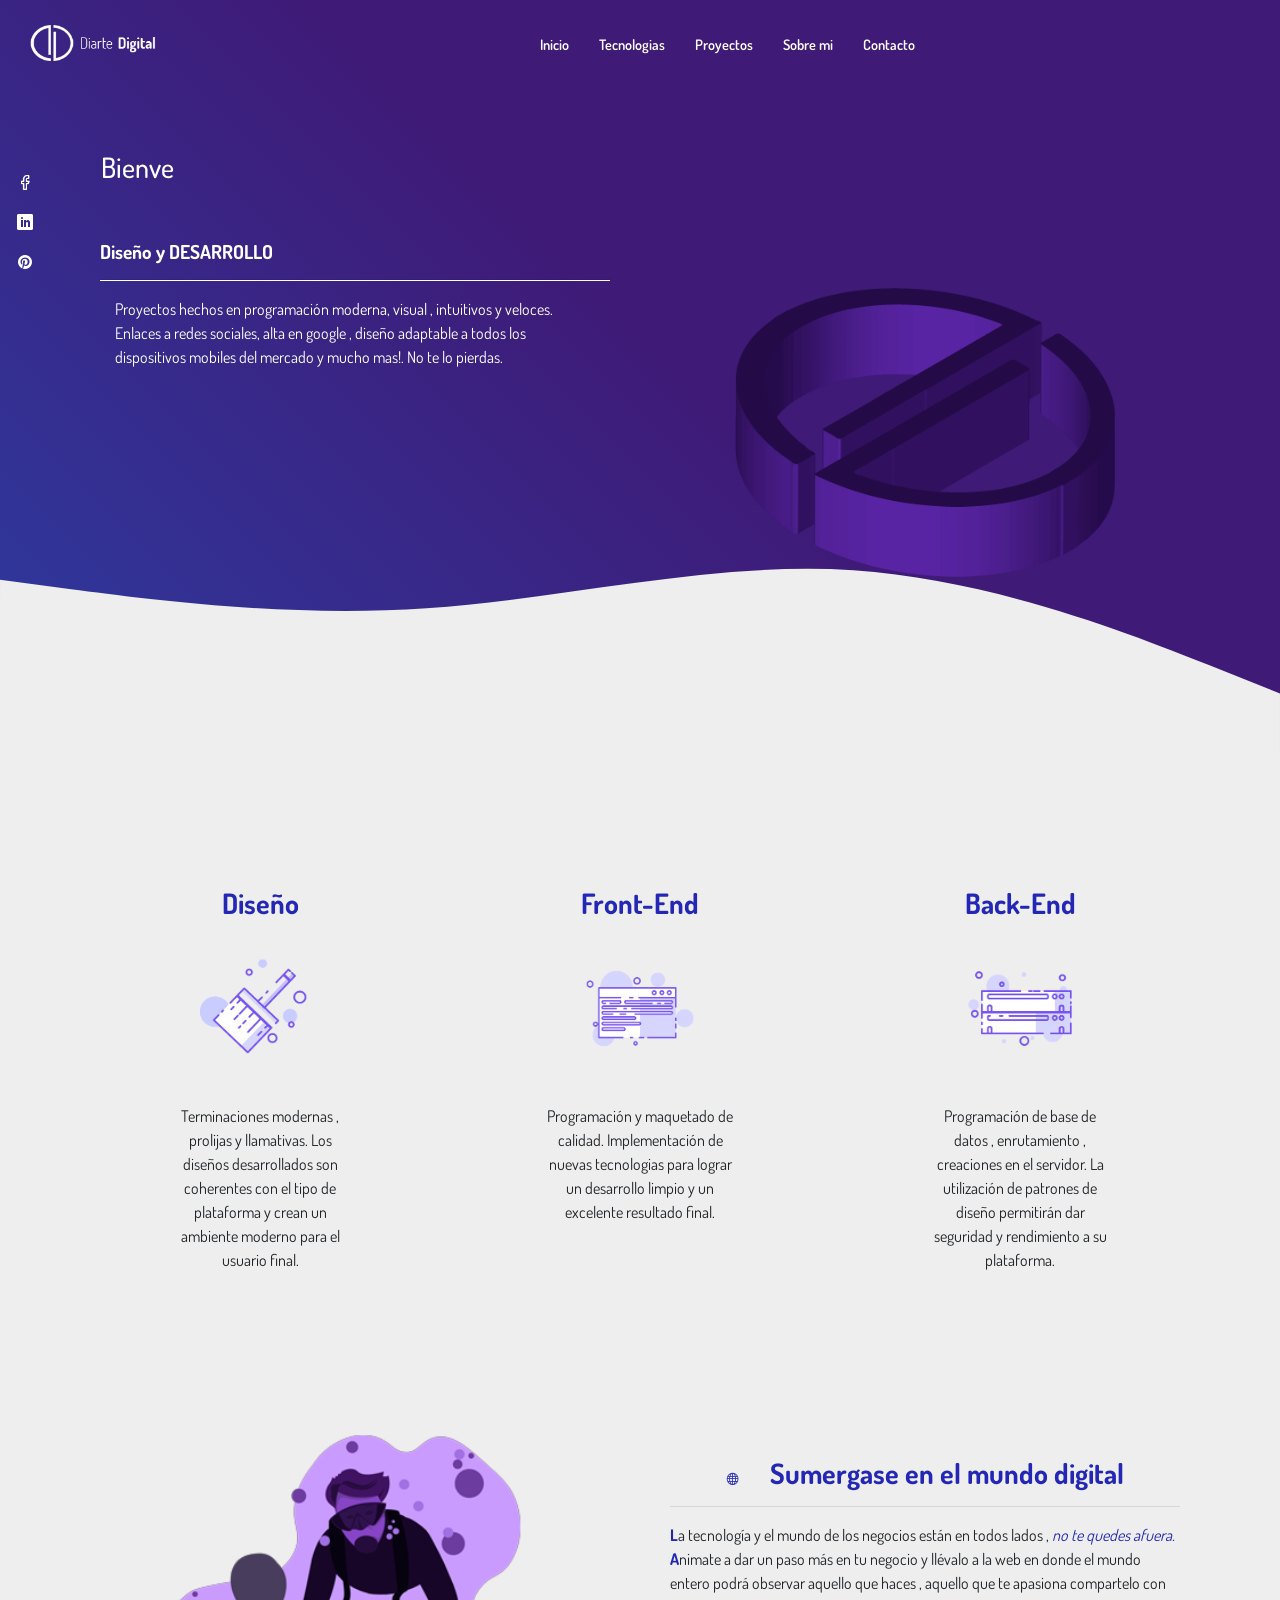
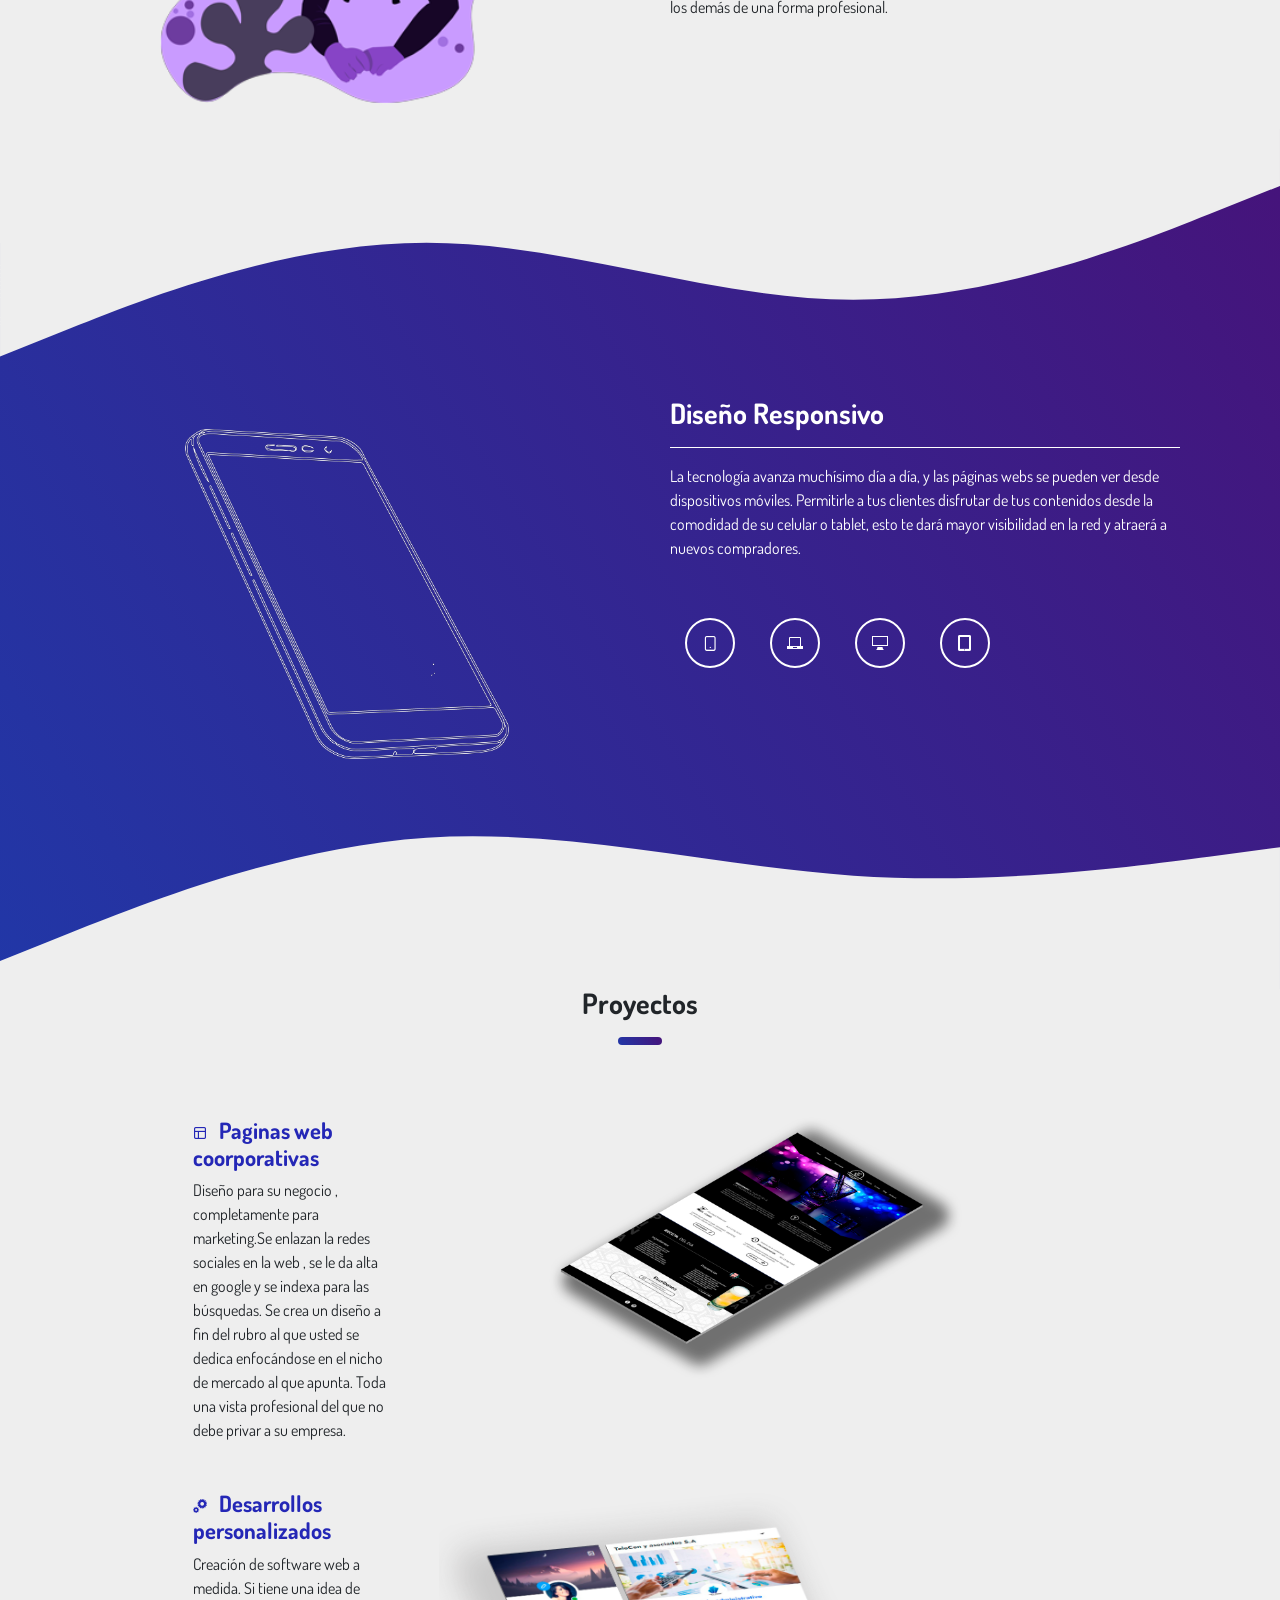
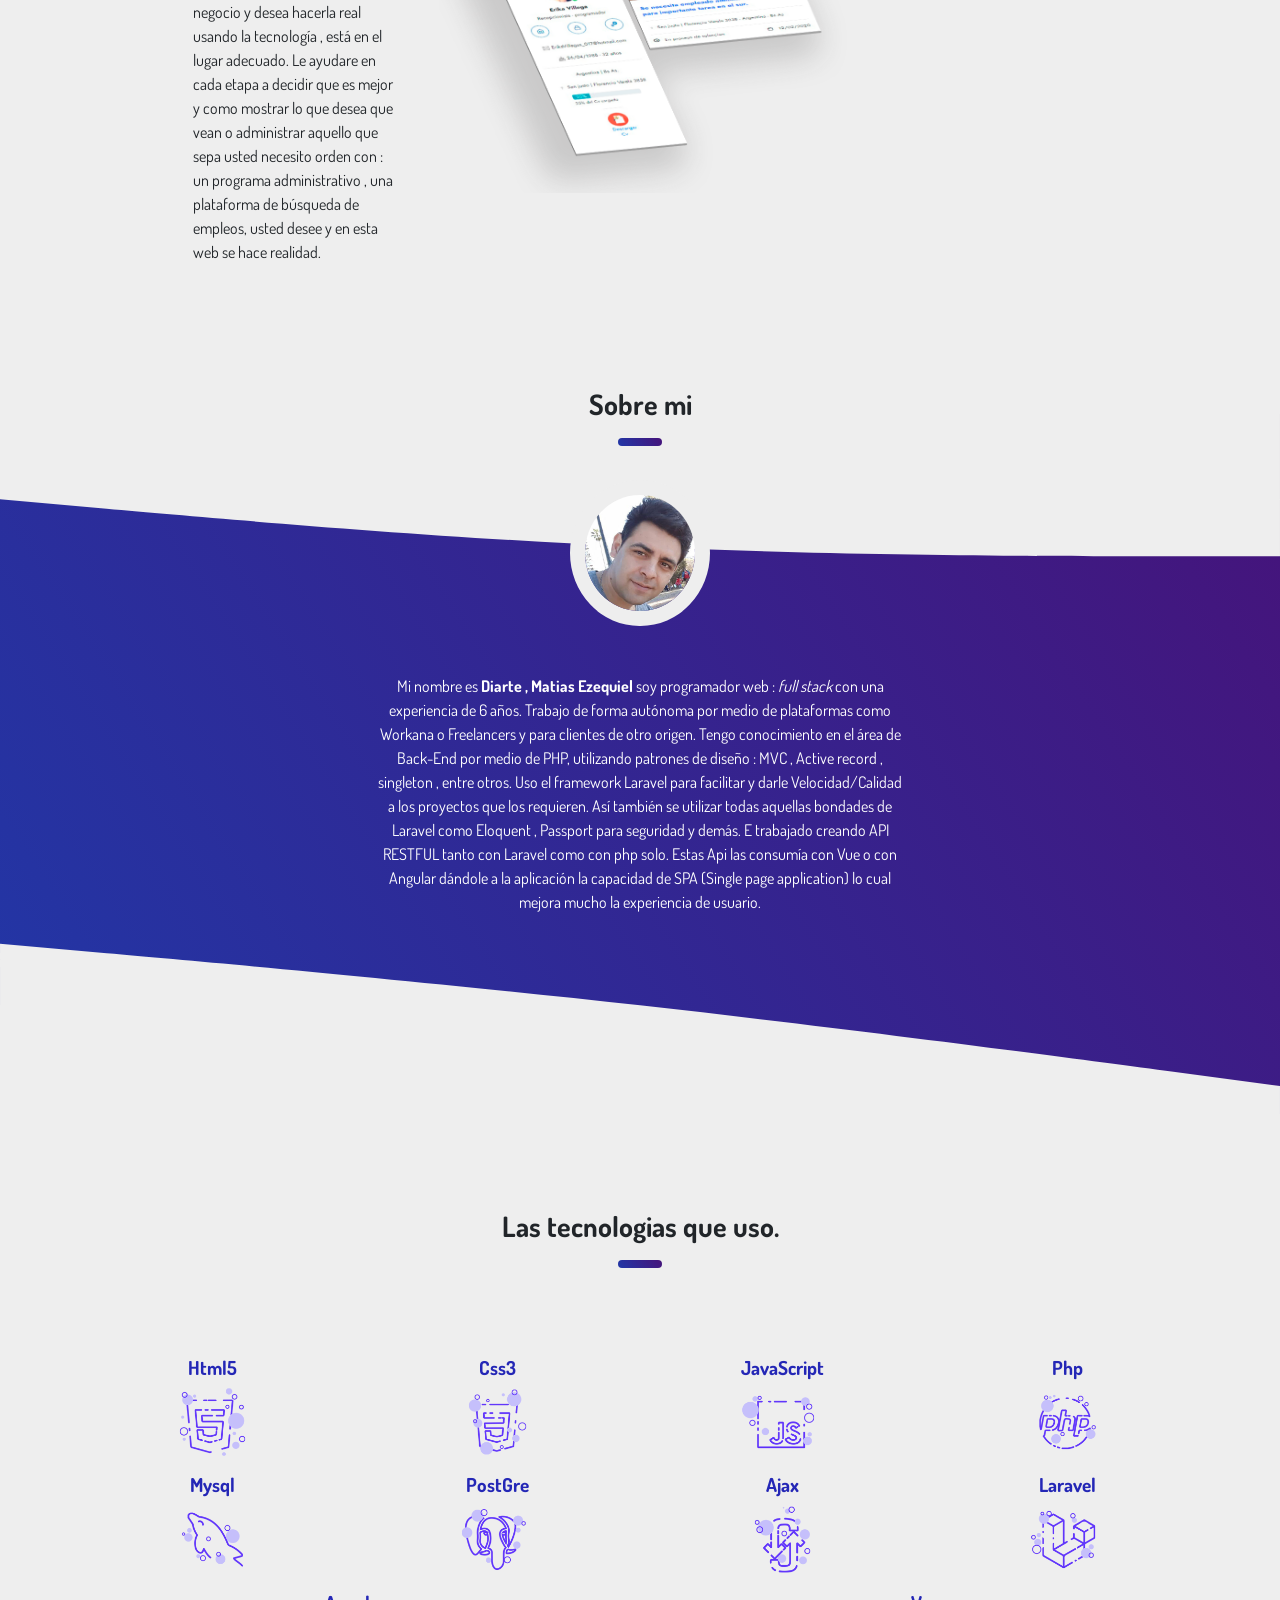
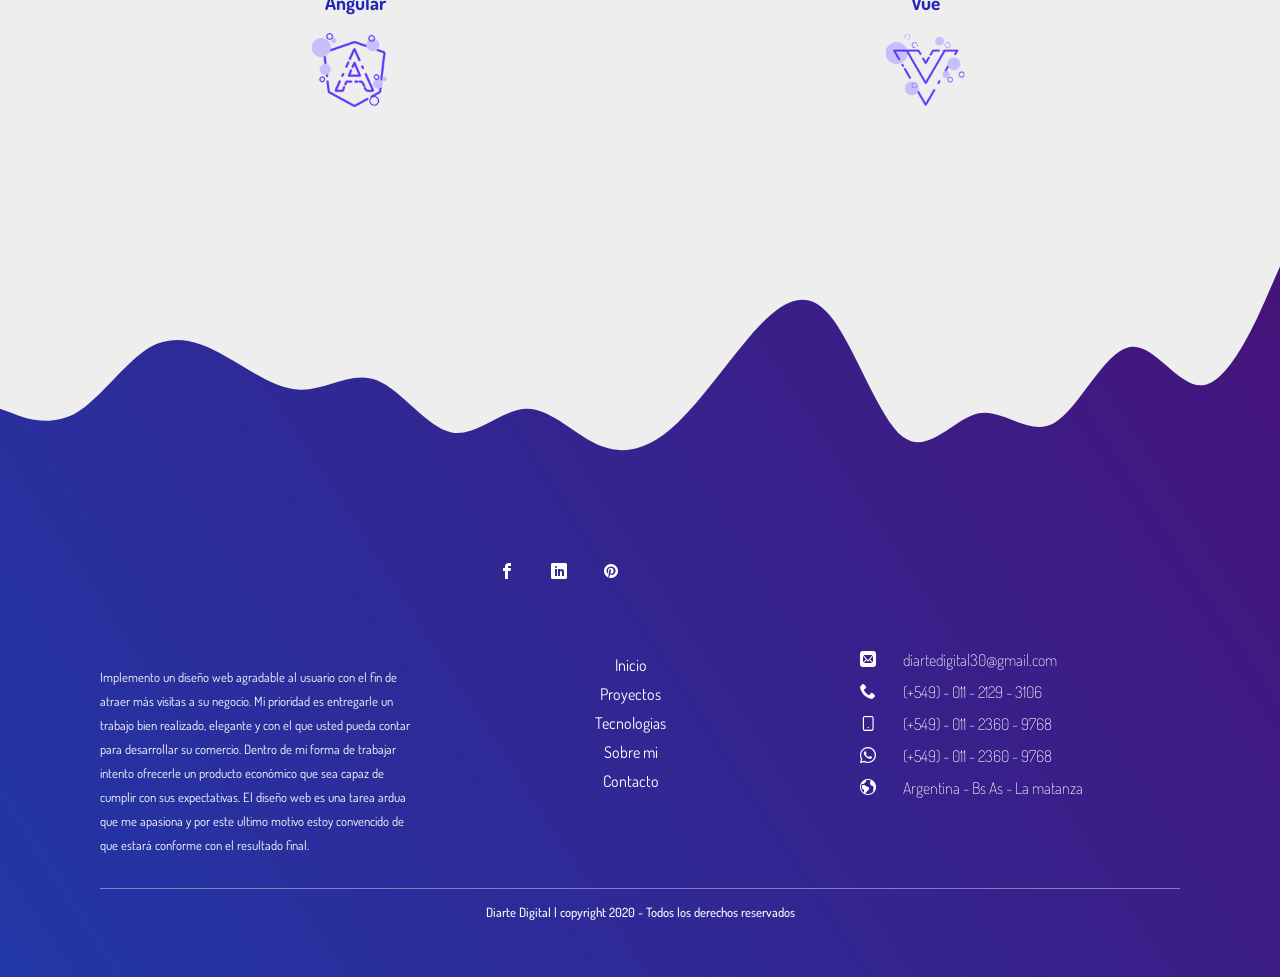
==== commit 3921457f: "reemplazo de images detalles finales" ====
--- a/index.html
+++ b/index.html
@@ -16,7 +16,7 @@
     <div class="col-xl-12 col-12 p-0 slide-bck">
 
         
-        <!-- REDES SOCIALES -->
+        <!-- REDES SOCIALES - main -->
 
         <div class="box-social-network">
             <a href="https://www.facebook.com/Diarte-Digital-1869510406501667/?modal=admin_todo_tour" target="_blanck" class="box-icon-social-network">
@@ -168,7 +168,7 @@
                         <div class="col-xl-12">
                             <h3 class="text-center fw-b c-c1">Diseño</h3>
                         </div>
-                        <img src="Imagenes/Svg/Front.svg" class="icons-service d-block mx-auto">
+                        <img src="Imagenes/imgs/Dessing.png" class="icons-service d-block mx-auto">
                         <div class="col-xl-10 mx-auto mt-3">
                             <p class="text-center">
                                 Terminaciones modernas , prolijas y llamativas. Los diseños desarrollados son coherentes con 
@@ -185,7 +185,7 @@
                         <div class="col-xl-12">
                             <h3 class="text-center fw-b c-c1">Front-End</h3>
                         </div>
-                        <img src="Imagenes/Svg/FontEnd.svg" class="icons-service d-block mx-auto">
+                        <img src="Imagenes/imgs/FontEnd.png" class="icons-service d-block mx-auto">
                         <div class="col-xl-10 mx-auto mt-3">
                             <p class="text-center">
                                 Programación y maquetado de calidad. Implementación de nuevas tecnologias para lograr un desarrollo limpio y un excelente resultado final.
@@ -201,7 +201,7 @@
                         <div class="col-xl-12">
                             <h3 class="text-center fw-b c-c1">Back-End</h3>
                         </div>
-                        <img src="Imagenes/Svg/BackEnd.svg" class="icons-service d-block mx-auto">
+                        <img src="Imagenes/imgs/BackEnd.png" class="icons-service d-block mx-auto">
                         <div class="col-xl-10 mx-auto mt-3">
                             <p class="text-center">
                                 Programación de base de datos , enrutamiento , creaciones en el servidor. La utilización de patrones de diseño permitirán dar seguridad y rendimiento a su plataforma.
@@ -219,7 +219,7 @@
         <div class="container">
             <div class="row">
                 <div class="col-xl-6 col-lg-6 col-md-6 col-sm-10 col-12 mx-auto p-0">
-                    <img src="Imagenes/Svg/buzo.svg" class="img-full">
+                    <img src="Imagenes/imgs/buzo.png" class="img-full">
                 </div>
                 <div class="col-xl-6 col-lg-6 col-md-6 col-sm-6 col-sm-12 col-12 py-5">
                     <div class="scrollflow -bottom -opacity col-xl-12 col-md-10 col-sm-8 col-8 mx-auto">
@@ -247,7 +247,7 @@
         <div class="container">
             <div class="row">
                 <div class="col-xl-6 col-lg-6 col-md-4 col-8 mx-auto">
-                    <img src="Imagenes/Svg/Cel.svg" class="cel-img"></img>
+                    <img src="Imagenes/imgs/Cel.png" class="cel-img"></img>
                 </div>
                 <div class="col-xl-6 col-lg-6 col-md-8 col-12 cont-flag-bck scrollflow -pop -opacity">
                     <div class="col-xl-12 col-lg-12 col-md-12 col-sm-10 col-10 py-2 mx-auto">
@@ -374,66 +374,65 @@
                     <div class="col-xl-3 col-lg-3 col-md-6 col-sm-6 col-12 mt-3 p-0">
                         <div class="col-xl-12 col-lg-12 col-md-12 col-sm-12 col-10 mx-auto">
                             <h4 class="fw-b text-center c-c1 f-4">Html5</h4>
-                            <img src="Imagenes/Svg/icon-html5.svg" class="img-icons-langs">
+                            <img src="Imagenes/imgs/Icon-HTML.png" class="img-icons-langs">
                         </div>
                     </div>
     
                     <div class="col-xl-3 col-lg-3 col-md-6 col-sm-6 col-12 mt-3 p-0">
                         <div class="col-xl-12 col-lg-12 col-md-12 col-sm-12 col-10 mx-auto">
                             <h4 class="fw-b text-center c-c1 f-4">Css3</h4>
-                            <img src="Imagenes/Svg/Icon-Css3.svg" class="img-icons-langs">
+                            <img src="Imagenes/imgs/Icon-css3.png" class="img-icons-langs">
+                        </div>
+                    </div>
+    
+                    <div class="col-xl-3 col-lg-3 col-md-6 col-sm-6 col-12 mt-3 p-0">
+                  
+                        <div class="col-xl-12 col-lg-12 col-md-12 col-sm-12 col-10 mx-auto">
+                            <h4 class="fw-b text-center c-c1 f-4">JavaScript</h4>
+                            <img src="Imagenes/imgs/Icon-JS.png" class="img-icons-langs">
+                        </div>
+                        
+                    </div>
+    
+                    <div class="col-xl-3 col-lg-3 col-md-6 col-sm-6 col-12 mt-3 p-0">
+                        <div class="col-xl-12 col-lg-12 col-md-12 col-sm-12 col-10 mx-auto">
+                            <h4 class="fw-b text-center c-c1 f-4">Php</h4>
+                            <img src="Imagenes/imgs/Icon-php.png" class="img-icons-langs">
+                        </div>
+                    </div>
+    
+                    <div class="col-xl-3 col-lg-3 col-md-6 col-sm-6 col-12 mt-3 p-0">
+                        <div class="col-xl-12 col-lg-12 col-md-12 col-sm-12 col-10 mx-auto">
+                            <h4 class="fw-b text-center c-c1 f-4">Mysql</h4>
+                            <img src="Imagenes/imgs/Icon-Mysql.png" class="img-icons-langs">
                             
                         </div>
                     </div>
-    
-                    <div class="col-xl-3 col-lg-3 col-md-6 col-sm-6 col-12 mt-3 p-0">
-                  
-                        <div class="col-xl-12 col-lg-12 col-md-12 col-sm-12 col-10 mx-auto">
-                            <h4 class="fw-b text-center c-c1 f-4">JavaScript</h4>
-                            <img src="Imagenes/Svg/icon-js.svg" class="img-icons-langs">
-                        </div>
-                        
-                    </div>
-    
-                    <div class="col-xl-3 col-lg-3 col-md-6 col-sm-6 col-12 mt-3 p-0">
-                        <div class="col-xl-12 col-lg-12 col-md-12 col-sm-12 col-10 mx-auto">
-                            <h4 class="fw-b text-center c-c1 f-4">Php</h4>
-                            <img src="Imagenes/Svg/icon-php.svg" class="img-icons-langs">
-                        </div>
-                    </div>
-    
-                    <div class="col-xl-3 col-lg-3 col-md-6 col-sm-6 col-12 mt-3 p-0">
-                        <div class="col-xl-12 col-lg-12 col-md-12 col-sm-12 col-10 mx-auto">
-                            <h4 class="fw-b text-center c-c1 f-4">Mysql</h4>
-                            <img src="Imagenes/Svg/icon-mysql.svg" class="img-icons-langs">
+                    <div class="col-xl-3 col-lg-3 col-md-6 col-sm-6 col-12 mt-3 p-0">
+                        <div class="col-xl-12 col-lg-12 col-md-12 col-sm-12 col-10 mx-auto">
+                            <h4 class="fw-b text-center c-c1 f-4">PostGre</h4>
+                            <img src="Imagenes/imgs/Icon-PostGre.png" class="img-icons-langs">
                             
                         </div>
                     </div>
                     <div class="col-xl-3 col-lg-3 col-md-6 col-sm-6 col-12 mt-3 p-0">
                         <div class="col-xl-12 col-lg-12 col-md-12 col-sm-12 col-10 mx-auto">
-                            <h4 class="fw-b text-center c-c1 f-4">PostGre</h4>
-                            <img src="Imagenes/Svg/icon-postgre.svg" class="img-icons-langs">
+                            <h4 class="fw-b text-center c-c1 f-4">Ajax</h4>
+                            <img src="Imagenes/imgs/Icon-Ajax.png" class="img-icons-langs">
                             
                         </div>
                     </div>
                     <div class="col-xl-3 col-lg-3 col-md-6 col-sm-6 col-12 mt-3 p-0">
                         <div class="col-xl-12 col-lg-12 col-md-12 col-sm-12 col-10 mx-auto">
-                            <h4 class="fw-b text-center c-c1 f-4">Ajax</h4>
-                            <img src="Imagenes/Svg/Icon-Ajax.svg" class="img-icons-langs">
-                            
-                        </div>
-                    </div>
-                    <div class="col-xl-3 col-lg-3 col-md-6 col-sm-6 col-12 mt-3 p-0">
-                        <div class="col-xl-12 col-lg-12 col-md-12 col-sm-12 col-10 mx-auto">
                             <h4 class="fw-b text-center c-c1 f-4">Laravel</h4>
-                            <img src="Imagenes/Svg/icon-laravel.svg" class="img-icons-langs">
+                            <img src="Imagenes/imgs/Icon-Laravel.png" class="img-icons-langs">
                         </div>
                     </div>
     
                     <div class="col-xl-6 col-lg-6 col-md-6 col-sm-6 col-12 mt-3 p-0">
                         <div class="col-xl-8 col-lg-8 mx-auto">
                             <h4 class="fw-b text-center c-c1 f-4">Angular</h4>
-                            <img src="Imagenes/Svg/icon-angular.svg" class="img-icons-langs">
+                            <img src="Imagenes/imgs/Icon-Angular.png" class="img-icons-langs">
                             
                         </div>
                     </div>
@@ -441,7 +440,7 @@
                     <div class="col-xl-6 col-lg-6 col-md-6 col-sm-6 col-12 mt-3 p-0">
                         <div class="col-xl-8 col-lg-8 mx-auto">
                             <h4 class="fw-b text-center c-c1 f-4">Vue</h4>
-                            <img src="Imagenes/Svg/icon-vue.svg" class="img-icons-langs">
+                            <img src="Imagenes/imgs/Icon-Vue.png" class="img-icons-langs">
                             
                         </div>
                     </div>
--- a/css/style.css
+++ b/css/style.css
@@ -186,7 +186,7 @@
     height:700px;
     margin-top:150px;
     position:absolute;
-    z-index:10;
+
 }
 
 .icons-service{width:80%;}
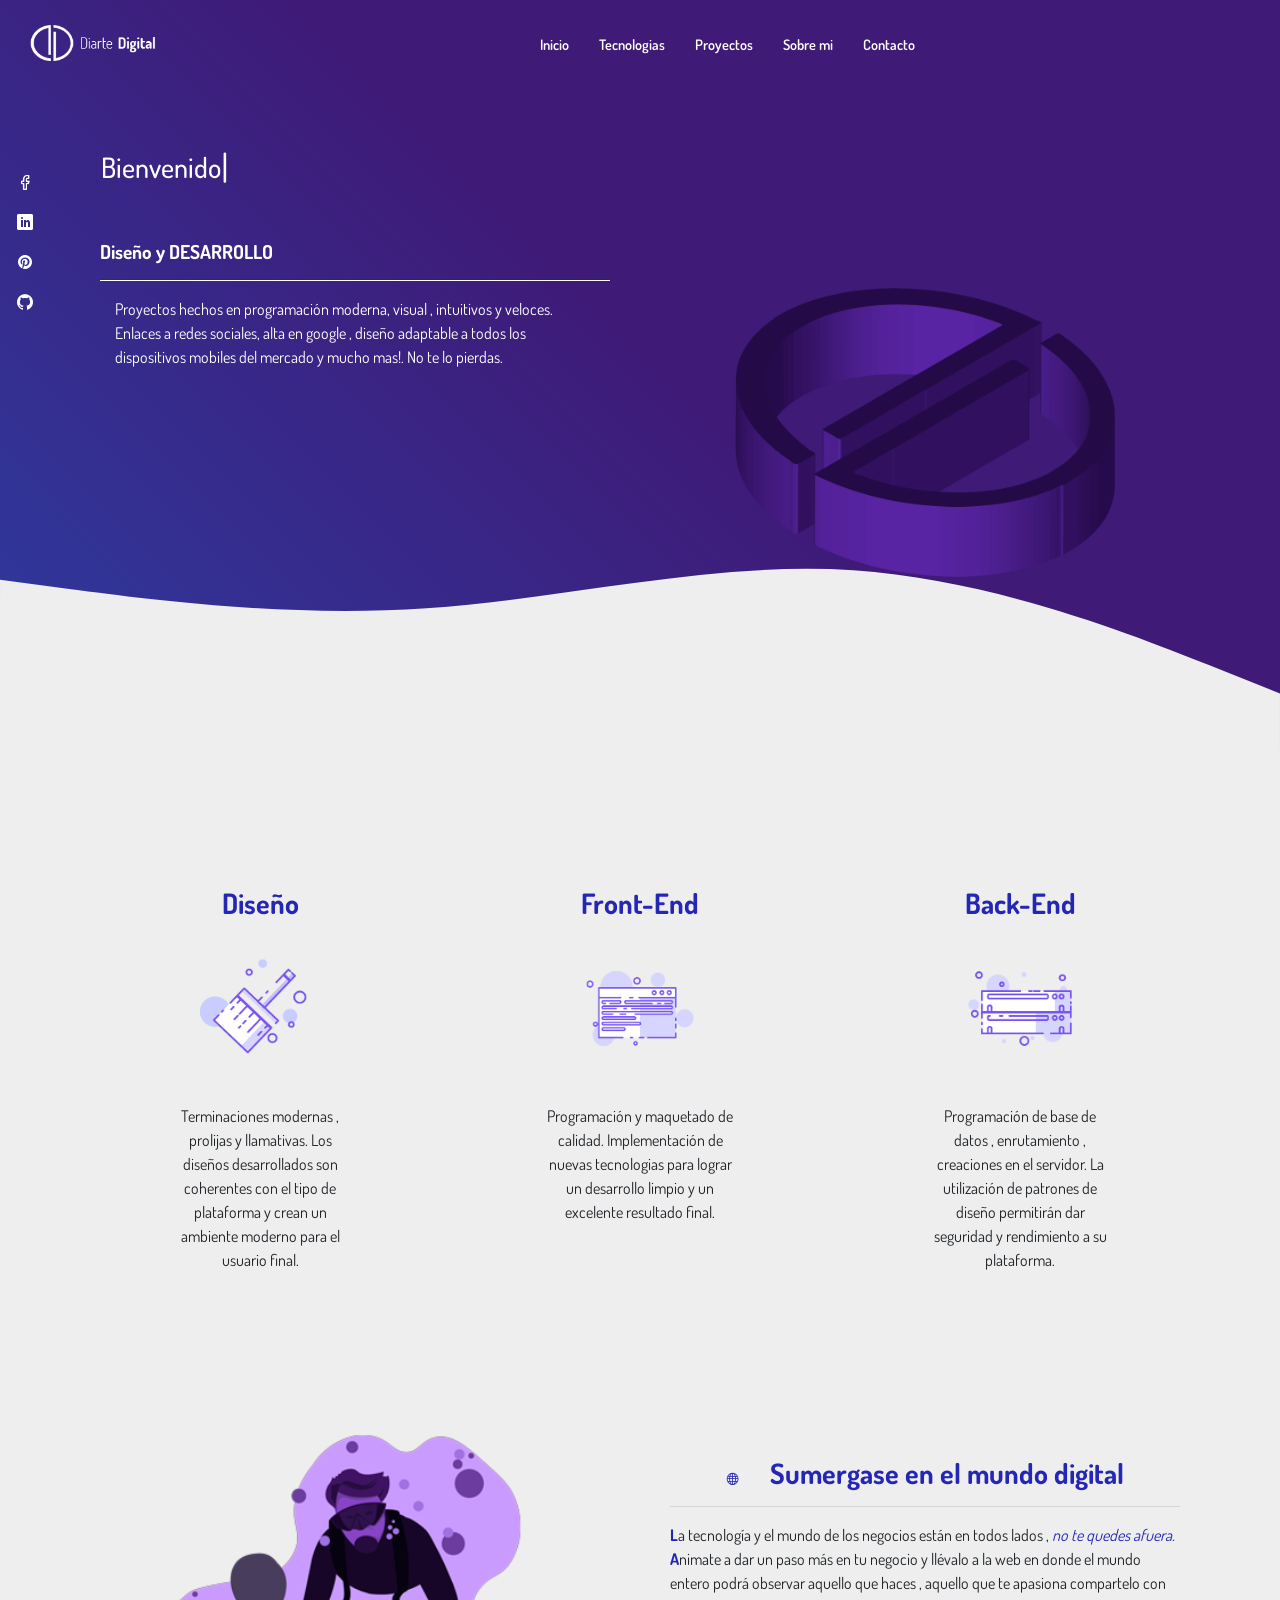
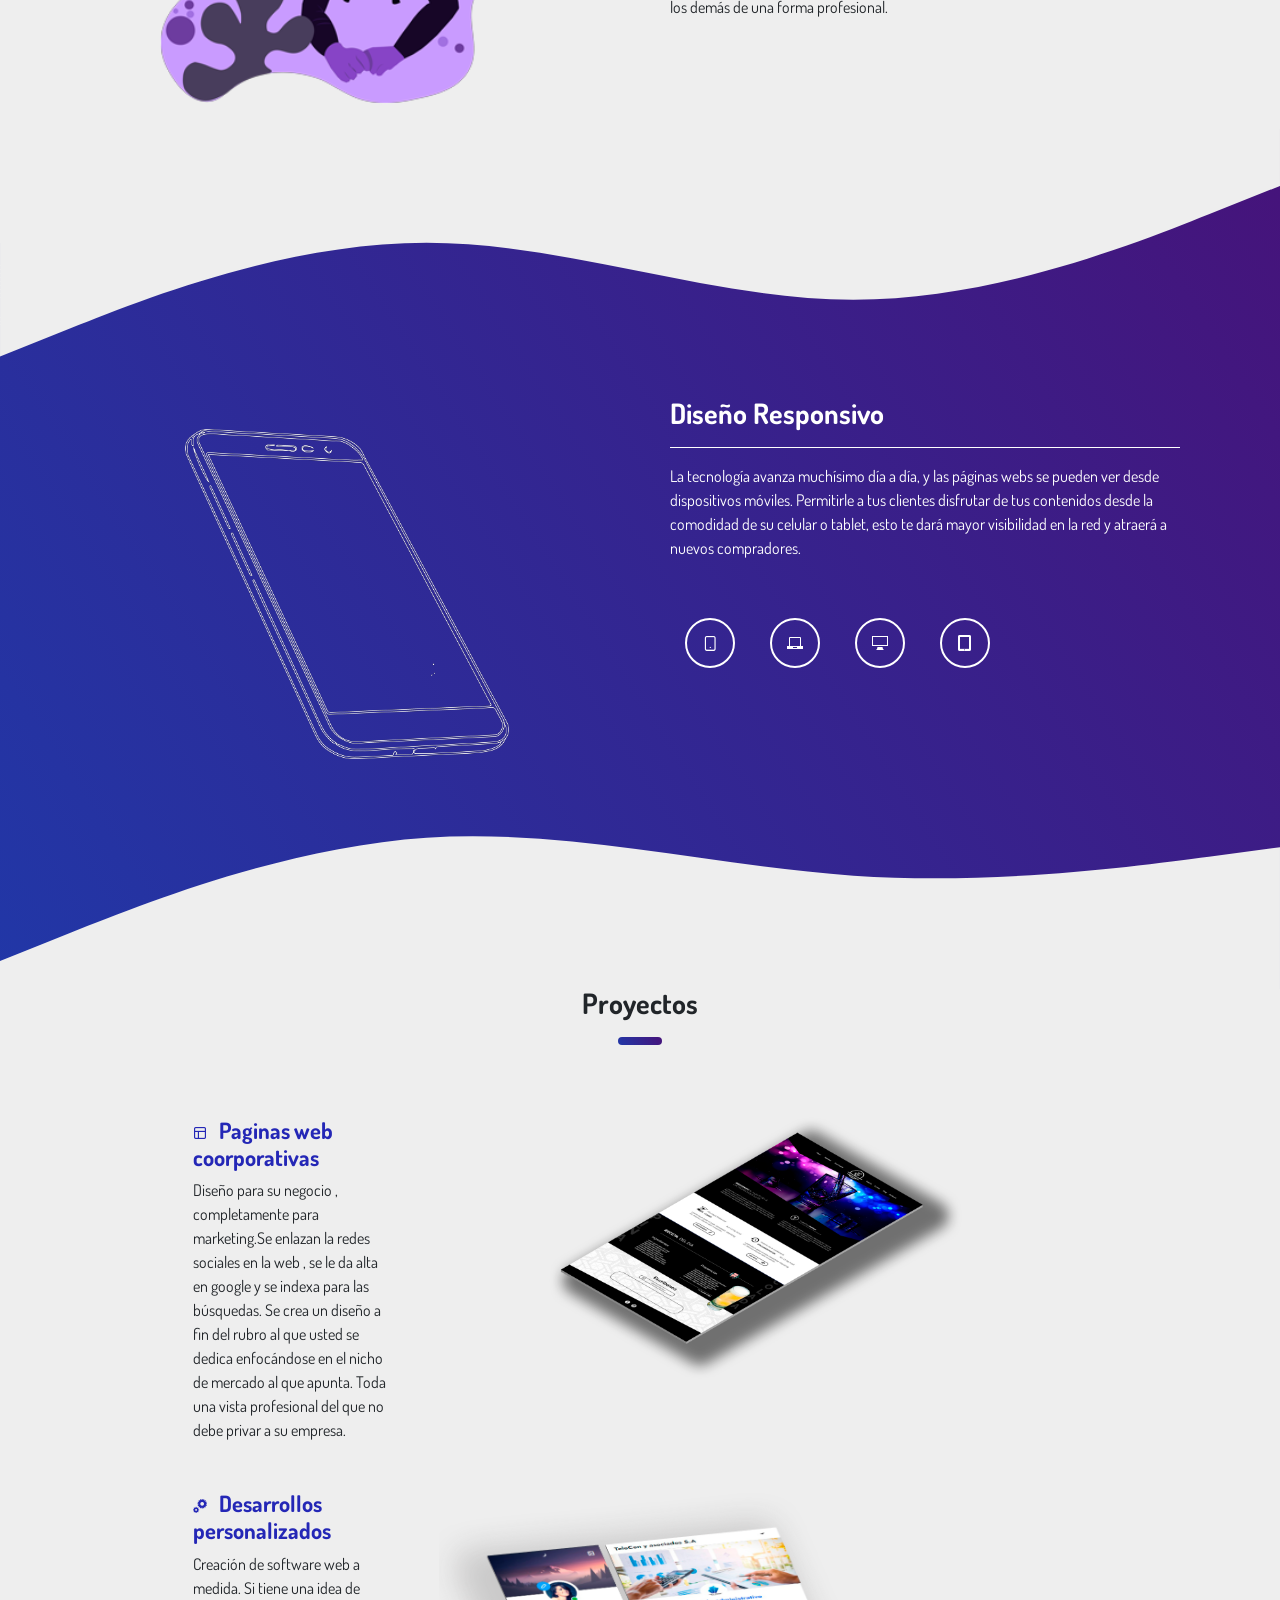
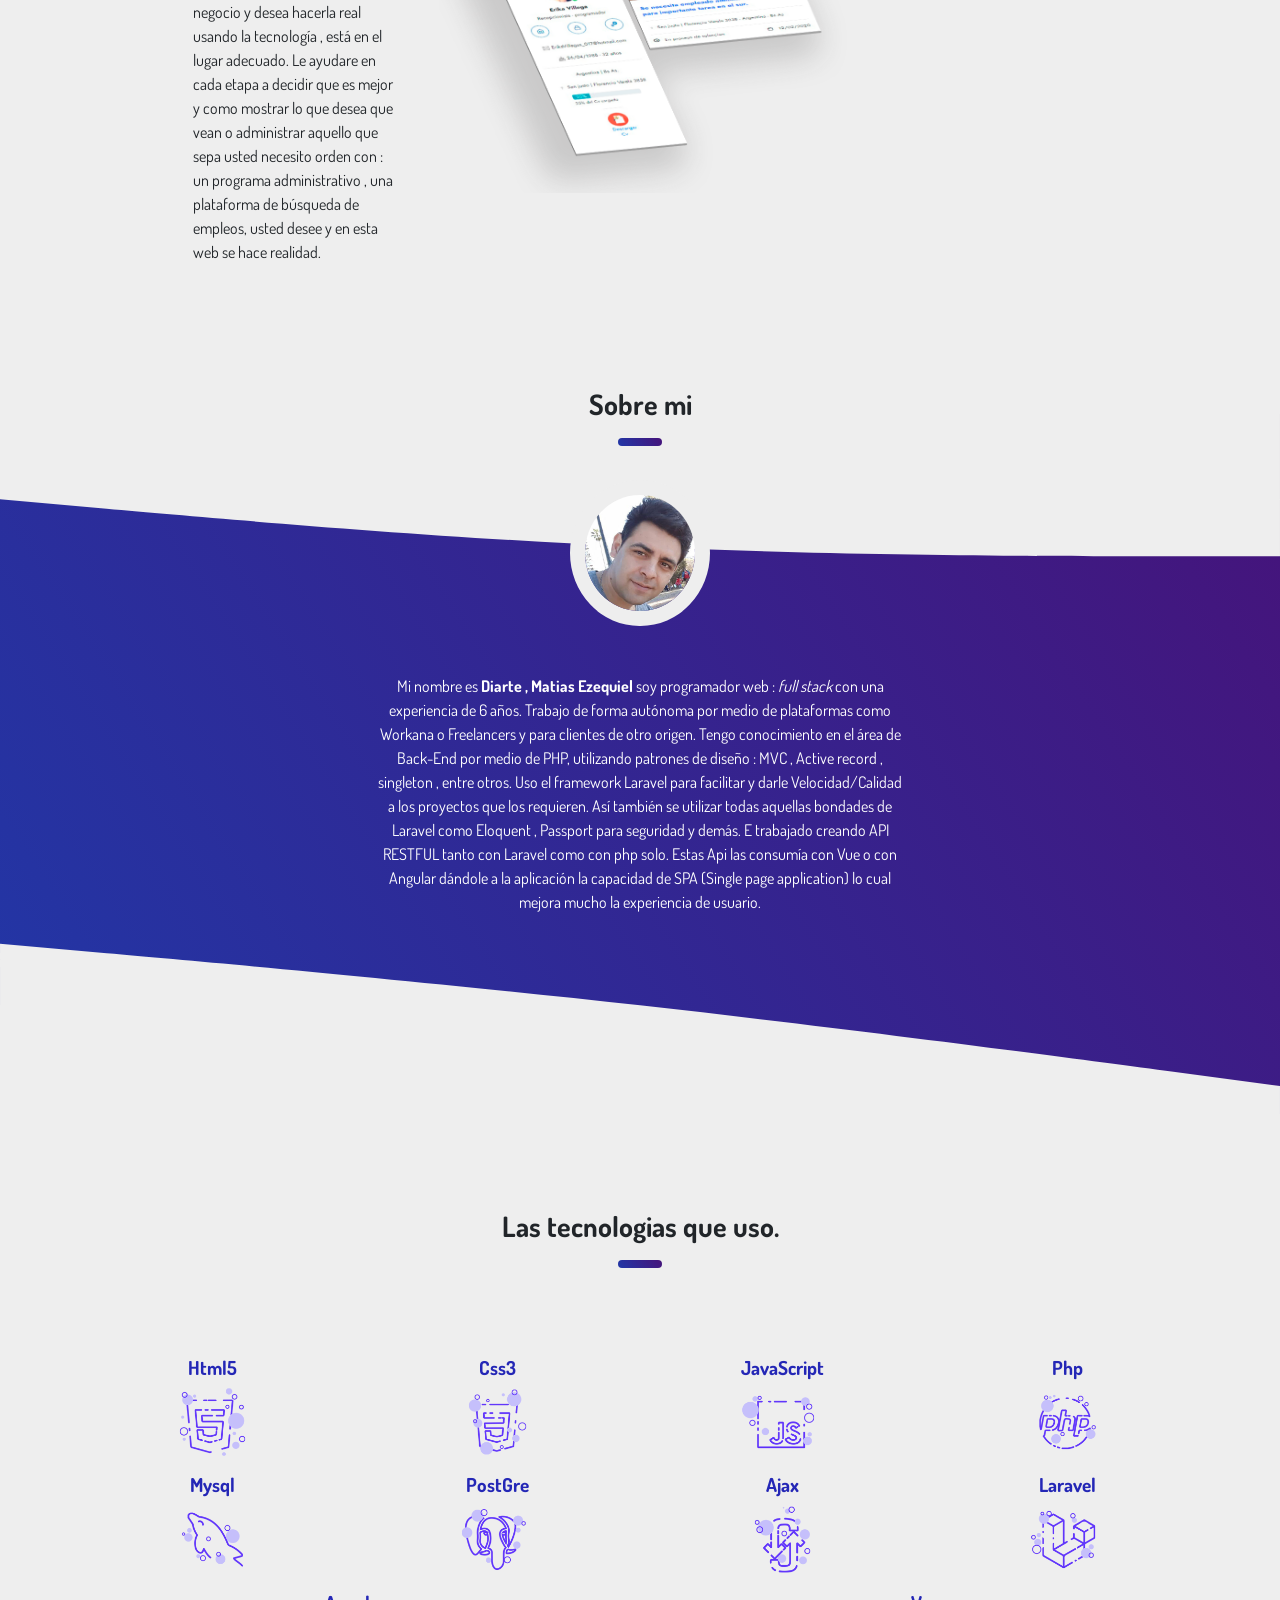
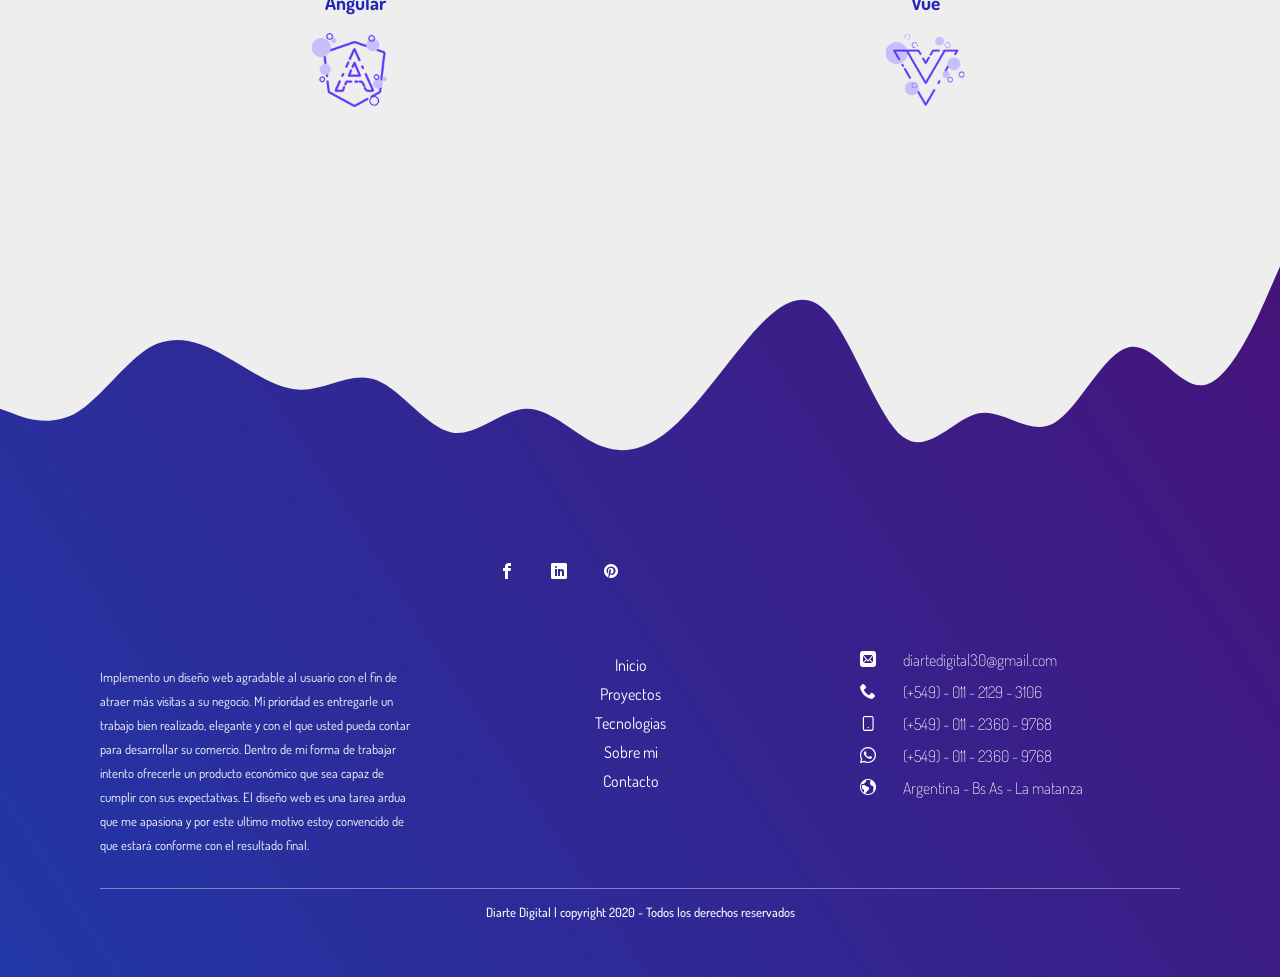
==== commit f9e3416e: "Update index.html" ====
--- a/index.html
+++ b/index.html
@@ -34,6 +34,9 @@
             <a href="" class="box-icon-social-network d-none"> 
                 <span class="icon-behance c-w1 d-block text-center mt-4"></span>
             </a>
+            <a href="https://www.github.com/ElionUser" class="box-icon-social-network"> 
+                <span class="icon-github c-w1 d-block text-center mt-4"></span>
+            </a>
         </div>
 
         <!-- NAVEGACION -->
@@ -562,4 +565,4 @@
     <!-- <script type="text/javascript" src="https://ajax.googleapis.com/ajax/libs/jquery/1.11.2/jquery.min.js"></script>
     <script type="text/javascript" src="js/eskju.jquery.scrollflow.min.js"></script> -->
 </body>
-</html>+</html>
